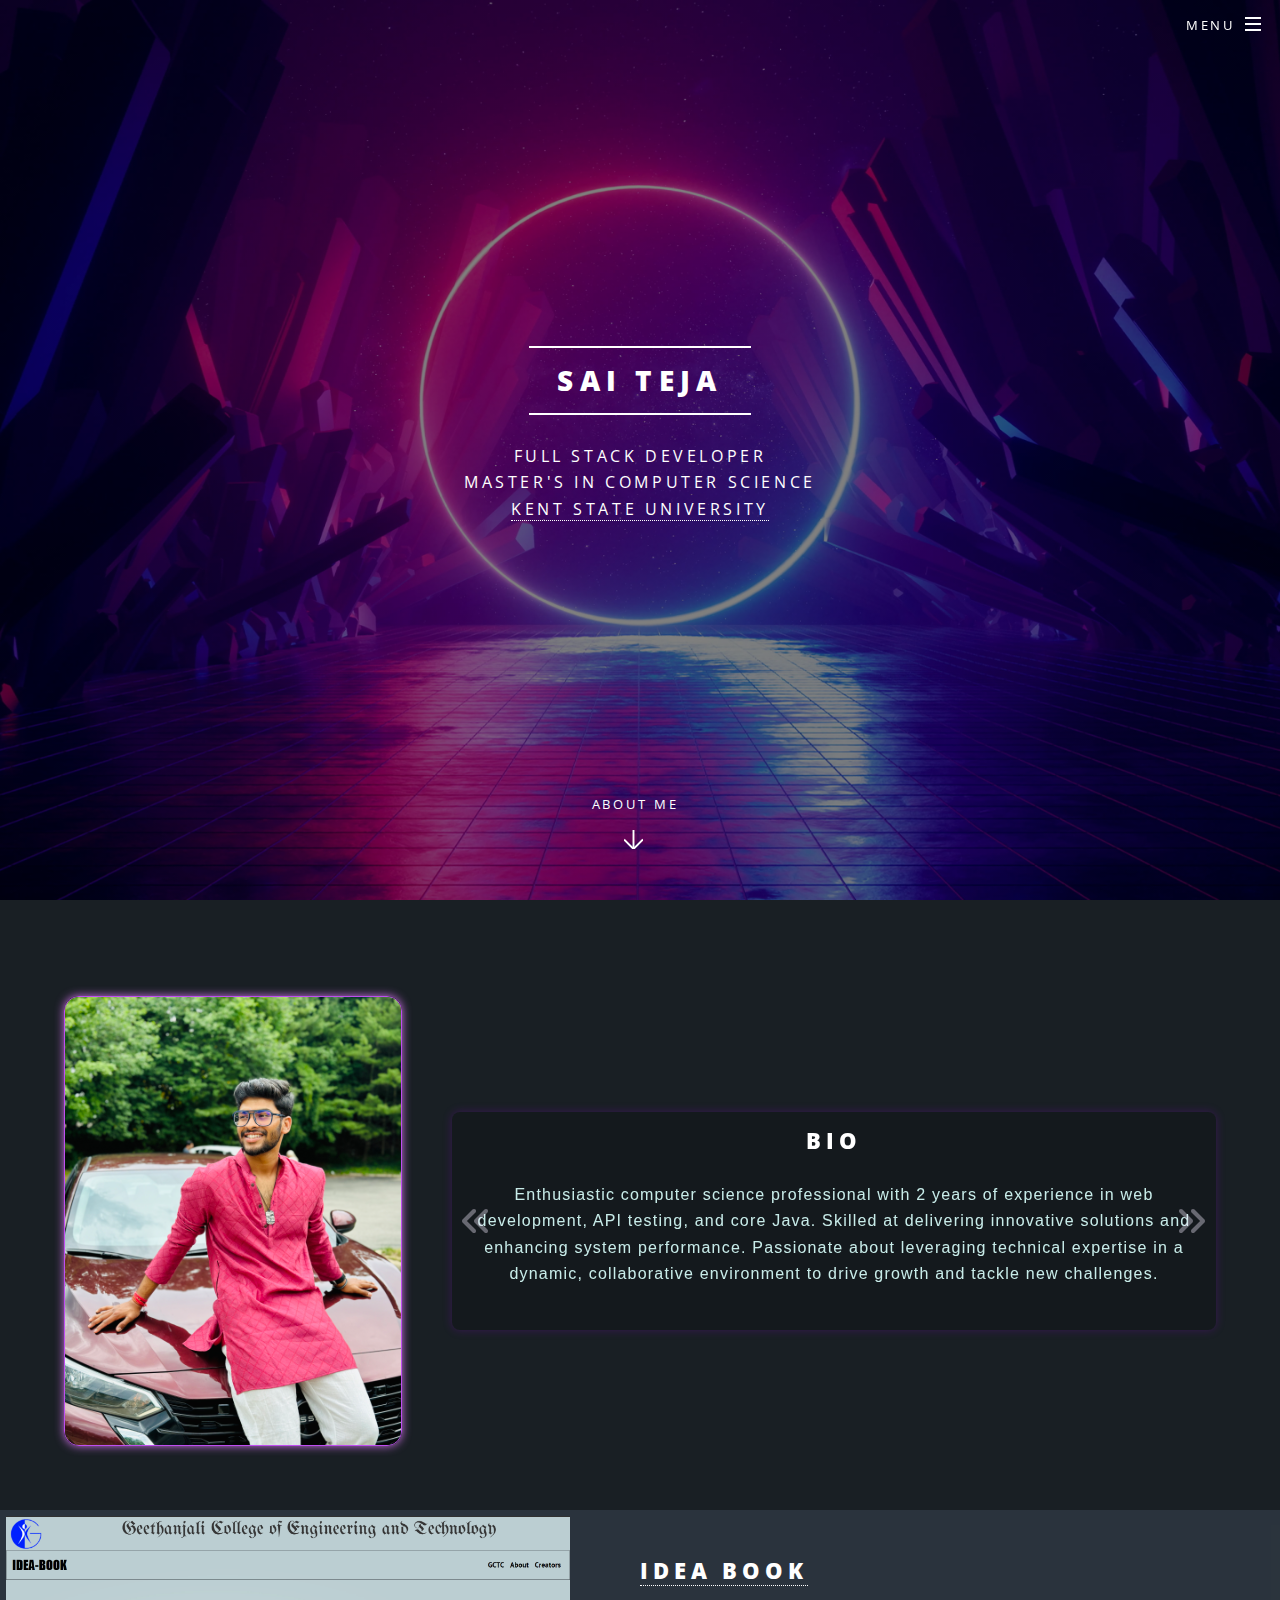
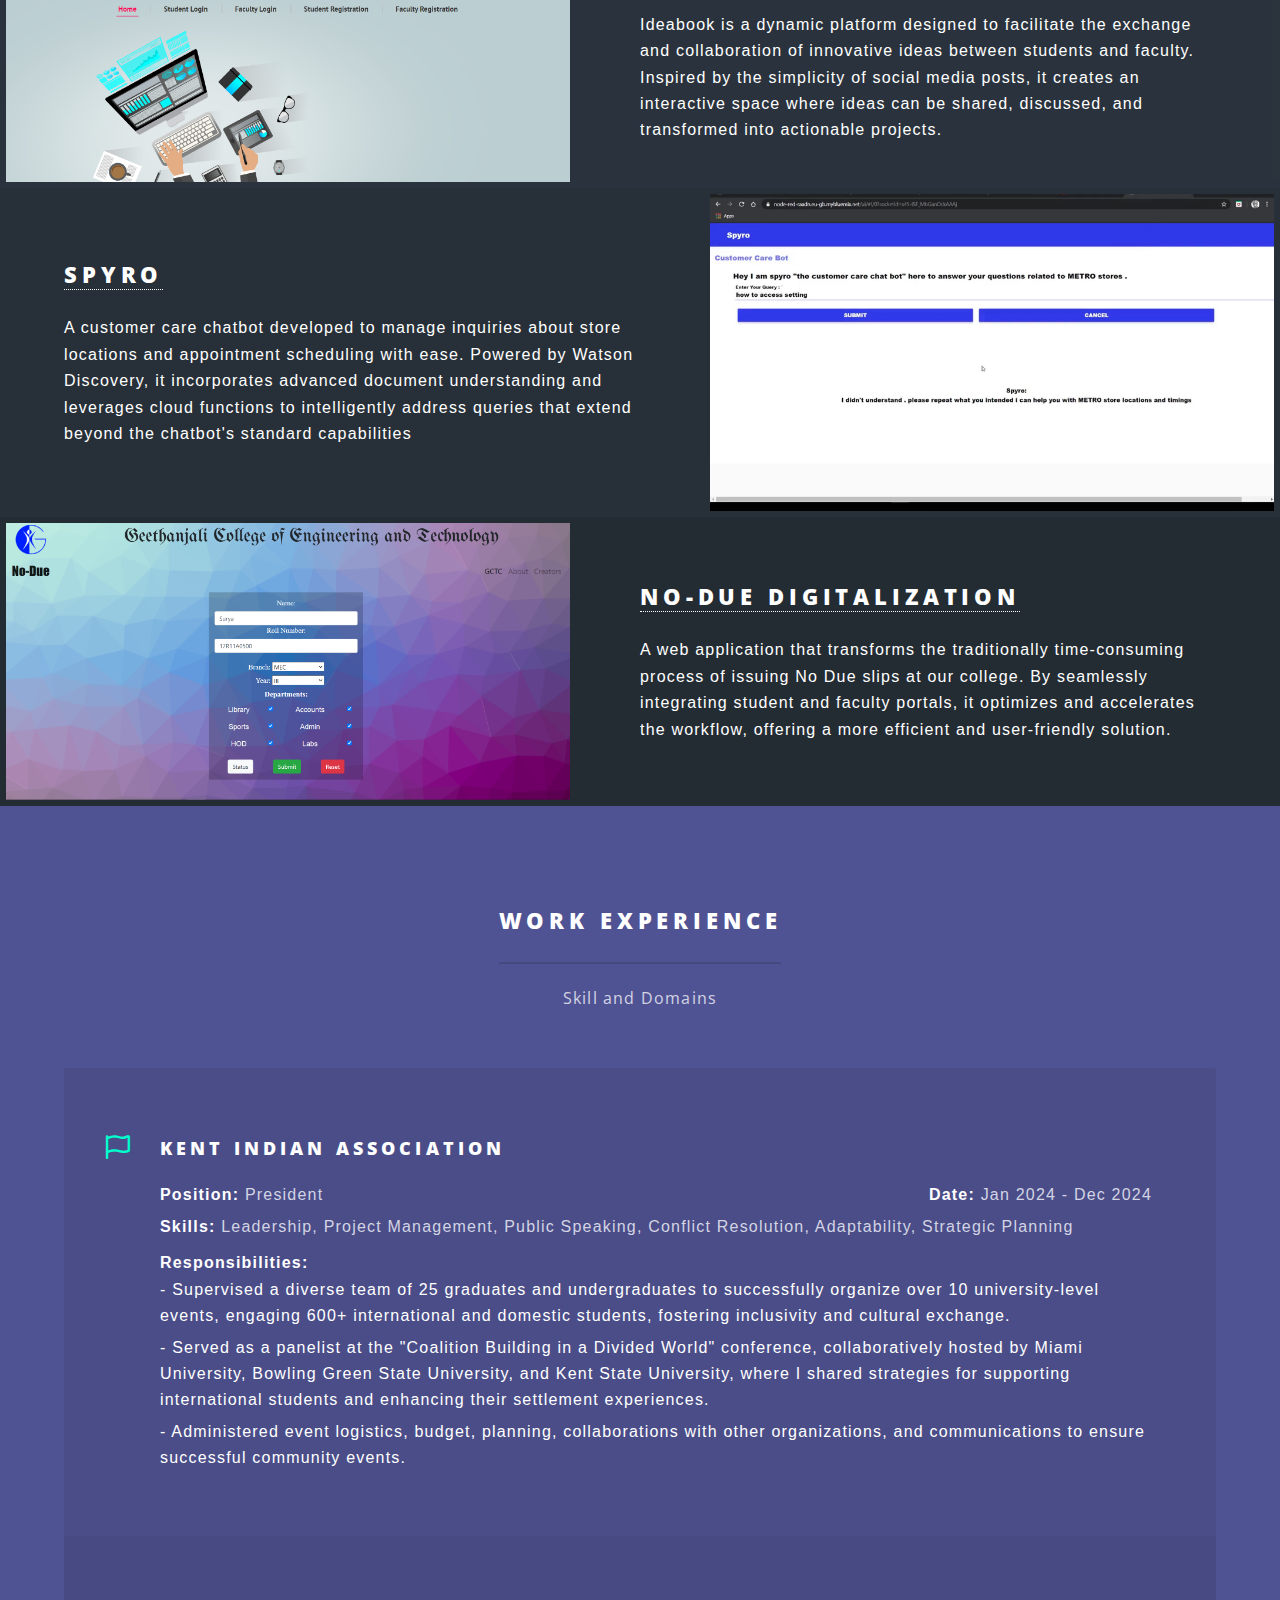
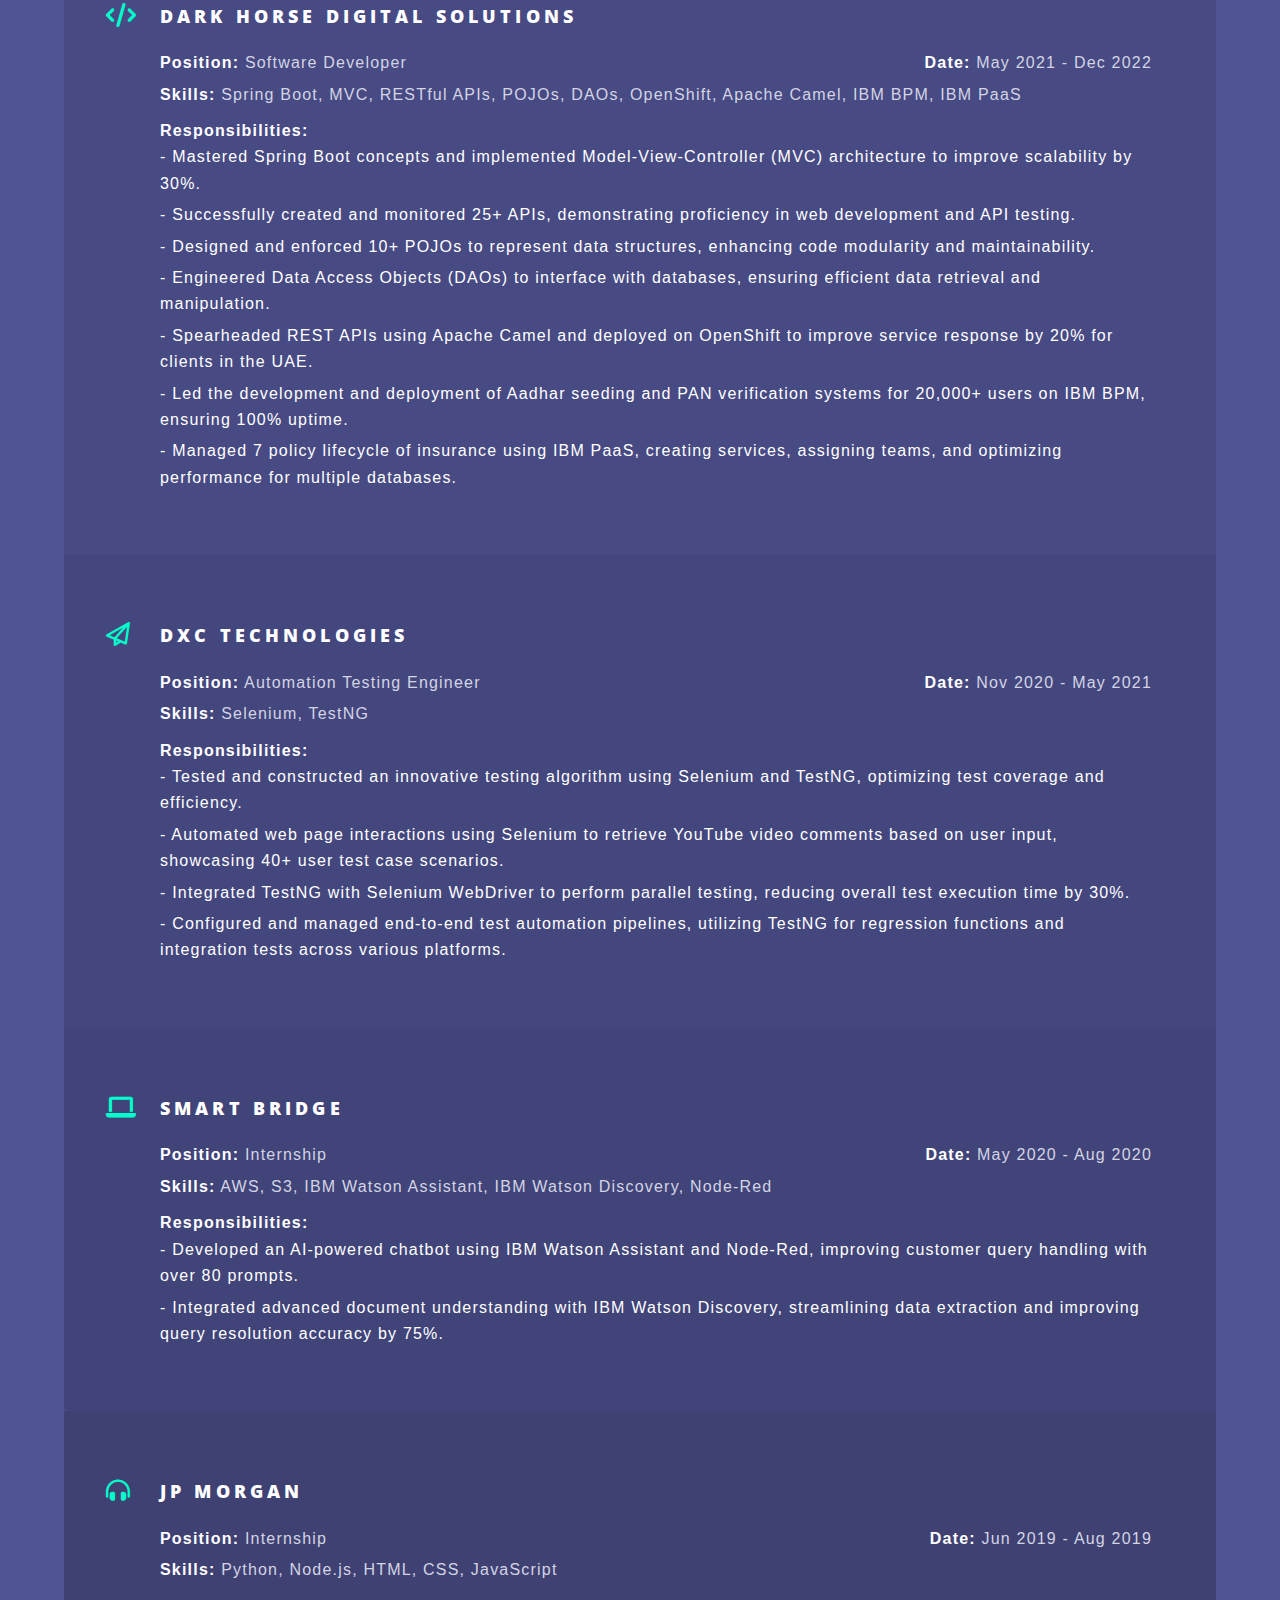
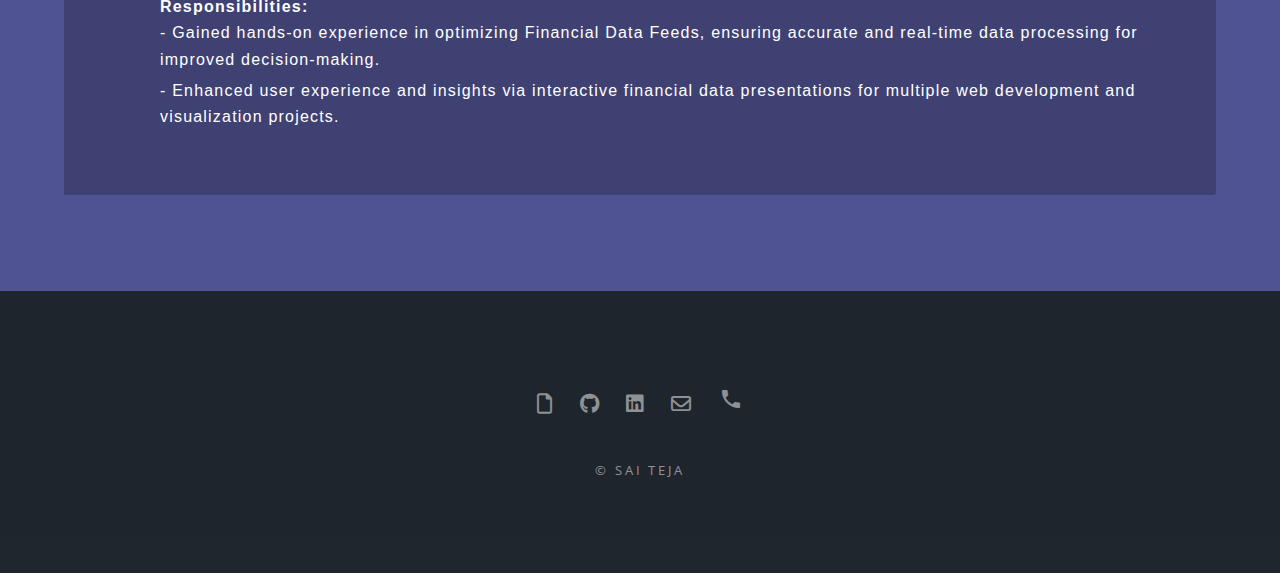
==== index.html @ d0c6f910 "Initial commit" ====
<!DOCTYPE HTML>
<html>

<head>
    <title>Teja's Portfolio</title>
    <meta charset="utf-8" />
    <meta name="viewport" content="width=device-width, initial-scale=1, user-scalable=no" />
    <link rel="icon" href="images/butterfly.png" type="image/png" />
    <link rel="stylesheet" href="assets/css/main.css" />
    <link rel="stylesheet" href="https://cdnjs.cloudflare.com/ajax/libs/font-awesome/6.0.0-beta3/css/all.min.css">
    <!-- <link rel="stylesheet" href="https://cdnjs.cloudflare.com/ajax/libs/font-awesome/5.15.4/css/all.min.css"> -->
    <!-- <link rel="stylesheet" href="https://cdnjs.cloudflare.com/ajax/libs/font-awesome/4.7.0/css/font-awesome.min.css"> -->
    <link href="https://fonts.googleapis.com/icon?family=Material+Icons" rel="stylesheet">


    <noscript>
        <link rel="stylesheet" href="assets/css/noscript.css" />
    </noscript>
</head>

<body class="landing is-preload">

    <!-- Page Wrapper -->
    <div id="page-wrapper">

        <!-- Header -->
        <header id="header" class="alt">
            <h1><a href="index.html">Sai Teja</a></h1>
            <nav id="nav">
                <ul>
                    <li class="special">
                        <a href="#menu" class="menuToggle"><span>Menu</span></a>
                        <div id="menu">
                            <ul>
                                <li><a href="index.html">Home</a></li>
                                <li><a href='#one'>About Me</a></li>
                                <li><a href='#two'>Projects</a></li>
                                <li><a href='#three'>Work Experience</a></li>
                                <li><a href="#footer">Contact</a></li>
                            </ul>
                        </div>
                    </li>
                </ul>
            </nav>
        </header>

        <!-- Banner -->
        <section id="banner">
            <div class="inner ">
                <h2>Sai Teja</h2>
                <p>Full Stack Developer<br /> Master's in Computer Science<br />
                    <a href="https://www.kent.edu/?utm_source=google&utm_medium=cpc&utm_campaign=fm_ao_kent_state_branded&gad_source=1&gclid=Cj0KCQjwz7C2BhDkARIsAA_SZKZMeMjC-6xiRbfBIywnPyvcLcqsGYoFMNMGLP6HFAMGtVQcR5QAIYQaAoVVEALw_wcB&gclsrc=aw.ds">Kent
                        State University</a>
                </p>
            </div>
            <a href="#one" class="more scrolly">About Me</a>
        </section>

        <!-- One -->
        <section id="one" class="wrapper style1 special" style="background-color:rgba(0, 0, 0, 0.442)">
            <div class=" major container inner ">
                <div class=" container img ">
                    <img src="images/org.jpg " alt="Traditional Pic " />
                </div>
                <div class="container text">
                    <div class="tab-container">
                        <div class="tabs">
                            <div class="tab active-tab" id="tab1">
                                <h2>Bio</h2>
                                <p style="font-family: 'Gill Sans', 'Gill Sans MT', Calibri, 'Trebuchet MS', sans-serif;">Enthusiastic computer science professional with 2 years of experience in web development, API testing, and core Java. Skilled at delivering innovative solutions and enhancing system performance. Passionate about leveraging
                                    technical expertise in a dynamic, collaborative environment to drive growth and tackle new challenges.</p>
                            </div>
                            <div class="tab " id="tab2">
                                <h2>Skills</h2>
                                <dl>
                                    <dt><i class="fas fa-code"></i>  Technologies and Languages</dt>
                                    <dd>C, C++, C#, Java, PHP, Python, Node.js</dd>
                                    <dt><i class="fas fa-globe"></i>  Web Technologies</dt>
                                    <dd>Spring Boot, HTML, Full Stack</dd>
                                    <dt><i class="fas fa-database"></i> Databases</dt>
                                    <dd>MySQL, RDBMS (Database Management System)</dd>
                                    <dt><i class="fas fa-tools"></i>  Tools/Frameworks</dt>
                                    <dd>Camel, Openshift, IBM-BPM (Business Process Management), Operating Systems</dd>
                                    <dt><i class="fas fa-robot"></i>  Automation Testing</dt>
                                    <dd>Selenium, TestNG</dd>
                                </dl>
                            </div>
                        </div>
                        <div class="tab" id="tab3">
                            <h2>Education</h2>
                            <dl>
                                <dt>Masters in Computer Science - 3.7/4</dt>
                                <dd>
                                    Kent State University<br> Graduation: December 2024
                                </dd>
                                <dt>Bachelors in Computer Science - 8.1/10</dt>
                                <dd>
                                    Geethanjali College of Engineering and Technology<br> Graduation: June 2021
                                </dd>
                            </dl>
                        </div>
                        <div class="arrow-container">
                            <i class="fas fa-angle-double-left arrow-icon left-arrow"></i>
                            <i class="fas fa-angle-double-right arrow-icon right-arrow"></i>
                        </div>
                    </div>
                </div>
            </div>
    </div>
    </section>

    <!-- Two -->
    <section id="two" class="wrapper alt style2 ">
        <section class="spotlight ">
            <div class="image frame image-container"><img src="images/Ideabook_home.png " class="image" alt=" " /></div>
            <div class="content ">
                <h2>
                    <a href="https://github.com/saiteja0704/Ideabook">Idea Book</a>
                </h2>
                <p style="font-family: 'Gill Sans', 'Gill Sans MT', Calibri, 'Trebuchet MS', sans-serif;">Ideabook is a dynamic platform designed to facilitate the exchange and collaboration of innovative ideas between students and faculty. Inspired by the simplicity of social media posts, it creates an interactive space where ideas can be
                    shared, discussed, and transformed into actionable projects.</p>
            </div>
        </section>
        <section class="spotlight ">
            <div class="image frame image-container"><img src="images/spyro.jpg " alt=" " class="image" /></div>
            <div class="content ">
                <h2>
                    <a href="https://github.com/saiteja0704/Spyro">Spyro</a>
                </h2>
                <p style="font-family: 'Gill Sans', 'Gill Sans MT', Calibri, 'Trebuchet MS', sans-serif;">A customer care chatbot developed to manage inquiries about store locations and appointment scheduling with ease. Powered by Watson Discovery, it incorporates advanced document understanding and leverages cloud functions to intelligently
                    address queries that extend beyond the chatbot's standard capabilities</p>
            </div>
        </section>
        <section class="spotlight ">
            <div class="image frame image-container"><img src="images/mini.png " alt=" " class="image" /></div>
            <div class="content ">
                <h2>
                    <a href="https://github.com/saiteja0704/No-due-Digitalization">No-Due Digitalization</a>
                </h2>
                <p style="font-family: 'Gill Sans', 'Gill Sans MT', Calibri, 'Trebuchet MS', sans-serif;">A web application that transforms the traditionally time-consuming process of issuing No Due slips at our college. By seamlessly integrating student and faculty portals, it optimizes and accelerates the workflow, offering a more efficient
                    and user-friendly solution.</p>
            </div>
        </section>
    </section>

    <!-- Three -->
    <section id="three" class="wrapper style3 special ">
        <div class="inner ">
            <header class="major ">
                <h2>Work Experience</h2>
                <p>Skill and Domains</p>
            </header>
            <ul class="features ">
                <style>
                    dt {
                        font-family: 'Segoe UI', Tahoma, Geneva, Verdana, sans-serif;
                        font-weight: bold;
                        margin-top: 10px;
                    }
                    
                    #i,
                    dd {
                        font-family: 'Gill Sans', 'Gill Sans MT', Calibri, 'Trebuchet MS', sans-serif;
                        margin-bottom: 5px;
                    }
                </style>

                <li class="icon fa-flag">
                    <h3>Kent Indian Association</h3>
                    <div style="display: flex; justify-content: space-between; align-items: center;">
                        <p id="i"><strong>Position:</strong> President</p>
                        <p id="i"><strong>Date:</strong> Jan 2024 - Dec 2024</p>
                    </div>
                    <p id="i"><strong>Skills:</strong> Leadership, Project Management, Public Speaking, Conflict Resolution, Adaptability, Strategic Planning</p>
                    <dl>
                        <dt>Responsibilities:</dt>
                        <dd>- Supervised a diverse team of 25 graduates and undergraduates to successfully organize over 10 university-level events, engaging 600+ international and domestic students, fostering inclusivity and cultural exchange.</dd>
                        <dd>- Served as a panelist at the "Coalition Building in a Divided World" conference, collaboratively hosted by Miami University, Bowling Green State University, and Kent State University, where I shared strategies for supporting international
                            students and enhancing their settlement experiences.</dd>
                        <dd>- Administered event logistics, budget, planning, collaborations with other organizations, and communications to ensure successful community events.</dd>
                    </dl>
                </li>

                <li class="icon solid fa-code">
                    <h3>Dark Horse Digital Solutions</h3>
                    <div style="display: flex; justify-content: space-between; align-items: center;">
                        <p id="i"><strong>Position:</strong> Software Developer</p>
                        <p id="i"><strong>Date:</strong> May 2021 - Dec 2022</p>
                    </div>
                    <p id="i"><strong>Skills:</strong> Spring Boot, MVC, RESTful APIs, POJOs, DAOs, OpenShift, Apache Camel, IBM BPM, IBM PaaS</p>
                    <dl>
                        <dt>Responsibilities:</dt>
                        <dd>- Mastered Spring Boot concepts and implemented Model-View-Controller (MVC) architecture to improve scalability by 30%.</dd>
                        <dd>- Successfully created and monitored 25+ APIs, demonstrating proficiency in web development and API testing.</dd>
                        <dd>- Designed and enforced 10+ POJOs to represent data structures, enhancing code modularity and maintainability.</dd>
                        <dd>- Engineered Data Access Objects (DAOs) to interface with databases, ensuring efficient data retrieval and manipulation.</dd>
                        <dd>- Spearheaded REST APIs using Apache Camel and deployed on OpenShift to improve service response by 20% for clients in the UAE.</dd>
                        <dd>- Led the development and deployment of Aadhar seeding and PAN verification systems for 20,000+ users on IBM BPM, ensuring 100% uptime.</dd>
                        <dd>- Managed 7 policy lifecycle of insurance using IBM PaaS, creating services, assigning teams, and optimizing performance for multiple databases.</dd>
                    </dl>
                </li>

                <li class="icon fa-paper-plane">
                    <h3>DXC Technologies</h3>
                    <div style="display: flex; justify-content: space-between; align-items: center;">
                        <p id="i"><strong>Position:</strong> Automation Testing Engineer</p>
                        <p id="i"><strong>Date:</strong> Nov 2020 - May 2021</p>
                    </div>
                    <p id="i"><strong>Skills:</strong> Selenium, TestNG</p>
                    <dl>
                        <dt>Responsibilities:</dt>
                        <dd>- Tested and constructed an innovative testing algorithm using Selenium and TestNG, optimizing test coverage and efficiency.</dd>
                        <dd>- Automated web page interactions using Selenium to retrieve YouTube video comments based on user input, showcasing 40+ user test case scenarios.</dd>
                        <dd>- Integrated TestNG with Selenium WebDriver to perform parallel testing, reducing overall test execution time by 30%.</dd>
                        <dd>- Configured and managed end-to-end test automation pipelines, utilizing TestNG for regression functions and integration tests across various platforms.</dd>
                    </dl>
                </li>

                <li class="icon solid fa-laptop">
                    <h3>Smart Bridge</h3>
                    <div style="display: flex; justify-content: space-between; align-items: center;">
                        <p id="i"><strong>Position:</strong> Internship</p>
                        <p id="i"><strong>Date:</strong> May 2020 - Aug 2020</p>
                    </div>
                    <p id="i"><strong>Skills:</strong> AWS, S3, IBM Watson Assistant, IBM Watson Discovery, Node-Red</p>
                    <dl>
                        <dt>Responsibilities:</dt>
                        <dd>- Developed an AI-powered chatbot using IBM Watson Assistant and Node-Red, improving customer query handling with over 80 prompts.</dd>
                        <dd>- Integrated advanced document understanding with IBM Watson Discovery, streamlining data extraction and improving query resolution accuracy by 75%.</dd>
                    </dl>
                </li>

                <li class="icon solid fa-headphones-alt">
                    <h3>JP Morgan</h3>
                    <div style="display: flex; justify-content: space-between; align-items: center;">
                        <p id="i"><strong>Position:</strong> Internship</p>
                        <p id="i"><strong>Date:</strong> Jun 2019 - Aug 2019</p>
                    </div>
                    <p id="i"><strong>Skills:</strong> Python, Node.js, HTML, CSS, JavaScript</p>
                    <dl>
                        <dt>Responsibilities:</dt>
                        <dd>- Gained hands-on experience in optimizing Financial Data Feeds, ensuring accurate and real-time data processing for improved decision-making.</dd>
                        <dd>- Enhanced user experience and insights via interactive financial data presentations for multiple web development and visualization projects.</dd>
                    </dl>
                </li>

            </ul>
        </div>
    </section>

    <!-- Footer -->
    <footer id="footer">
        <ul class="icons">
            <li>
                <a href="Resume/Resume.pdf" class="fas fa-file icon tooltip" data-info="Download Resume" id="hel"></a>
            </li>
            <li>
                <a href="https://github.com/saiteja0704 " class="icon brands fa-github tooltip " data-info="saiteja0704" id="hel"> </a>
            </li>
            <li>
                <a href="https://www.linkedin.com/in/saiteja0407/ " class="icon brands fa-linkedin tooltip" data-info="saiteja0407" id="hel"></a>
            </li>
            <li>
                <a href="mailto:saiteja0704@gmail.com " class="icon fa-envelope tooltip" data-info="saiteja0704@gmail.com" id="hel"></a>
            </li>
            <li>
                <!-- <a href="tel:+12342385184" class="tooltip" data-info="+12342385184" id="hel" style="display: inline-block; width: 24px; height: 24px; background-image: url('images/phone.png'); background-size: cover;"></a> -->
                <a href="tel:+12342385184" class="material-icons icon tooltip" data-info="+12342385184">phone</a>
            </li>
        </ul>
        <ul class="copyright ">
            <li>&copy; Sai Teja</li>
        </ul>
    </footer>
    <!-- Scripts -->
    <script src="assets/js/jquery.min.js "></script>
    <script src="assets/js/jquery.scrollex.min.js "></script>
    <script src="assets/js/jquery.scrolly.min.js "></script>
    <script src="assets/js/browser.min.js "></script>
    <script src="assets/js/breakpoints.min.js "></script>
    <script src="assets/js/util.js "></script>
    <script src="assets/js/main.js "></script>
    <script src="assets/js/tabswitch.js "></script>
</body>

</html>
---- assets/css/main.css ----
@import url(fontawesome-all.min.css);
@import url("https://fonts.googleapis.com/css?family=Open+Sans:400,400italic,600,600italic,800,800italic");
html,
body,
div,
span,
applet,
object,
iframe,
h1,
h2,
h3,
h4,
h5,
h6,
p,
blockquote,
pre,
a,
abbr,
acronym,
address,
big,
cite,
code,
del,
dfn,
em,
img,
ins,
kbd,
q,
s,
samp,
small,
strike,
strong,
sub,
sup,
tt,
var,
b,
u,
i,
center,
dl,
dt,
dd,
ol,
ul,
li,
fieldset,
form,
label,
legend,
table,
caption,
tbody,
tfoot,
thead,
tr,
th,
td,
article,
aside,
canvas,
details,
embed,
figure,
figcaption,
footer,
header,
hgroup,
menu,
nav,
output,
ruby,
section,
summary,
time,
mark,
audio,
video {
    margin: 0;
    padding: 0;
    border: 0;
    font-size: 100%;
    font: inherit;
    vertical-align: baseline;
}

article,
aside,
details,
figcaption,
figure,
footer,
header,
hgroup,
menu,
nav,
section {
    display: block;
}

body {
    line-height: 1;
}

ol,
ul {
    list-style: none;
}

blockquote,
q {
    quotes: none;
}

blockquote:before,
blockquote:after,
q:before,
q:after {
    content: '';
    content: none;
}

table {
    border-collapse: collapse;
    border-spacing: 0;
}

body {
    -webkit-text-size-adjust: none;
}

mark {
    background-color: transparent;
    color: inherit;
}

input::-moz-focus-inner {
    border: 0;
    padding: 0;
}

input,
select,
textarea {
    -moz-appearance: none;
    -webkit-appearance: none;
    -ms-appearance: none;
    appearance: none;
}


/* Basic */

@-ms-viewport {
    width: device-width;
}

html {
    box-sizing: border-box;
}

*,
*:before,
*:after {
    box-sizing: inherit;
}

body {
    background: #2e3842;
}

body.is-preload *,
body.is-preload *:before,
body.is-preload *:after {
    -moz-animation: none !important;
    -webkit-animation: none !important;
    -ms-animation: none !important;
    animation: none !important;
    -moz-transition: none !important;
    -webkit-transition: none !important;
    -ms-transition: none !important;
    transition: none !important;
}

body,
input,
select,
textarea {
    color: #fff;
    font-family: "Open Sans", Helvetica, sans-serif;
    font-size: 15pt;
    font-weight: 400;
    letter-spacing: 0.075em;
    line-height: 1.65em;
}

@media screen and (max-width: 1680px) {
    body,
    input,
    select,
    textarea {
        font-size: 13pt;
    }
}

@media screen and (max-width: 1280px) {
    body,
    input,
    select,
    textarea {
        font-size: 12pt;
    }
}

@media screen and (max-width: 736px) {
    body,
    input,
    select,
    textarea {
        font-size: 11pt;
        letter-spacing: 0.0375em;
    }
}

a {
    -moz-transition: color 0.2s ease, border-bottom-color 0.2s ease;
    -webkit-transition: color 0.2s ease, border-bottom-color 0.2s ease;
    -ms-transition: color 0.2s ease, border-bottom-color 0.2s ease;
    transition: color 0.2s ease, border-bottom-color 0.2s ease;
    border-bottom: dotted 1px;
    color: inherit;
    text-decoration: none;
}

a:hover {
    border-bottom-color: transparent;
}

strong,
b {
    color: #fff;
    font-weight: 600;
}

em,
i {
    font-style: italic;
}

p {
    margin: 0 0 2em 0;
}

h1,
h2,
h3,
h4,
h5,
h6 {
    color: #fff;
    font-weight: 800;
    letter-spacing: 0.225em;
    line-height: 1em;
    margin: 0 0 1em 0;
    text-transform: uppercase;
}

h1 a,
h2 a,
h3 a,
h4 a,
h5 a,
h6 a {
    color: inherit;
    text-decoration: none;
}

h2 {
    font-size: 1.35em;
    line-height: 1.75em;
}

@media screen and (max-width: 736px) {
    h2 {
        font-size: 1.1em;
        line-height: 1.65em;
    }
}

h3 {
    font-size: 1.15em;
    line-height: 1.75em;
}

@media screen and (max-width: 736px) {
    /* education media */
    .tab-links {
        font-size: 16px;
        margin-right: 20px;
    }
    .tab-heading {
        font-size: 13px;
        margin-right: 10px;
    }
    h3 {
        font-size: 1em;
        line-height: 1.65em;
    }
}

h4 {
    font-size: 1em;
    line-height: 1.5em;
}

h5 {
    font-size: 0.8em;
    line-height: 1.5em;
}

h6 {
    font-size: 0.7em;
    line-height: 1.5em;
}

sub {
    font-size: 0.8em;
    position: relative;
    top: 0.5em;
}

sup {
    font-size: 0.8em;
    position: relative;
    top: -0.5em;
}

hr {
    border: 0;
    border-bottom: solid 2px #fff;
    margin: 3em 0;
}

hr.major {
    margin: 4.5em 0;
}

blockquote {
    border-left: solid 4px #fff;
    font-style: italic;
    margin: 0 0 2em 0;
    padding: 0.5em 0 0.5em 2em;
}

code {
    background: rgba(144, 144, 144, 0.25);
    border-radius: 3px;
    font-family: "Courier New", monospace;
    font-size: 0.9em;
    letter-spacing: 0;
    margin: 0 0.25em;
    padding: 0.25em 0.65em;
}

pre {
    -webkit-overflow-scrolling: touch;
    font-family: "Courier New", monospace;
    font-size: 0.9em;
    margin: 0 0 2em 0;
}

pre code {
    display: block;
    line-height: 1.75em;
    padding: 1em 1.5em;
    overflow-x: auto;
}

.align-left {
    text-align: left;
}

.align-center {
    text-align: center;
}

.align-right {
    text-align: right;
}


/* Row */

.row {
    display: flex;
    flex-wrap: wrap;
    box-sizing: border-box;
    align-items: stretch;
}

.row>* {
    box-sizing: border-box;
}

.row.gtr-uniform>*> :last-child {
    margin-bottom: 0;
}

.row.aln-left {
    justify-content: flex-start;
}

.row.aln-center {
    justify-content: center;
}

.row.aln-right {
    justify-content: flex-end;
}

.row.aln-top {
    align-items: flex-start;
}

.row.aln-middle {
    align-items: center;
}

.row.aln-bottom {
    align-items: flex-end;
}

.row>.imp {
    order: -1;
}

.row>.col-1 {
    width: 8.33333%;
}

.row>.off-1 {
    margin-left: 8.33333%;
}

.row>.col-2 {
    width: 16.66667%;
}

.row>.off-2 {
    margin-left: 16.66667%;
}

.row>.col-3 {
    width: 25%;
}

.row>.off-3 {
    margin-left: 25%;
}

.row>.col-4 {
    width: 33.33333%;
}

.row>.off-4 {
    margin-left: 33.33333%;
}

.row>.col-5 {
    width: 41.66667%;
}

.row>.off-5 {
    margin-left: 41.66667%;
}

.row>.col-6 {
    width: 50%;
}

.row>.off-6 {
    margin-left: 50%;
}

.row>.col-7 {
    width: 58.33333%;
}

.row>.off-7 {
    margin-left: 58.33333%;
}

.row>.col-8 {
    width: 66.66667%;
}

.row>.off-8 {
    margin-left: 66.66667%;
}

.row>.col-9 {
    width: 75%;
}

.row>.off-9 {
    margin-left: 75%;
}

.row>.col-10 {
    width: 83.33333%;
}

.row>.off-10 {
    margin-left: 83.33333%;
}

.row>.col-11 {
    width: 91.66667%;
}

.row>.off-11 {
    margin-left: 91.66667%;
}

.row>.col-12 {
    width: 100%;
}

.row>.off-12 {
    margin-left: 100%;
}

.row.gtr-0 {
    margin-top: 0;
    margin-left: 0em;
}

.row.gtr-0>* {
    padding: 0 0 0 0em;
}

.row.gtr-0.gtr-uniform {
    margin-top: 0em;
}

.row.gtr-0.gtr-uniform>* {
    padding-top: 0em;
}

.row.gtr-25 {
    margin-top: 0;
    margin-left: -0.375em;
}

.row.gtr-25>* {
    padding: 0 0 0 0.375em;
}

.row.gtr-25.gtr-uniform {
    margin-top: -0.375em;
}

.row.gtr-25.gtr-uniform>* {
    padding-top: 0.375em;
}

.row.gtr-50 {
    margin-top: 0;
    margin-left: -0.75em;
}

.row.gtr-50>* {
    padding: 0 0 0 0.75em;
}

.row.gtr-50.gtr-uniform {
    margin-top: -0.75em;
}

.row.gtr-50.gtr-uniform>* {
    padding-top: 0.75em;
}

.row {
    margin-top: 0;
    margin-left: -1.5em;
}

.row>* {
    padding: 0 0 0 1.5em;
}

.row.gtr-uniform {
    margin-top: -1.5em;
}

.row.gtr-uniform>* {
    padding-top: 1.5em;
}

.row.gtr-150 {
    margin-top: 0;
    margin-left: -2.25em;
}

.row.gtr-150>* {
    padding: 0 0 0 2.25em;
}

.row.gtr-150.gtr-uniform {
    margin-top: -2.25em;
}

.row.gtr-150.gtr-uniform>* {
    padding-top: 2.25em;
}

.row.gtr-200 {
    margin-top: 0;
    margin-left: -3em;
}

.row.gtr-200>* {
    padding: 0 0 0 3em;
}

.row.gtr-200.gtr-uniform {
    margin-top: -3em;
}

.row.gtr-200.gtr-uniform>* {
    padding-top: 3em;
}

@media screen and (max-width: 1680px) {
    .row {
        display: flex;
        flex-wrap: wrap;
        box-sizing: border-box;
        align-items: stretch;
    }
    .row>* {
        box-sizing: border-box;
    }
    .row.gtr-uniform>*> :last-child {
        margin-bottom: 0;
    }
    .row.aln-left {
        justify-content: flex-start;
    }
    .row.aln-center {
        justify-content: center;
    }
    .row.aln-right {
        justify-content: flex-end;
    }
    .row.aln-top {
        align-items: flex-start;
    }
    .row.aln-middle {
        align-items: center;
    }
    .row.aln-bottom {
        align-items: flex-end;
    }
    .row>.imp-xlarge {
        order: -1;
    }
    .row>.col-1-xlarge {
        width: 8.33333%;
    }
    .row>.off-1-xlarge {
        margin-left: 8.33333%;
    }
    .row>.col-2-xlarge {
        width: 16.66667%;
    }
    .row>.off-2-xlarge {
        margin-left: 16.66667%;
    }
    .row>.col-3-xlarge {
        width: 25%;
    }
    .row>.off-3-xlarge {
        margin-left: 25%;
    }
    .row>.col-4-xlarge {
        width: 33.33333%;
    }
    .row>.off-4-xlarge {
        margin-left: 33.33333%;
    }
    .row>.col-5-xlarge {
        width: 41.66667%;
    }
    .row>.off-5-xlarge {
        margin-left: 41.66667%;
    }
    .row>.col-6-xlarge {
        width: 50%;
    }
    .row>.off-6-xlarge {
        margin-left: 50%;
    }
    .row>.col-7-xlarge {
        width: 58.33333%;
    }
    .row>.off-7-xlarge {
        margin-left: 58.33333%;
    }
    .row>.col-8-xlarge {
        width: 66.66667%;
    }
    .row>.off-8-xlarge {
        margin-left: 66.66667%;
    }
    .row>.col-9-xlarge {
        width: 75%;
    }
    .row>.off-9-xlarge {
        margin-left: 75%;
    }
    .row>.col-10-xlarge {
        width: 83.33333%;
    }
    .row>.off-10-xlarge {
        margin-left: 83.33333%;
    }
    .row>.col-11-xlarge {
        width: 91.66667%;
    }
    .row>.off-11-xlarge {
        margin-left: 91.66667%;
    }
    .row>.col-12-xlarge {
        width: 100%;
    }
    .row>.off-12-xlarge {
        margin-left: 100%;
    }
    .row.gtr-0 {
        margin-top: 0;
        margin-left: 0em;
    }
    .row.gtr-0>* {
        padding: 0 0 0 0em;
    }
    .row.gtr-0.gtr-uniform {
        margin-top: 0em;
    }
    .row.gtr-0.gtr-uniform>* {
        padding-top: 0em;
    }
    .row.gtr-25 {
        margin-top: 0;
        margin-left: -0.375em;
    }
    .row.gtr-25>* {
        padding: 0 0 0 0.375em;
    }
    .row.gtr-25.gtr-uniform {
        margin-top: -0.375em;
    }
    .row.gtr-25.gtr-uniform>* {
        padding-top: 0.375em;
    }
    .row.gtr-50 {
        margin-top: 0;
        margin-left: -0.75em;
    }
    .row.gtr-50>* {
        padding: 0 0 0 0.75em;
    }
    .row.gtr-50.gtr-uniform {
        margin-top: -0.75em;
    }
    .row.gtr-50.gtr-uniform>* {
        padding-top: 0.75em;
    }
    .row {
        margin-top: 0;
        margin-left: -1.5em;
    }
    .row>* {
        padding: 0 0 0 1.5em;
    }
    .row.gtr-uniform {
        margin-top: -1.5em;
    }
    .row.gtr-uniform>* {
        padding-top: 1.5em;
    }
    .row.gtr-150 {
        margin-top: 0;
        margin-left: -2.25em;
    }
    .row.gtr-150>* {
        padding: 0 0 0 2.25em;
    }
    .row.gtr-150.gtr-uniform {
        margin-top: -2.25em;
    }
    .row.gtr-150.gtr-uniform>* {
        padding-top: 2.25em;
    }
    .row.gtr-200 {
        margin-top: 0;
        margin-left: -3em;
    }
    .row.gtr-200>* {
        padding: 0 0 0 3em;
    }
    .row.gtr-200.gtr-uniform {
        margin-top: -3em;
    }
    .row.gtr-200.gtr-uniform>* {
        padding-top: 3em;
    }
}

@media screen and (max-width: 1280px) {
    .row {
        display: flex;
        flex-wrap: wrap;
        box-sizing: border-box;
        align-items: stretch;
    }
    .row>* {
        box-sizing: border-box;
    }
    .row.gtr-uniform>*> :last-child {
        margin-bottom: 0;
    }
    .row.aln-left {
        justify-content: flex-start;
    }
    .row.aln-center {
        justify-content: center;
    }
    .row.aln-right {
        justify-content: flex-end;
    }
    .row.aln-top {
        align-items: flex-start;
    }
    .row.aln-middle {
        align-items: center;
    }
    .row.aln-bottom {
        align-items: flex-end;
    }
    .row>.imp-large {
        order: -1;
    }
    .row>.col-1-large {
        width: 8.33333%;
    }
    .row>.off-1-large {
        margin-left: 8.33333%;
    }
    .row>.col-2-large {
        width: 16.66667%;
    }
    .row>.off-2-large {
        margin-left: 16.66667%;
    }
    .row>.col-3-large {
        width: 25%;
    }
    .row>.off-3-large {
        margin-left: 25%;
    }
    .row>.col-4-large {
        width: 33.33333%;
    }
    .row>.off-4-large {
        margin-left: 33.33333%;
    }
    .row>.col-5-large {
        width: 41.66667%;
    }
    .row>.off-5-large {
        margin-left: 41.66667%;
    }
    .row>.col-6-large {
        width: 50%;
    }
    .row>.off-6-large {
        margin-left: 50%;
    }
    .row>.col-7-large {
        width: 58.33333%;
    }
    .row>.off-7-large {
        margin-left: 58.33333%;
    }
    .row>.col-8-large {
        width: 66.66667%;
    }
    .row>.off-8-large {
        margin-left: 66.66667%;
    }
    .row>.col-9-large {
        width: 75%;
    }
    .row>.off-9-large {
        margin-left: 75%;
    }
    .row>.col-10-large {
        width: 83.33333%;
    }
    .row>.off-10-large {
        margin-left: 83.33333%;
    }
    .row>.col-11-large {
        width: 91.66667%;
    }
    .row>.off-11-large {
        margin-left: 91.66667%;
    }
    .row>.col-12-large {
        width: 100%;
    }
    .row>.off-12-large {
        margin-left: 100%;
    }
    .row.gtr-0 {
        margin-top: 0;
        margin-left: 0em;
    }
    .row.gtr-0>* {
        padding: 0 0 0 0em;
    }
    .row.gtr-0.gtr-uniform {
        margin-top: 0em;
    }
    .row.gtr-0.gtr-uniform>* {
        padding-top: 0em;
    }
    .row.gtr-25 {
        margin-top: 0;
        margin-left: -0.375em;
    }
    .row.gtr-25>* {
        padding: 0 0 0 0.375em;
    }
    .row.gtr-25.gtr-uniform {
        margin-top: -0.375em;
    }
    .row.gtr-25.gtr-uniform>* {
        padding-top: 0.375em;
    }
    .row.gtr-50 {
        margin-top: 0;
        margin-left: -0.75em;
    }
    .row.gtr-50>* {
        padding: 0 0 0 0.75em;
    }
    .row.gtr-50.gtr-uniform {
        margin-top: -0.75em;
    }
    .row.gtr-50.gtr-uniform>* {
        padding-top: 0.75em;
    }
    .row {
        margin-top: 0;
        margin-left: -1.5em;
    }
    .row>* {
        padding: 0 0 0 1.5em;
    }
    .row.gtr-uniform {
        margin-top: -1.5em;
    }
    .row.gtr-uniform>* {
        padding-top: 1.5em;
    }
    .row.gtr-150 {
        margin-top: 0;
        margin-left: -2.25em;
    }
    .row.gtr-150>* {
        padding: 0 0 0 2.25em;
    }
    .row.gtr-150.gtr-uniform {
        margin-top: -2.25em;
    }
    .row.gtr-150.gtr-uniform>* {
        padding-top: 2.25em;
    }
    .row.gtr-200 {
        margin-top: 0;
        margin-left: -3em;
    }
    .row.gtr-200>* {
        padding: 0 0 0 3em;
    }
    .row.gtr-200.gtr-uniform {
        margin-top: -3em;
    }
    .row.gtr-200.gtr-uniform>* {
        padding-top: 3em;
    }
}

@media screen and (max-width: 980px) {
    .row {
        display: flex;
        flex-wrap: wrap;
        box-sizing: border-box;
        align-items: stretch;
    }
    .row>* {
        box-sizing: border-box;
    }
    .row.gtr-uniform>*> :last-child {
        margin-bottom: 0;
    }
    .row.aln-left {
        justify-content: flex-start;
    }
    .row.aln-center {
        justify-content: center;
    }
    .row.aln-right {
        justify-content: flex-end;
    }
    .row.aln-top {
        align-items: flex-start;
    }
    .row.aln-middle {
        align-items: center;
    }
    .row.aln-bottom {
        align-items: flex-end;
    }
    .row>.imp-medium {
        order: -1;
    }
    .row>.col-1-medium {
        width: 8.33333%;
    }
    .row>.off-1-medium {
        margin-left: 8.33333%;
    }
    .row>.col-2-medium {
        width: 16.66667%;
    }
    .row>.off-2-medium {
        margin-left: 16.66667%;
    }
    .row>.col-3-medium {
        width: 25%;
    }
    .row>.off-3-medium {
        margin-left: 25%;
    }
    .row>.col-4-medium {
        width: 33.33333%;
    }
    .row>.off-4-medium {
        margin-left: 33.33333%;
    }
    .row>.col-5-medium {
        width: 41.66667%;
    }
    .row>.off-5-medium {
        margin-left: 41.66667%;
    }
    .row>.col-6-medium {
        width: 50%;
    }
    .row>.off-6-medium {
        margin-left: 50%;
    }
    .row>.col-7-medium {
        width: 58.33333%;
    }
    .row>.off-7-medium {
        margin-left: 58.33333%;
    }
    .row>.col-8-medium {
        width: 66.66667%;
    }
    .row>.off-8-medium {
        margin-left: 66.66667%;
    }
    .row>.col-9-medium {
        width: 75%;
    }
    .row>.off-9-medium {
        margin-left: 75%;
    }
    .row>.col-10-medium {
        width: 83.33333%;
    }
    .row>.off-10-medium {
        margin-left: 83.33333%;
    }
    .row>.col-11-medium {
        width: 91.66667%;
    }
    .row>.off-11-medium {
        margin-left: 91.66667%;
    }
    .row>.col-12-medium {
        width: 100%;
    }
    .row>.off-12-medium {
        margin-left: 100%;
    }
    .row.gtr-0 {
        margin-top: 0;
        margin-left: 0em;
    }
    .row.gtr-0>* {
        padding: 0 0 0 0em;
    }
    .row.gtr-0.gtr-uniform {
        margin-top: 0em;
    }
    .row.gtr-0.gtr-uniform>* {
        padding-top: 0em;
    }
    .row.gtr-25 {
        margin-top: 0;
        margin-left: -0.375em;
    }
    .row.gtr-25>* {
        padding: 0 0 0 0.375em;
    }
    .row.gtr-25.gtr-uniform {
        margin-top: -0.375em;
    }
    .row.gtr-25.gtr-uniform>* {
        padding-top: 0.375em;
    }
    .row.gtr-50 {
        margin-top: 0;
        margin-left: -0.75em;
    }
    .row.gtr-50>* {
        padding: 0 0 0 0.75em;
    }
    .row.gtr-50.gtr-uniform {
        margin-top: -0.75em;
    }
    .row.gtr-50.gtr-uniform>* {
        padding-top: 0.75em;
    }
    .row {
        margin-top: 0;
        margin-left: -1.5em;
    }
    .row>* {
        padding: 0 0 0 1.5em;
    }
    .row.gtr-uniform {
        margin-top: -1.5em;
    }
    .row.gtr-uniform>* {
        padding-top: 1.5em;
    }
    .row.gtr-150 {
        margin-top: 0;
        margin-left: -2.25em;
    }
    .row.gtr-150>* {
        padding: 0 0 0 2.25em;
    }
    .row.gtr-150.gtr-uniform {
        margin-top: -2.25em;
    }
    .row.gtr-150.gtr-uniform>* {
        padding-top: 2.25em;
    }
    .row.gtr-200 {
        margin-top: 0;
        margin-left: -3em;
    }
    .row.gtr-200>* {
        padding: 0 0 0 3em;
    }
    .row.gtr-200.gtr-uniform {
        margin-top: -3em;
    }
    .row.gtr-200.gtr-uniform>* {
        padding-top: 3em;
    }
}

@media screen and (max-width: 736px) {
    .row {
        display: flex;
        flex-wrap: wrap;
        box-sizing: border-box;
        align-items: stretch;
    }
    .row>* {
        box-sizing: border-box;
    }
    .row.gtr-uniform>*> :last-child {
        margin-bottom: 0;
    }
    .row.aln-left {
        justify-content: flex-start;
    }
    .row.aln-center {
        justify-content: center;
    }
    .row.aln-right {
        justify-content: flex-end;
    }
    .row.aln-top {
        align-items: flex-start;
    }
    .row.aln-middle {
        align-items: center;
    }
    .row.aln-bottom {
        align-items: flex-end;
    }
    .row>.imp-small {
        order: -1;
    }
    .row>.col-1-small {
        width: 8.33333%;
    }
    .row>.off-1-small {
        margin-left: 8.33333%;
    }
    .row>.col-2-small {
        width: 16.66667%;
    }
    .row>.off-2-small {
        margin-left: 16.66667%;
    }
    .row>.col-3-small {
        width: 25%;
    }
    .row>.off-3-small {
        margin-left: 25%;
    }
    .row>.col-4-small {
        width: 33.33333%;
    }
    .row>.off-4-small {
        margin-left: 33.33333%;
    }
    .row>.col-5-small {
        width: 41.66667%;
    }
    .row>.off-5-small {
        margin-left: 41.66667%;
    }
    .row>.col-6-small {
        width: 50%;
    }
    .row>.off-6-small {
        margin-left: 50%;
    }
    .row>.col-7-small {
        width: 58.33333%;
    }
    .row>.off-7-small {
        margin-left: 58.33333%;
    }
    .row>.col-8-small {
        width: 66.66667%;
    }
    .row>.off-8-small {
        margin-left: 66.66667%;
    }
    .row>.col-9-small {
        width: 75%;
    }
    .row>.off-9-small {
        margin-left: 75%;
    }
    .row>.col-10-small {
        width: 83.33333%;
    }
    .row>.off-10-small {
        margin-left: 83.33333%;
    }
    .row>.col-11-small {
        width: 91.66667%;
    }
    .row>.off-11-small {
        margin-left: 91.66667%;
    }
    .row>.col-12-small {
        width: 100%;
    }
    .row>.off-12-small {
        margin-left: 100%;
    }
    .row.gtr-0 {
        margin-top: 0;
        margin-left: 0em;
    }
    .row.gtr-0>* {
        padding: 0 0 0 0em;
    }
    .row.gtr-0.gtr-uniform {
        margin-top: 0em;
    }
    .row.gtr-0.gtr-uniform>* {
        padding-top: 0em;
    }
    .row.gtr-25 {
        margin-top: 0;
        margin-left: -0.375em;
    }
    .row.gtr-25>* {
        padding: 0 0 0 0.375em;
    }
    .row.gtr-25.gtr-uniform {
        margin-top: -0.375em;
    }
    .row.gtr-25.gtr-uniform>* {
        padding-top: 0.375em;
    }
    .row.gtr-50 {
        margin-top: 0;
        margin-left: -0.75em;
    }
    .row.gtr-50>* {
        padding: 0 0 0 0.75em;
    }
    .row.gtr-50.gtr-uniform {
        margin-top: -0.75em;
    }
    .row.gtr-50.gtr-uniform>* {
        padding-top: 0.75em;
    }
    .row {
        margin-top: 0;
        margin-left: -1.5em;
    }
    .row>* {
        padding: 0 0 0 1.5em;
    }
    .row.gtr-uniform {
        margin-top: -1.5em;
    }
    .row.gtr-uniform>* {
        padding-top: 1.5em;
    }
    .row.gtr-150 {
        margin-top: 0;
        margin-left: -2.25em;
    }
    .row.gtr-150>* {
        padding: 0 0 0 2.25em;
    }
    .row.gtr-150.gtr-uniform {
        margin-top: -2.25em;
    }
    .row.gtr-150.gtr-uniform>* {
        padding-top: 2.25em;
    }
    .row.gtr-200 {
        margin-top: 0;
        margin-left: -3em;
    }
    .row.gtr-200>* {
        padding: 0 0 0 3em;
    }
    .row.gtr-200.gtr-uniform {
        margin-top: -3em;
    }
    .row.gtr-200.gtr-uniform>* {
        padding-top: 3em;
    }
}

@media screen and (max-width: 480px) {
    .row {
        display: flex;
        flex-wrap: wrap;
        box-sizing: border-box;
        align-items: stretch;
    }
    .row>* {
        box-sizing: border-box;
    }
    .row.gtr-uniform>*> :last-child {
        margin-bottom: 0;
    }
    .row.aln-left {
        justify-content: flex-start;
    }
    .row.aln-center {
        justify-content: center;
    }
    .row.aln-right {
        justify-content: flex-end;
    }
    .row.aln-top {
        align-items: flex-start;
    }
    .row.aln-middle {
        align-items: center;
    }
    .row.aln-bottom {
        align-items: flex-end;
    }
    .row>.imp-xsmall {
        order: -1;
    }
    .row>.col-1-xsmall {
        width: 8.33333%;
    }
    .row>.off-1-xsmall {
        margin-left: 8.33333%;
    }
    .row>.col-2-xsmall {
        width: 16.66667%;
    }
    .row>.off-2-xsmall {
        margin-left: 16.66667%;
    }
    .row>.col-3-xsmall {
        width: 25%;
    }
    .row>.off-3-xsmall {
        margin-left: 25%;
    }
    .row>.col-4-xsmall {
        width: 33.33333%;
    }
    .row>.off-4-xsmall {
        margin-left: 33.33333%;
    }
    .row>.col-5-xsmall {
        width: 41.66667%;
    }
    .row>.off-5-xsmall {
        margin-left: 41.66667%;
    }
    .row>.col-6-xsmall {
        width: 50%;
    }
    .row>.off-6-xsmall {
        margin-left: 50%;
    }
    .row>.col-7-xsmall {
        width: 58.33333%;
    }
    .row>.off-7-xsmall {
        margin-left: 58.33333%;
    }
    .row>.col-8-xsmall {
        width: 66.66667%;
    }
    .row>.off-8-xsmall {
        margin-left: 66.66667%;
    }
    .row>.col-9-xsmall {
        width: 75%;
    }
    .row>.off-9-xsmall {
        margin-left: 75%;
    }
    .row>.col-10-xsmall {
        width: 83.33333%;
    }
    .row>.off-10-xsmall {
        margin-left: 83.33333%;
    }
    .row>.col-11-xsmall {
        width: 91.66667%;
    }
    .row>.off-11-xsmall {
        margin-left: 91.66667%;
    }
    .row>.col-12-xsmall {
        width: 100%;
    }
    .row>.off-12-xsmall {
        margin-left: 100%;
    }
    .row.gtr-0 {
        margin-top: 0;
        margin-left: 0em;
    }
    .row.gtr-0>* {
        padding: 0 0 0 0em;
    }
    .row.gtr-0.gtr-uniform {
        margin-top: 0em;
    }
    .row.gtr-0.gtr-uniform>* {
        padding-top: 0em;
    }
    .row.gtr-25 {
        margin-top: 0;
        margin-left: -0.375em;
    }
    .row.gtr-25>* {
        padding: 0 0 0 0.375em;
    }
    .row.gtr-25.gtr-uniform {
        margin-top: -0.375em;
    }
    .row.gtr-25.gtr-uniform>* {
        padding-top: 0.375em;
    }
    .row.gtr-50 {
        margin-top: 0;
        margin-left: -0.75em;
    }
    .row.gtr-50>* {
        padding: 0 0 0 0.75em;
    }
    .row.gtr-50.gtr-uniform {
        margin-top: -0.75em;
    }
    .row.gtr-50.gtr-uniform>* {
        padding-top: 0.75em;
    }
    .row {
        margin-top: 0;
        margin-left: -1.5em;
    }
    .row>* {
        padding: 0 0 0 1.5em;
    }
    .row.gtr-uniform {
        margin-top: -1.5em;
    }
    .row.gtr-uniform>* {
        padding-top: 1.5em;
    }
    .row.gtr-150 {
        margin-top: 0;
        margin-left: -2.25em;
    }
    .row.gtr-150>* {
        padding: 0 0 0 2.25em;
    }
    .row.gtr-150.gtr-uniform {
        margin-top: -2.25em;
    }
    .row.gtr-150.gtr-uniform>* {
        padding-top: 2.25em;
    }
    .row.gtr-200 {
        margin-top: 0;
        margin-left: -3em;
    }
    .row.gtr-200>* {
        padding: 0 0 0 3em;
    }
    .row.gtr-200.gtr-uniform {
        margin-top: -3em;
    }
    .row.gtr-200.gtr-uniform>* {
        padding-top: 3em;
    }
}


/* Section/Article */

section.special,
article.special {
    text-align: center;
}

header p {
    color: rgba(255, 255, 255, 0.5);
    position: relative;
    top: -0.25em;
}

header h3+p {
    font-size: 1.1em;
}

header h4+p,
header h5+p,
header h6+p {
    font-size: 0.9em;
}

header.major {
    margin: 0 0 3.5em 0;
}

header.major h2,
header.major h3,
header.major h4,
header.major h5,
header.major h6 {
    border-bottom: solid 2px #fff;
    display: inline-block;
    padding-bottom: 1em;
    position: relative;
}

header.major h2:after,
header.major h3:after,
header.major h4:after,
header.major h5:after,
header.major h6:after {
    content: '';
    display: block;
    height: 1px;
}

header.major p {
    color: #fff;
    top: 0;
}

@media screen and (max-width: 736px) {
    header.major {
        margin: 0 0 2em 0;
    }
}

@media screen and (max-width: 980px) {
    header br {
        display: none;
    }
}


/* Form */

form {
    margin: 0 0 2em 0;
}

label {
    color: #fff;
    display: block;
    font-size: 0.9em;
    font-weight: 600;
    margin: 0 0 1em 0;
}

input[type="text"],
input[type="password"],
input[type="email"],
select,
textarea {
    -moz-appearance: none;
    -webkit-appearance: none;
    -ms-appearance: none;
    appearance: none;
    background-color: rgba(144, 144, 144, 0.25);
    border-radius: 3px;
    border: none;
    color: inherit;
    display: block;
    outline: 0;
    padding: 0 1em;
    text-decoration: none;
    width: 100%;
}

input[type="text"]:invalid,
input[type="password"]:invalid,
input[type="email"]:invalid,
select:invalid,
textarea:invalid {
    box-shadow: none;
}

input[type="text"]:focus,
input[type="password"]:focus,
input[type="email"]:focus,
select:focus,
textarea:focus {
    box-shadow: 0 0 0 2px #21b2a6;
}

select {
    background-size: 1.25em;
    background-repeat: no-repeat;
    background-position: calc(100% - 1em) center;
    height: 2.75em;
    padding-right: 2.75em;
    text-overflow: ellipsis;
}

select:focus::-ms-value {
    background-color: transparent;
}

select::-ms-expand {
    display: none;
}

input[type="text"],
input[type="password"],
input[type="email"],
select {
    height: 2.75em;
}

textarea {
    padding: 0.75em 1em;
}

input[type="checkbox"],
input[type="radio"] {
    -moz-appearance: none;
    -webkit-appearance: none;
    -ms-appearance: none;
    appearance: none;
    display: block;
    float: left;
    margin-right: -2em;
    opacity: 0;
    width: 1em;
    z-index: -1;
}

input[type="checkbox"]+label,
input[type="radio"]+label {
    text-decoration: none;
    color: #fff;
    cursor: pointer;
    display: inline-block;
    font-size: 1em;
    font-weight: 400;
    padding-left: 2.4em;
    padding-right: 0.75em;
    position: relative;
}

input[type="checkbox"]+label:before,
input[type="radio"]+label:before {
    -moz-osx-font-smoothing: grayscale;
    -webkit-font-smoothing: antialiased;
    display: inline-block;
    font-style: normal;
    font-variant: normal;
    text-rendering: auto;
    line-height: 1;
    text-transform: none !important;
    font-family: 'Font Awesome 5 Free';
    font-weight: 900;
}

input[type="checkbox"]+label:before,
input[type="radio"]+label:before {
    background: rgba(144, 144, 144, 0.25);
    border-radius: 3px;
    content: '';
    display: inline-block;
    font-size: 0.8em;
    height: 2.0625em;
    left: 0;
    line-height: 2.0625em;
    position: absolute;
    text-align: center;
    top: 0;
    width: 2.0625em;
}

input[type="checkbox"]:checked+label:before,
input[type="radio"]:checked+label:before {
    background: #2e3842;
    color: #fff;
    content: '\f00c';
}

input[type="checkbox"]:focus+label:before,
input[type="radio"]:focus+label:before {
    box-shadow: 0 0 0 2px #21b2a6;
}

input[type="checkbox"]+label:before {
    border-radius: 3px;
}

input[type="radio"]+label:before {
    border-radius: 100%;
}

::-webkit-input-placeholder {
    color: rgba(255, 255, 255, 0.5) !important;
    opacity: 1.0;
}

:-moz-placeholder {
    color: rgba(255, 255, 255, 0.5) !important;
    opacity: 1.0;
}

::-moz-placeholder {
    color: rgba(255, 255, 255, 0.5) !important;
    opacity: 1.0;
}

:-ms-input-placeholder {
    color: rgba(255, 255, 255, 0.5) !important;
    opacity: 1.0;
}


/* Box */

.box {
    border-radius: 3px;
    border: solid 2px #fff;
    margin-bottom: 2em;
    padding: 1.5em;
}

.box> :last-child,
.box> :last-child> :last-child,
.box> :last-child> :last-child> :last-child {
    margin-bottom: 0;
}

.box.alt {
    border: 0;
    border-radius: 0;
    padding: 0;
}


/* Icon */

.icon {
    text-decoration: none;
    border-bottom: none;
    position: relative;
}

.icon:before {
    -moz-osx-font-smoothing: grayscale;
    -webkit-font-smoothing: antialiased;
    display: inline-block;
    font-style: normal;
    font-variant: normal;
    text-rendering: auto;
    line-height: 1;
    text-transform: none !important;
    font-family: 'Font Awesome 5 Free';
    font-weight: 400;
}

.icon>.label {
    display: none;
}

.icon:before {
    line-height: inherit;
}

.icon.solid:before {
    font-weight: 900;
}

.icon.brands:before {
    font-family: 'Font Awesome 5 Brands';
}

.icon.major {
    -moz-transform: rotate(-45deg);
    -webkit-transform: rotate(-45deg);
    -ms-transform: rotate(-45deg);
    transform: rotate(-45deg);
    border-radius: 3px;
    border: solid 2px #fff;
    display: inline-block;
    font-size: 1.35em;
    height: calc(3em + 2px);
    line-height: 3em;
    text-align: center;
    width: calc(3em + 2px);
}

.icon.major:before {
    -moz-transform: rotate(45deg);
    -webkit-transform: rotate(45deg);
    -ms-transform: rotate(45deg);
    transform: rotate(45deg);
    display: inline-block;
    font-size: 1.5em;
}

@media screen and (max-width: 736px) {
    .icon.major {
        font-size: 1em;
    }
}

.icon.style1 {
    color: #00ffcc;
}

.icon.style2 {
    color: #00f0ff;
}

.icon.style3 {
    color: #76ddff;
}


/* Image */

.image {
    border-radius: 3px;
    border: 0;
    display: inline-block;
    position: relative;
}

.image img {
    border-radius: 3px;
    display: block;
}

.image.left {
    float: left;
    margin: 0 2em 2em 0;
    top: 0.25em;
}

.image.right {
    float: right;
    margin: 0 0 2em 2em;
    top: 0.25em;
}

.image.left,
.image.right {
    max-width: 40%;
}

.image.left img,
.image.right img {
    width: 100%;
}

.image.fit {
    display: block;
    margin: 0 0 2em 0;
    width: 100%;
}

.image.fit img {
    width: 100%;
}


/* List */

ol {
    list-style: decimal;
    margin: 0 0 2em 0;
    padding-left: 1.25em;
}

ol li {
    padding-left: 0.25em;
}

ul {
    list-style: disc;
    margin: 0 0 2em 0;
    padding-left: 1em;
}

ul li {
    padding-left: 0.5em;
}

ul.alt {
    list-style: none;
    padding-left: 0;
}

ul.alt li {
    border-top: solid 1px #fff;
    padding: 0.5em 0;
}

ul.alt li:first-child {
    border-top: 0;
    padding-top: 0;
}

dl {
    margin: 0 0 2em 0;
}


/* Actions */

ul.actions {
    display: -moz-flex;
    display: -webkit-flex;
    display: -ms-flex;
    display: flex;
    cursor: default;
    list-style: none;
    margin-left: -1em;
    padding-left: 0;
}

ul.actions li {
    padding: 0 0 0 1em;
    vertical-align: middle;
}

ul.actions.special {
    -moz-justify-content: center;
    -webkit-justify-content: center;
    -ms-justify-content: center;
    justify-content: center;
    width: 100%;
    margin-left: 0;
}

ul.actions.special li:first-child {
    padding-left: 0;
}

ul.actions.stacked {
    -moz-flex-direction: column;
    -webkit-flex-direction: column;
    -ms-flex-direction: column;
    flex-direction: column;
    margin-left: 0;
}

ul.actions.stacked li {
    padding: 1em 0 0 0;
}

ul.actions.stacked li:first-child {
    padding-top: 0;
}

ul.actions.fit {
    width: calc(100% + 1em);
}

ul.actions.fit li {
    -moz-flex-grow: 1;
    -webkit-flex-grow: 1;
    -ms-flex-grow: 1;
    flex-grow: 1;
    -moz-flex-shrink: 1;
    -webkit-flex-shrink: 1;
    -ms-flex-shrink: 1;
    flex-shrink: 1;
    width: 100%;
}

ul.actions.fit li>* {
    width: 100%;
}

ul.actions.fit.stacked {
    width: 100%;
}

@media screen and (max-width: 480px) {
    ul.actions:not(.fixed) {
        -moz-flex-direction: column;
        -webkit-flex-direction: column;
        -ms-flex-direction: column;
        flex-direction: column;
        margin-left: 0;
        width: 100% !important;
    }
    ul.actions:not(.fixed) li {
        -moz-flex-grow: 1;
        -webkit-flex-grow: 1;
        -ms-flex-grow: 1;
        flex-grow: 1;
        -moz-flex-shrink: 1;
        -webkit-flex-shrink: 1;
        -ms-flex-shrink: 1;
        flex-shrink: 1;
        padding: 1em 0 0 0;
        text-align: center;
        width: 100%;
    }
    ul.actions:not(.fixed) li>* {
        width: 100%;
    }
    ul.actions:not(.fixed) li:first-child {
        padding-top: 0;
    }
    ul.actions:not(.fixed) li input[type="submit"],
    ul.actions:not(.fixed) li input[type="reset"],
    ul.actions:not(.fixed) li input[type="button"],
    ul.actions:not(.fixed) li button,
    ul.actions:not(.fixed) li .button {
        width: 100%;
    }
    ul.actions:not(.fixed) li input[type="submit"].icon:before,
    ul.actions:not(.fixed) li input[type="reset"].icon:before,
    ul.actions:not(.fixed) li input[type="button"].icon:before,
    ul.actions:not(.fixed) li button.icon:before,
    ul.actions:not(.fixed) li .button.icon:before {
        margin-left: -0.5em;
    }
}


/* Icons */

ul.icons {
    cursor: default;
    list-style: none;
    padding-left: 0;
}

ul.icons li {
    display: inline-block;
    padding: 0 1em 0 0;
}

ul.icons li:last-child {
    padding-right: 0 !important;
}

ul.icons.major {
    padding: 1em 0;
}

ul.icons.major li {
    padding-right: 3.5em;
}

@media screen and (max-width: 736px) {
    ul.icons.major li {
        padding: 0 1em !important;
    }
}


/* Table */

.table-wrapper {
    -webkit-overflow-scrolling: touch;
    overflow-x: auto;
}

table {
    margin: 0 0 2em 0;
    width: 100%;
}

table tbody tr {
    border: solid 1px #fff;
    border-left: 0;
    border-right: 0;
}

table tbody tr:nth-child(2n+1) {
    background-color: rgba(144, 144, 144, 0.25);
}

table td {
    padding: 0.75em 0.75em;
}

table th {
    color: #fff;
    font-size: 0.9em;
    font-weight: 600;
    padding: 0 0.75em 0.75em 0.75em;
    text-align: left;
}

table thead {
    border-bottom: solid 2px #fff;
}

table tfoot {
    border-top: solid 2px #fff;
}

table.alt {
    border-collapse: separate;
}

table.alt tbody tr td {
    border: solid 1px #fff;
    border-left-width: 0;
    border-top-width: 0;
}

table.alt tbody tr td:first-child {
    border-left-width: 1px;
}

table.alt tbody tr:first-child td {
    border-top-width: 1px;
}

table.alt thead {
    border-bottom: 0;
}

table.alt tfoot {
    border-top: 0;
}


/* Button */

input[type="submit"],
input[type="reset"],
input[type="button"],
button,
.button {
    -moz-appearance: none;
    -webkit-appearance: none;
    -ms-appearance: none;
    appearance: none;
    -moz-transition: background-color 0.2s ease-in-out, color 0.2s ease-in-out;
    -webkit-transition: background-color 0.2s ease-in-out, color 0.2s ease-in-out;
    -ms-transition: background-color 0.2s ease-in-out, color 0.2s ease-in-out;
    transition: background-color 0.2s ease-in-out, color 0.2s ease-in-out;
    background-color: transparent;
    border-radius: 3px;
    border: 0;
    box-shadow: inset 0 0 0 2px #fff;
    color: #fff;
    cursor: pointer;
    display: inline-block;
    font-size: 0.8em;
    font-weight: 600;
    height: 3.125em;
    letter-spacing: 0.225em;
    line-height: 3.125em;
    max-width: 30em;
    padding: 0 2.75em;
    text-align: center;
    text-decoration: none;
    text-transform: uppercase;
    white-space: nowrap;
    overflow: hidden;
    text-overflow: ellipsis;
}

input[type="submit"]:hover,
input[type="reset"]:hover,
input[type="button"]:hover,
button:hover,
.button:hover {
    background-color: rgba(144, 144, 144, 0.25);
}

input[type="submit"]:active,
input[type="reset"]:active,
input[type="button"]:active,
button:active,
.button:active {
    background-color: rgba(144, 144, 144, 0.5);
}

input[type="submit"].icon:before,
input[type="reset"].icon:before,
input[type="button"].icon:before,
button.icon:before,
.button.icon:before {
    margin-right: 0.5em;
}

input[type="submit"].fit,
input[type="reset"].fit,
input[type="button"].fit,
button.fit,
.button.fit {
    width: 100%;
}

input[type="submit"].small,
input[type="reset"].small,
input[type="button"].small,
button.small,
.button.small {
    font-size: 0.8em;
}

input[type="submit"].large,
input[type="reset"].large,
input[type="button"].large,
button.large,
.button.large {
    font-size: 1.35em;
}

input[type="submit"].primary,
input[type="reset"].primary,
input[type="button"].primary,
button.primary,
.button.primary {
    background-color: #ed4933;
    box-shadow: none !important;
    color: #ffffff !important;
}

input[type="submit"].primary:hover,
input[type="reset"].primary:hover,
input[type="button"].primary:hover,
button.primary:hover,
.button.primary:hover {
    background-color: #ef5e4a !important;
}

input[type="submit"].primary:active,
input[type="reset"].primary:active,
input[type="button"].primary:active,
button.primary:active,
.button.primary:active {
    background-color: #eb341c !important;
}

input[type="submit"].disabled,
input[type="submit"]:disabled,
input[type="reset"].disabled,
input[type="reset"]:disabled,
input[type="button"].disabled,
input[type="button"]:disabled,
button.disabled,
button:disabled,
.button.disabled,
.button:disabled {
    pointer-events: none;
    opacity: 0.25;
}

@media screen and (max-width: 736px) {
    input[type="submit"],
    input[type="reset"],
    input[type="button"],
    button,
    .button {
        height: 3.75em;
        line-height: 3.75em;
    }
}


/* Features */

.features {
    display: -moz-flex;
    display: -webkit-flex;
    display: -ms-flex;
    display: flex;
    -moz-flex-wrap: wrap;
    -webkit-flex-wrap: wrap;
    -ms-flex-wrap: wrap;
    flex-wrap: wrap;
    -moz-justify-content: center;
    -webkit-justify-content: center;
    -ms-justify-content: center;
    justify-content: center;
    list-style: none;
    padding: 0;
    /* toggle below for list change */
    width: auto;
    flex-direction: column;
}

.features li {
    padding: 4em 4em 2em 6em;
    display: block;
    position: relative;
    text-align: left;
    /* originall width=50% */
    width: auto;
    /* for animations */
    /* transition: transform 0.3s ease-out; */
    transition: transform 0.6s ease-in-out, box-shadow 0.4s ease-in-out;
    /* transform-style: preserve-3d; */
    /* end */
}


/* features animation */

.features li:hover {
    /* 3d */
    transform: scale(1.05);
    /* Slight zoom effect */
    box-shadow: 0 10px 30px rgba(0, 0, 0, 0.3);
    /* Frosted glass shadow */
}


/* End */

.features li:nth-child(1) {
    background-color: rgba(0, 0, 0, 0.035);
}

.features li:nth-child(2) {
    background-color: rgba(0, 0, 0, 0.07);
}

.features li:nth-child(3) {
    background-color: rgba(0, 0, 0, 0.105);
}

.features li:nth-child(4) {
    background-color: rgba(0, 0, 0, 0.14);
}

.features li:nth-child(5) {
    background-color: rgba(0, 0, 0, 0.175);
}

.features li:nth-child(6) {
    background-color: rgba(0, 0, 0, 0.21);
}

.features li:nth-child(7) {
    background-color: rgba(0, 0, 0, 0.245);
}

.features li:nth-child(8) {
    background-color: rgba(0, 0, 0, 0.28);
}

.features li:nth-child(9) {
    background-color: rgba(0, 0, 0, 0.315);
}

.features li:nth-child(10) {
    background-color: rgba(0, 0, 0, 0.35);
}

.features li:before {
    display: block;
    color: #00ffcc;
    position: absolute;
    left: 1.75em;
    top: 2.75em;
    font-size: 1.5em;
}

.features li:nth-child(1) {
    border-top-left-radius: 3px;
}

.features li:nth-child(2) {
    border-top-right-radius: 3px;
}

.features li:nth-last-child(1) {
    border-bottom-right-radius: 3px;
}

.features li:nth-last-child(2) {
    border-bottom-left-radius: 3px;
}

@media screen and (max-width: 980px) {
    .features li {
        padding: 3em 2em 1em 2em;
        text-align: center;
    }
    .features li:before {
        left: 0;
        margin: 0 0 1em 0;
        position: relative;
        top: 0;
    }
}

@media screen and (max-width: 736px) {
    .features li {
        padding: 3em 0 1em 0;
        background-color: transparent !important;
        border-top: solid 2px #fff;
        width: 100%;
    }
    .features li:first-child {
        border-top: 0;
    }
}


/* Spotlight */

.spotlight {
    -moz-align-items: center;
    -webkit-align-items: center;
    -ms-align-items: center;
    align-items: center;
    display: -moz-flex;
    display: -webkit-flex;
    display: -ms-flex;
    display: flex;
}

.spotlight .image {
    -moz-order: 1;
    -webkit-order: 1;
    -ms-order: 1;
    order: 1;
    border-radius: 0;
    width: 40%;
}

.spotlight .image img {
    border-radius: 0;
    width: 100%;
}

.spotlight .content {
    padding: 2em 4em 0.1em 4em;
    -moz-order: 2;
    -webkit-order: 2;
    -ms-order: 2;
    order: 2;
    max-width: 48em;
    width: 60%;
}

.spotlight:nth-child(2n) {
    -moz-flex-direction: row-reverse;
    -webkit-flex-direction: row-reverse;
    -ms-flex-direction: row-reverse;
    flex-direction: row-reverse;
}

.spotlight:nth-child(1) {
    background-color: rgba(0, 0, 0, 0.075);
}

.spotlight:nth-child(2) {
    background-color: rgba(0, 0, 0, 0.15);
}

.spotlight:nth-child(3) {
    background-color: rgba(0, 0, 0, 0.225);
}

.spotlight:nth-child(4) {
    background-color: rgba(0, 0, 0, 0.3);
}

.spotlight:nth-child(5) {
    background-color: rgba(0, 0, 0, 0.375);
}

.spotlight:nth-child(6) {
    background-color: rgba(0, 0, 0, 0.45);
}

.spotlight:nth-child(7) {
    background-color: rgba(0, 0, 0, 0.525);
}

.spotlight:nth-child(8) {
    background-color: rgba(0, 0, 0, 0.6);
}

.spotlight:nth-child(9) {
    background-color: rgba(0, 0, 0, 0.675);
}

.spotlight:nth-child(10) {
    background-color: rgba(0, 0, 0, 0.75);
}

@media screen and (max-width: 1280px) {
    .spotlight .image {
        width: 45%;
    }
    .spotlight .content {
        width: 55%;
    }
}

@media screen and (max-width: 980px) {
    .spotlight {
        display: block;
    }
    .spotlight br {
        display: none;
    }
    .spotlight .image {
        width: 100%;
    }
    .spotlight .content {
        padding: 4em 3em 2em 3em;
        max-width: none;
        text-align: center;
        width: 100%;
    }
}

@media screen and (max-width: 736px) {
    .spotlight .content {
        padding: 3em 2em 1em 2em;
    }
}


/* Wrapper */

.wrapper {
    padding: 6em 0 4em 0;
}

.wrapper>.inner {
    width: 60em;
    margin: 0 auto;
}

@media screen and (max-width: 1280px) {
    .wrapper>.inner {
        width: 90%;
    }
}

@media screen and (max-width: 980px) {
    .wrapper>.inner {
        width: 100%;
    }
}

.wrapper.alt {
    padding: 0;
}


/* One style */

.wrapper.style1 {
    /* background-color: #00eeff7a; */
    /* background-image: -moz-linear-gradient(top, rgba(0, 0, 0, 0.1), rgba(0, 0, 0, 0.1)), url("../../images/2.jpg");
    background-image: -webkit-linear-gradient(top, rgba(0, 0, 0, 0.1), rgba(0, 0, 0, 0.1)), url("../../images/2.jpg");
    background-image: -ms-linear-gradient(top, rgba(0, 0, 0, 0.1), rgba(0, 0, 0, 0.1)), url("../../images/2.jpg");
    background-image: linear-gradient(top, rgba(0, 0, 0, 0.1), rgba(0, 0, 0, 0.1)), url("../../images/2.jpg");
    background-attachment: inherit;
    background-position: center center;
    background-repeat: no-repeat;
    background-size: cover;
    padding-top: 0; */
    color: #c8ece9;
    /* color: #c8ece9; */
}

.wrapper.style1 strong,
.wrapper.style1 b {
    color: #ffffff;
}

.wrapper.style1 h2,
.wrapper.style1 h3,
.wrapper.style1 h4,
.wrapper.style1 h5,
.wrapper.style1 h6 {
    color: #ffffff;
}

.wrapper.style1 hr {
    border-color: rgba(0, 0, 0, 0.125);
}

.wrapper.style1 blockquote {
    border-color: rgba(0, 0, 0, 0.125);
}

.wrapper.style1 code {
    background: rgba(255, 255, 255, 0.075);
}

.wrapper.style1 header p {
    color: #a6e0db;
}

.wrapper.style1 header.major h2,
.wrapper.style1 header.major h3,
.wrapper.style1 header.major h4,
.wrapper.style1 header.major h5,
.wrapper.style1 header.major h6 {
    border-color: rgba(0, 0, 0, 0.125);
}

.wrapper.style1 header.major p {
    color: #c8ece9;
}

.wrapper.style1 label {
    color: #ffffff;
}

.wrapper.style1 input[type="text"],
.wrapper.style1 input[type="password"],
.wrapper.style1 input[type="email"],
.wrapper.style1 select,
.wrapper.style1 textarea {
    background-color: rgba(255, 255, 255, 0.075);
}

.wrapper.style1 select {
    background-image: url("data:image/svg+xml;charset=utf8,%3Csvg xmlns='http://www.w3.org/2000/svg' width='40' height='40' preserveAspectRatio='none' viewBox='0 0 40 40'%3E%3Cpath d='M9.4,12.3l10.4,10.4l10.4-10.4c0.2-0.2,0.5-0.4,0.9-0.4c0.3,0,0.6,0.1,0.9,0.4l3.3,3.3c0.2,0.2,0.4,0.5,0.4,0.9 c0,0.4-0.1,0.6-0.4,0.9L20.7,31.9c-0.2,0.2-0.5,0.4-0.9,0.4c-0.3,0-0.6-0.1-0.9-0.4L4.3,17.3c-0.2-0.2-0.4-0.5-0.4-0.9 c0-0.4,0.1-0.6,0.4-0.9l3.3-3.3c0.2-0.2,0.5-0.4,0.9-0.4S9.1,12.1,9.4,12.3z' fill='rgba(0, 0, 0, 0.125)' /%3E%3C/svg%3E");
}

.wrapper.style1 select option {
    color: #ffffff;
    background: #21b2a6;
}

.wrapper.style1 input[type="checkbox"]+label,
.wrapper.style1 input[type="radio"]+label {
    color: #c8ece9;
}

.wrapper.style1 input[type="checkbox"]+label:before,
.wrapper.style1 input[type="radio"]+label:before {
    background: rgba(255, 255, 255, 0.075);
}

.wrapper.style1 input[type="checkbox"]:checked+label:before,
.wrapper.style1 input[type="radio"]:checked+label:before {
    background: #ffffff;
    color: #21b2a6;
}

.wrapper.style1 ::-webkit-input-placeholder {
    color: #a6e0db !important;
}

.wrapper.style1 :-moz-placeholder {
    color: #a6e0db !important;
}

.wrapper.style1 ::-moz-placeholder {
    color: #a6e0db !important;
}

.wrapper.style1 :-ms-input-placeholder {
    color: #a6e0db !important;
}

.wrapper.style1 .formerize-placeholder {
    color: #a6e0db !important;
}

.wrapper.style1 .icon.major {
    border-color: rgba(0, 0, 0, 0.125);
}

.wrapper.style1 ul.alt li {
    border-color: rgba(0, 0, 0, 0.125);
}

.wrapper.style1 table tbody tr {
    border-color: rgba(0, 0, 0, 0.125);
}

.wrapper.style1 table tbody tr:nth-child(2n+1) {
    background-color: rgba(255, 255, 255, 0.075);
}

.wrapper.style1 table th {
    color: #ffffff;
}

.wrapper.style1 table thead {
    border-color: rgba(0, 0, 0, 0.125);
}

.wrapper.style1 table tfoot {
    border-color: rgba(0, 0, 0, 0.125);
}

.wrapper.style1 table.alt tbody tr td {
    border-color: rgba(0, 0, 0, 0.125);
}

.wrapper.style1 input[type="submit"],
.wrapper.style1 input[type="reset"],
.wrapper.style1 input[type="button"],
.wrapper.style1 button,
.wrapper.style1 .button {
    box-shadow: inset 0 0 0 2px rgba(0, 0, 0, 0.125);
    color: #ffffff;
}

.wrapper.style1 input[type="submit"]:hover,
.wrapper.style1 input[type="reset"]:hover,
.wrapper.style1 input[type="button"]:hover,
.wrapper.style1 button:hover,
.wrapper.style1 .button:hover {
    background-color: rgba(255, 255, 255, 0.075);
}

.wrapper.style1 input[type="submit"]:active,
.wrapper.style1 input[type="reset"]:active,
.wrapper.style1 input[type="button"]:active,
.wrapper.style1 button:active,
.wrapper.style1 .button:active {
    background-color: rgba(255, 255, 255, 0.2);
}

@media screen and (max-width: 736px) {
    .wrapper.style1 .features li {
        border-top-color: rgba(0, 0, 0, 0.125);
    }
}

.wrapper.style2 {
    background-color: #2e3842;
}

.wrapper.style3 {
    background-color: #505393;
    color: #d3d4e4;
}

.wrapper.style3 strong,
.wrapper.style3 b {
    color: #ffffff;
}

.wrapper.style3 h2,
.wrapper.style3 h3,
.wrapper.style3 h4,
.wrapper.style3 h5,
.wrapper.style3 h6 {
    color: #ffffff;
}

.wrapper.style3 hr {
    border-color: rgba(0, 0, 0, 0.125);
}

.wrapper.style3 blockquote {
    border-color: rgba(0, 0, 0, 0.125);
}

.wrapper.style3 code {
    background: rgba(255, 255, 255, 0.075);
}

.wrapper.style3 header p {
    color: #b9bad4;
}

.wrapper.style3 header.major h2,
.wrapper.style3 header.major h3,
.wrapper.style3 header.major h4,
.wrapper.style3 header.major h5,
.wrapper.style3 header.major h6 {
    border-color: rgba(0, 0, 0, 0.125);
}

.wrapper.style3 header.major p {
    color: #d3d4e4;
}

.wrapper.style3 label {
    color: #ffffff;
}

.wrapper.style3 input[type="text"],
.wrapper.style3 input[type="password"],
.wrapper.style3 input[type="email"],
.wrapper.style3 select,
.wrapper.style3 textarea {
    background-color: rgba(255, 255, 255, 0.075);
}

.wrapper.style3 select {
    background-image: url("data:image/svg+xml;charset=utf8,%3Csvg xmlns='http://www.w3.org/2000/svg' width='40' height='40' preserveAspectRatio='none' viewBox='0 0 40 40'%3E%3Cpath d='M9.4,12.3l10.4,10.4l10.4-10.4c0.2-0.2,0.5-0.4,0.9-0.4c0.3,0,0.6,0.1,0.9,0.4l3.3,3.3c0.2,0.2,0.4,0.5,0.4,0.9 c0,0.4-0.1,0.6-0.4,0.9L20.7,31.9c-0.2,0.2-0.5,0.4-0.9,0.4c-0.3,0-0.6-0.1-0.9-0.4L4.3,17.3c-0.2-0.2-0.4-0.5-0.4-0.9 c0-0.4,0.1-0.6,0.4-0.9l3.3-3.3c0.2-0.2,0.5-0.4,0.9-0.4S9.1,12.1,9.4,12.3z' fill='rgba(0, 0, 0, 0.125)' /%3E%3C/svg%3E");
}

.wrapper.style3 select option {
    color: #ffffff;
    background: #505393;
}

.wrapper.style3 input[type="checkbox"]+label,
.wrapper.style3 input[type="radio"]+label {
    color: #d3d4e4;
}

.wrapper.style3 input[type="checkbox"]+label:before,
.wrapper.style3 input[type="radio"]+label:before {
    background: rgba(255, 255, 255, 0.075);
}

.wrapper.style3 input[type="checkbox"]:checked+label:before,
.wrapper.style3 input[type="radio"]:checked+label:before {
    background: #ffffff;
    color: #505393;
}

.wrapper.style3 ::-webkit-input-placeholder {
    color: #b9bad4 !important;
}

.wrapper.style3 :-moz-placeholder {
    color: #b9bad4 !important;
}

.wrapper.style3 ::-moz-placeholder {
    color: #b9bad4 !important;
}

.wrapper.style3 :-ms-input-placeholder {
    color: #b9bad4 !important;
}

.wrapper.style3 .formerize-placeholder {
    color: #b9bad4 !important;
}

.wrapper.style3 .icon.major {
    border-color: rgba(0, 0, 0, 0.125);
}

.wrapper.style3 ul.alt li {
    border-color: rgba(0, 0, 0, 0.125);
}

.wrapper.style3 table tbody tr {
    border-color: rgba(0, 0, 0, 0.125);
}

.wrapper.style3 table tbody tr:nth-child(2n+1) {
    background-color: rgba(255, 255, 255, 0.075);
}

.wrapper.style3 table th {
    color: #ffffff;
}

.wrapper.style3 table thead {
    border-color: rgba(0, 0, 0, 0.125);
}

.wrapper.style3 table tfoot {
    border-color: rgba(0, 0, 0, 0.125);
}

.wrapper.style3 table.alt tbody tr td {
    border-color: rgba(0, 0, 0, 0.125);
}

.wrapper.style3 input[type="submit"],
.wrapper.style3 input[type="reset"],
.wrapper.style3 input[type="button"],
.wrapper.style3 button,
.wrapper.style3 .button {
    box-shadow: inset 0 0 0 2px rgba(0, 0, 0, 0.125);
    color: #ffffff;
}

.wrapper.style3 input[type="submit"]:hover,
.wrapper.style3 input[type="reset"]:hover,
.wrapper.style3 input[type="button"]:hover,
.wrapper.style3 button:hover,
.wrapper.style3 .button:hover {
    background-color: rgba(255, 255, 255, 0.075);
}

.wrapper.style3 input[type="submit"]:active,
.wrapper.style3 input[type="reset"]:active,
.wrapper.style3 input[type="button"]:active,
.wrapper.style3 button:active,
.wrapper.style3 .button:active {
    background-color: rgba(255, 255, 255, 0.2);
}

@media screen and (max-width: 736px) {
    .wrapper.style3 .features li {
        border-top-color: rgba(0, 0, 0, 0.125);
    }
}

.wrapper.style4 {
    background-color: transparent;
}

.wrapper.style5 {
    background-color: #ffffff;
    color: #4E4852;
}

.wrapper.style5 strong,
.wrapper.style5 b {
    color: #2E3842;
}

.wrapper.style5 h2,
.wrapper.style5 h3,
.wrapper.style5 h4,
.wrapper.style5 h5,
.wrapper.style5 h6 {
    color: #2E3842;
}

.wrapper.style5 hr {
    border-color: #dfdfdf;
}

.wrapper.style5 blockquote {
    border-color: #dfdfdf;
}

.wrapper.style5 code {
    background: rgba(0, 0, 0, 0.0375);
}

.wrapper.style5 header p {
    color: #8E8892;
}

.wrapper.style5 header.major h2,
.wrapper.style5 header.major h3,
.wrapper.style5 header.major h4,
.wrapper.style5 header.major h5,
.wrapper.style5 header.major h6 {
    border-color: #dfdfdf;
}

.wrapper.style5 header.major p {
    color: #4E4852;
}

.wrapper.style5 label {
    color: #2E3842;
}

.wrapper.style5 input[type="text"],
.wrapper.style5 input[type="password"],
.wrapper.style5 input[type="email"],
.wrapper.style5 select,
.wrapper.style5 textarea {
    background-color: rgba(0, 0, 0, 0.0375);
}

.wrapper.style5 select {
    background-image: url("data:image/svg+xml;charset=utf8,%3Csvg xmlns='http://www.w3.org/2000/svg' width='40' height='40' preserveAspectRatio='none' viewBox='0 0 40 40'%3E%3Cpath d='M9.4,12.3l10.4,10.4l10.4-10.4c0.2-0.2,0.5-0.4,0.9-0.4c0.3,0,0.6,0.1,0.9,0.4l3.3,3.3c0.2,0.2,0.4,0.5,0.4,0.9 c0,0.4-0.1,0.6-0.4,0.9L20.7,31.9c-0.2,0.2-0.5,0.4-0.9,0.4c-0.3,0-0.6-0.1-0.9-0.4L4.3,17.3c-0.2-0.2-0.4-0.5-0.4-0.9 c0-0.4,0.1-0.6,0.4-0.9l3.3-3.3c0.2-0.2,0.5-0.4,0.9-0.4S9.1,12.1,9.4,12.3z' fill='%23dfdfdf' /%3E%3C/svg%3E");
}

.wrapper.style5 select option {
    color: #2E3842;
    background: #ffffff;
}

.wrapper.style5 input[type="checkbox"]+label,
.wrapper.style5 input[type="radio"]+label {
    color: #4E4852;
}

.wrapper.style5 input[type="checkbox"]+label:before,
.wrapper.style5 input[type="radio"]+label:before {
    background: rgba(0, 0, 0, 0.0375);
}

.wrapper.style5 input[type="checkbox"]:checked+label:before,
.wrapper.style5 input[type="radio"]:checked+label:before {
    background: #2E3842;
    color: #ffffff;
}

.wrapper.style5 ::-webkit-input-placeholder {
    color: #8E8892 !important;
}

.wrapper.style5 :-moz-placeholder {
    color: #8E8892 !important;
}

.wrapper.style5 ::-moz-placeholder {
    color: #8E8892 !important;
}

.wrapper.style5 :-ms-input-placeholder {
    color: #8E8892 !important;
}

.wrapper.style5 .formerize-placeholder {
    color: #8E8892 !important;
}

.wrapper.style5 .icon.major {
    border-color: #dfdfdf;
}

.wrapper.style5 ul.alt li {
    border-color: #dfdfdf;
}

.wrapper.style5 table tbody tr {
    border-color: #dfdfdf;
}

.wrapper.style5 table tbody tr:nth-child(2n+1) {
    background-color: rgba(0, 0, 0, 0.0375);
}

.wrapper.style5 table th {
    color: #2E3842;
}

.wrapper.style5 table thead {
    border-color: #dfdfdf;
}

.wrapper.style5 table tfoot {
    border-color: #dfdfdf;
}

.wrapper.style5 table.alt tbody tr td {
    border-color: #dfdfdf;
}

.wrapper.style5 input[type="submit"],
.wrapper.style5 input[type="reset"],
.wrapper.style5 input[type="button"],
.wrapper.style5 button,
.wrapper.style5 .button {
    box-shadow: inset 0 0 0 2px #dfdfdf;
    color: #2E3842;
}

.wrapper.style5 input[type="submit"]:hover,
.wrapper.style5 input[type="reset"]:hover,
.wrapper.style5 input[type="button"]:hover,
.wrapper.style5 button:hover,
.wrapper.style5 .button:hover {
    background-color: rgba(0, 0, 0, 0.0375);
}

.wrapper.style5 input[type="submit"]:active,
.wrapper.style5 input[type="reset"]:active,
.wrapper.style5 input[type="button"]:active,
.wrapper.style5 button:active,
.wrapper.style5 .button:active {
    background-color: rgba(0, 0, 0, 0.1);
}

@media screen and (max-width: 736px) {
    .wrapper.style5 .features li {
        border-top-color: #dfdfdf;
    }
}

@media screen and (max-width: 980px) {
    .wrapper {
        padding: 4em 3em 2em 3em;
    }
}

@media screen and (max-width: 736px) {
    .wrapper {
        padding: 3em 2em 1em 2em;
    }
}


/* Page Wrapper + Menu */

#page-wrapper {
    -moz-transition: opacity 0.5s ease;
    -webkit-transition: opacity 0.5s ease;
    -ms-transition: opacity 0.5s ease;
    transition: opacity 0.5s ease;
    opacity: 1;
    padding-top: 3em;
}

#page-wrapper:before {
    background: rgba(0, 0, 0, 0);
    content: '';
    display: block;
    display: none;
    height: 100%;
    left: 0;
    position: fixed;
    top: 0;
    width: 100%;
    z-index: 10001;
}

#menu {
    -moz-transform: translateX(20em);
    -webkit-transform: translateX(20em);
    -ms-transform: translateX(20em);
    transform: translateX(20em);
    -moz-transition: -moz-transform 0.5s ease;
    -webkit-transition: -webkit-transform 0.5s ease;
    -ms-transition: -ms-transform 0.5s ease;
    transition: transform 0.5s ease;
    -webkit-overflow-scrolling: touch;
    /* background: #21b2a6; */
    background-color: #0a015c;
    color: #ffffff;
    height: 100%;
    max-width: 80%;
    overflow-y: auto;
    padding: 3em 2em;
    position: fixed;
    right: 0;
    top: 0;
    width: 20em;
    z-index: 10002;
}

#menu ul {
    list-style: none;
    padding: 0;
}

#menu ul>li {
    border-top: solid 1px rgba(0, 0, 0, 0.125);
    margin: 0.5em 0 0 0;
    padding: 0.5em 0 0 0;
}

#menu ul>li:first-child {
    border-top: 0 !important;
    margin-top: 0 !important;
    padding-top: 0 !important;
}

#menu ul>li>a {
    border: 0;
    color: inherit;
    display: block;
    font-size: 0.8em;
    letter-spacing: 0.225em;
    outline: 0;
    text-decoration: none;
    text-transform: uppercase;
}

@media screen and (max-width: 736px) {
    #menu ul>li>a {
        line-height: 3em;
    }
}

#menu .close {
    background-image: url("images/close.svg");
    background-position: 4.85em 1em;
    background-repeat: no-repeat;
    border: 0;
    cursor: pointer;
    display: block;
    height: 3em;
    position: absolute;
    right: 0;
    top: 0;
    vertical-align: middle;
    width: 7em;
}

@media screen and (max-width: 736px) {
    #menu {
        padding: 3em 1.5em;
    }
}

body.is-menu-visible #page-wrapper {
    opacity: 0.35;
}

body.is-menu-visible #page-wrapper:before {
    display: block;
}

body.is-menu-visible #menu {
    -moz-transform: translateX(0);
    -webkit-transform: translateX(0);
    -ms-transform: translateX(0);
    transform: translateX(0);
}


/* Header */

#header {
    -moz-transition: background-color 0.2s ease;
    -webkit-transition: background-color 0.2s ease;
    -ms-transition: background-color 0.2s ease;
    transition: background-color 0.2s ease;
    background: #2e3842;
    height: 3em;
    left: 0;
    line-height: 3em;
    position: fixed;
    top: 0;
    width: 100%;
    z-index: 10000;
}

#header h1 {
    -moz-transition: opacity 0.2s ease;
    -webkit-transition: opacity 0.2s ease;
    -ms-transition: opacity 0.2s ease;
    transition: opacity 0.2s ease;
    height: inherit;
    left: 1.25em;
    line-height: inherit;
    position: absolute;
    top: 0;
}

#header h1 a {
    border: 0;
    display: block;
    height: inherit;
    line-height: inherit;
}

@media screen and (max-width: 736px) {
    #header h1 a {
        font-size: 0.8em;
    }
}

#header nav {
    height: inherit;
    line-height: inherit;
    position: absolute;
    right: 0;
    top: 0;
}

#header nav>ul {
    list-style: none;
    margin: 0;
    padding: 0;
    white-space: nowrap;
}

#header nav>ul>li {
    display: inline-block;
    padding: 0;
}

#header nav>ul>li>a {
    border: 0;
    color: #fff;
    display: block;
    font-size: 0.8em;
    letter-spacing: 0.225em;
    padding: 0 1.5em;
    text-transform: uppercase;
}

#header nav>ul>li>a.menuToggle {
    outline: 0;
    position: relative;
}

#header nav>ul>li>a.menuToggle:after {
    background-image: url("images/bars.svg");
    background-position: right center;
    background-repeat: no-repeat;
    content: '';
    display: inline-block;
    height: 3.75em;
    vertical-align: top;
    width: 2em;
}

@media screen and (max-width: 736px) {
    #header nav>ul>li>a.menuToggle {
        padding: 0 1.5em;
    }
    #header nav>ul>li>a.menuToggle span {
        display: none;
    }
}

@media screen and (max-width: 736px) {
    #header nav>ul>li>a {
        padding: 0 0 0 1.5em;
    }
}

#header nav>ul>li:first-child {
    margin-left: 0;
}

#header.alt {
    background: transparent;
}

#header.alt h1 {
    pointer-events: none;
    opacity: 0;
}


/* Banner */

#banner {
    display: -moz-flex;
    display: -webkit-flex;
    display: -ms-flex;
    display: flex;
    -moz-flex-direction: column;
    -webkit-flex-direction: column;
    -ms-flex-direction: column;
    flex-direction: column;
    -moz-justify-content: center;
    -webkit-justify-content: center;
    -ms-justify-content: center;
    justify-content: center;
    cursor: default;
    height: 100vh;
    min-height: 35em;
    overflow: hidden;
    position: relative;
    text-align: center;
}

#banner h2 {
    -moz-transform: scale(1);
    -webkit-transform: scale(1);
    -ms-transform: scale(1);
    transform: scale(1);
    -moz-transition: -moz-transform 0.5s ease, opacity 0.5s ease;
    -webkit-transition: -webkit-transform 0.5s ease, opacity 0.5s ease;
    -ms-transition: -ms-transform 0.5s ease, opacity 0.5s ease;
    transition: transform 0.5s ease, opacity 0.5s ease;
    display: inline-block;
    font-size: 1.75em;
    opacity: 1;
    padding: 0.35em 1em;
    position: relative;
    z-index: 1;
}

#banner h2:before,
#banner h2:after {
    -moz-transition: width 0.85s ease;
    -webkit-transition: width 0.85s ease;
    -ms-transition: width 0.85s ease;
    transition: width 0.85s ease;
    -moz-transition-delay: 0.25s;
    -webkit-transition-delay: 0.25s;
    -ms-transition-delay: 0.25s;
    transition-delay: 0.25s;
    background: #fff;
    content: '';
    display: block;
    height: 2px;
    position: absolute;
    width: 100%;
}

#banner h2:before {
    top: 0;
    left: 0;
}

#banner h2:after {
    bottom: 0;
    right: 0;
}

#banner p {
    letter-spacing: 0.225em;
    text-transform: uppercase;
}

#banner p a {
    color: inherit;
}

#banner .more {
    -moz-transition: -moz-transform 0.75s ease, opacity 0.75s ease;
    -webkit-transition: -webkit-transform 0.75s ease, opacity 0.75s ease;
    -ms-transition: -ms-transform 0.75s ease, opacity 0.75s ease;
    transition: transform 0.75s ease, opacity 0.75s ease;
    -moz-transition-delay: 3.5s;
    -webkit-transition-delay: 3.5s;
    -ms-transition-delay: 3.5s;
    transition-delay: 3.5s;
    -moz-transform: translateY(0);
    -webkit-transform: translateY(0);
    -ms-transform: translateY(0);
    transform: translateY(0);
    border: none;
    bottom: 0;
    color: inherit;
    font-size: 0.8em;
    height: 8.5em;
    left: 50%;
    letter-spacing: 0.225em;
    margin-left: -8.5em;
    opacity: 1;
    outline: 0;
    padding-left: 0.225em;
    position: absolute;
    text-align: center;
    text-transform: uppercase;
    width: 16em;
    z-index: 1;
}

#banner .more:after {
    background-image: url("images/arrow.svg");
    background-position: center;
    background-repeat: no-repeat;
    background-size: contain;
    bottom: 4em;
    content: '';
    display: block;
    height: 1.5em;
    left: 50%;
    margin: 0 0 0 -0.75em;
    position: absolute;
    width: 1.5em;
}

#banner:after {
    pointer-events: none;
    -moz-transition: opacity 3s ease-in-out;
    -webkit-transition: opacity 3s ease-in-out;
    -ms-transition: opacity 3s ease-in-out;
    transition: opacity 3s ease-in-out;
    -moz-transition-delay: 1.25s;
    -webkit-transition-delay: 1.25s;
    -ms-transition-delay: 1.25s;
    transition-delay: 1.25s;
    content: '';
    background: #2e3842;
    display: block;
    width: 100%;
    height: 100%;
    position: absolute;
    left: 0;
    top: 0;
    opacity: 0;
}

@media screen and (max-width: 736px) {
    #banner {
        padding: 7em 3em 5em 3em;
        height: auto;
        min-height: 0;
    }
    #banner h2 {
        font-size: 1.25em;
    }
    #banner br {
        display: none;
    }
    #banner .more {
        display: none;
    }
}

body.is-preload #banner h2 {
    -moz-transform: scale(0.95);
    -webkit-transform: scale(0.95);
    -ms-transform: scale(0.95);
    transform: scale(0.95);
    opacity: 0;
}

body.is-preload #banner h2:before,
body.is-preload #banner h2:after {
    width: 0;
}

body.is-preload #banner .more {
    -moz-transform: translateY(8.5em);
    -webkit-transform: translateY(8.5em);
    -ms-transform: translateY(8.5em);
    transform: translateY(8.5em);
    opacity: 0;
}

body.is-preload #banner:after {
    opacity: 1;
}


/* CTA */

#cta .inner {
    display: -moz-flex;
    display: -webkit-flex;
    display: -ms-flex;
    display: flex;
    max-width: 45em;
}

#cta .inner header {
    -moz-order: 1;
    -webkit-order: 1;
    -ms-order: 1;
    order: 1;
    padding-right: 3em;
    width: 70%;
}

#cta .inner header p {
    color: inherit;
}

#cta .inner .actions {
    -moz-order: 2;
    -webkit-order: 2;
    -ms-order: 2;
    order: 2;
    width: 30%;
}

@media screen and (max-width: 980px) {
    #cta .inner {
        display: block;
        text-align: center;
    }
    #cta .inner header {
        padding-right: 0;
        width: 100%;
    }
    #cta .inner .actions {
        margin-left: auto;
        margin-right: auto;
        max-width: 20em;
        width: 100%;
    }
}

@media screen and (max-width: 736px) {
    #cta .inner .actions {
        max-width: none;
    }
}


/* Main */

#main>header {
    padding: 12em 0 10em 0;
    background-image: -moz-linear-gradient(top, rgba(0, 0, 0, 0.5), rgba(0, 0, 0, 0.5)), url("../../images/banner.jpg");
    background-image: -webkit-linear-gradient(top, rgba(0, 0, 0, 0.5), rgba(0, 0, 0, 0.5)), url("../../images/banner.jpg");
    background-image: -ms-linear-gradient(top, rgba(0, 0, 0, 0.5), rgba(0, 0, 0, 0.5)), url("../../images/banner.jpg");
    background-image: linear-gradient(top, rgba(0, 0, 0, 0.5), rgba(0, 0, 0, 0.5)), url("../../images/banner.jpg");
    background-attachment: fixed;
    background-position: center center;
    background-repeat: no-repeat;
    background-size: cover;
    text-align: center;
}

#main>header h2 {
    font-size: 1.75em;
    margin: 0 0 0.5em 0;
}

#main>header p {
    color: inherit;
    letter-spacing: 0.225em;
    text-transform: uppercase;
    top: 0;
}

#main>header p a {
    color: inherit;
}

@media screen and (max-width: 1680px) {
    #main>header {
        padding: 10em 0 8em 0;
    }
}

@media screen and (max-width: 1280px) {
    #main>header {
        padding: 8em 3em 6em 3em;
    }
}

@media screen and (max-width: 980px) {
    #main>header {
        padding: 10em 3em 8em 3em;
    }
}

@media screen and (max-width: 736px) {
    #main>header {
        padding: 5em 3em 3em 3em;
    }
    #main>header h2 {
        font-size: 1.25em;
        margin: 0 0 1em 0;
    }
}

body.is-mobile #main>header {
    background-attachment: scroll;
}


/* Footer */

#footer {
    padding: 6em 0 4em 0;
    background-color: #1d242a;
    text-align: center;
}

#footer .icons {
    font-size: 1.25em;
}

#footer .icons a {
    color: rgba(255, 255, 255, 0.5);
}

#footer .icons a:hover {
    color: #fff;
}

#footer .copyright {
    color: rgba(255, 255, 255, 0.5);
    font-size: 0.8em;
    letter-spacing: 0.225em;
    list-style: none;
    padding: 0;
    text-transform: uppercase;
}

#footer .copyright li {
    border-left: solid 1px rgba(255, 255, 255, 0.5);
    display: inline-block;
    line-height: 1em;
    margin-left: 1em;
    padding-left: 1em;
}

#footer .copyright li:first-child {
    border-left: 0;
    margin-left: 0;
    padding-left: 0;
}

#footer .copyright li a {
    color: inherit;
}

#footer .copyright li a:hover {
    color: #fff;
}

@media screen and (max-width: 480px) {
    #footer .copyright li {
        border: 0;
        display: block;
        line-height: 1.65em;
        margin: 0;
        padding: 0.5em 0;
    }
}

@media screen and (max-width: 980px) {
    #footer {
        padding: 4em 3em 2em 3em;
    }
}

@media screen and (max-width: 736px) {
    #footer {
        padding: 3em 2em 1em 2em;
    }
}


/* Landing */

.container {
    display: flex;
    /* Use flexbox to align items */
    align-items: center;
    /* Align items vertically in the center */
    justify-content: space-around;
    /* Space out the items */
    gap: 50px;
    /* Space between the image and the text */
}

.container img {
    border-radius: 15px;
    /* Ensure no overflow if needed */
    max-height: 50vh;
    /* Make sure the image does not exceed viewport height */
    /* overflow: hidden; */
    /* Hide any overflow if necessary */
    /* justify-content: center; */
    /* Center content horizontally */
    /* align-items: center; */
    /* Center content vertically */
    border: 1px solid #bf4ef0;
    box-shadow: 0 0 10px rgb(206, 113, 230);
    /* background: linear-gradient(45deg, #f06, #f93); */
    /* border-radius: 50%; */
}

.container img:hover {
    box-shadow: 0 0 50px rgb(148, 113, 230);
    transition: box-shadow 0.6s ease-in-out;
}

.container text {
    /* flex: auto; */
    /* Allow the text to take up remaining space */
    font-size: 1em;
    /* Adjust the font size as needed */
}


/* For smaller screens (like tablets and phones) */

@media (max-width: 768px) {
    .container {
        flex-direction: column;
    }
    .container img,
    .container text {
        max-width: 100%;
    }
}


/* Frame */

.frame {
    /* border: 1px solid #a325ec36;
    padding: 5px;
    box-shadow: 0 4px 8px rgba(165, 8, 8, 0.1); */
    /* Neon */
    border: 1px solid transparent;
    padding: 5px;
    /* box-shadow: 0 0 15px rgba(212, 0, 255, 0.7); */
}


/* footer link */

#hel {
    font-family: 'Segoe UI', Tahoma, Geneva, Verdana, sans-serif
}


/* ICON hover */

.tooltip {
    /* position: relative; */
    cursor: pointer;
    /* font-size: 2rem; */
    /* color: #333; */
    transition: color 0.3s ease;
}

.tooltip::after {
    content: attr(data-info);
    position: absolute;
    bottom: -30px;
    left: 50%;
    transform: translateX(-50%);
    background-color: #000;
    color: #fff;
    padding: 5px 10px;
    font-size: 0.8rem;
    white-space: nowrap;
    border-radius: 100px;
    opacity: 0;
    pointer-events: none;
    transition: opacity 0.3s ease, bottom 0.3s ease;
}

.tooltip:hover::after {
    opacity: 1;
    bottom: -40px;
}


/* clickable image */

.image {
    width: 100%;
    height: auto;
    transition: transform 0.5s ease;
}

.image-container:hover .image {
    transform: translateX(100%);
    transform: rotate(15deg) scale(0.8);
    box-shadow: 0 0 20px rgba(105, 183, 255, 0.8);
}


/* animation for links */

a:hover {
    color: #bf00ff;
    text-shadow: 0 0 40px rgba(217, 0, 246, 0.912);
}


/* about me tab */

.tab-container {
    position: relative;
    /* Position the container relative to its normal position */
    overflow: hidden;
    /* Hide any content that overflows the container */
    box-shadow: 0 0 10px rgba(130, 9, 191, 0.3);
    /* Optional: Add a subtle shadow for a modern look */
    background-color: #0000002c;
    border-radius: 8px;
    /* Optional: Rounded corners for a more polished appearance */
    /* frosted glass */
    /* background: rgba(255, 255, 255, 0.2); */
    /* Semi-transparent background */
    backdrop-filter: blur(10px);
    /* Blur effect */
    -webkit-backdrop-filter: blur(100px);
    /* For Safari */
    /* border: 1px solid rgba(255, 255, 255, 0.2); */
    /* Slight border */
}

.tabs {
    display: flex;
    /* Arrange child elements (tabs) in a horizontal row */
    transition: transform 0.5s ease;
    /* Smoothly animate changes in the transform property */
}

.tab {
    min-width: 100%;
    /* Ensure each tab takes up at least 100% of the container's width */
    padding: 10px;
    /* Add 20px padding inside each tab */
    /* box-sizing: border-box; */
    /* Include padding and border in the element's total width and height */
    display: inline-flexbox;
    /* Use flexbox to layout children inside the tab */
    align-items: center;
    /* Vertically center items within the tab */
    justify-content: center;
    /* Horizontally center items within the tab */
    text-align: center;
    /* Center-align text within the tab */
}

.tab:not(.active-tab) {
    display: none;
    /* Hide tabs that do not have the 'active-tab' class */
}

.arrow-container {
    position: absolute;
    top: 50%;
    left: 10px;
    right: 10px;
    display: flex;
    justify-content: space-between;
    transform: translateY(-50%);
}

.arrow-icon {
    font-size: 2em;
    color: #f5edff60;
    cursor: pointer;
    transition: color 0.3s, transform 0.3s;
}

.arrow-icon:hover {
    color: #a42fce;
    transform: scale(1.1);
}

dl {
    color: white;
}

dt {
    font-weight: 500;
}

dt:hover {
    font-weight: bold;
    color: #e06efab8;
}

body.landing #page-wrapper {
    background-image: -moz-linear-gradient(top, rgba(0, 0, 0, 0.5), rgba(0, 0, 0, 0.5)), url("../../images/banner.jpg");
    background-image: -webkit-linear-gradient(top, rgba(0, 0, 0, 0.5), rgba(0, 0, 0, 0.5)), url("../../images/banner.jpg");
    background-image: -ms-linear-gradient(top, rgba(0, 0, 0, 0.5), rgba(0, 0, 0, 0.5)), url("../../images/banner.jpg");
    background-image: linear-gradient(top, rgba(0, 0, 0, 0.5), rgba(0, 0, 0, 0.5)), url("../../images/banner.jpg");
    background-attachment: fixed;
    background-position: center center;
    background-repeat: no-repeat;
    background-size: cover;
    padding-top: 0;
}

body.landing #footer {
    background-color: rgba(29, 36, 42, 0.9);
}

body.is-mobile.landing #page-wrapper {
    background: none;
}

body.is-mobile.landing #banner,
body.is-mobile.landing .wrapper.style4 {
    background-image: -moz-linear-gradient(top, rgba(0, 0, 0, 0.5), rgba(0, 0, 0, 0.5)), url("../../images/banner.jpg");
    background-image: -webkit-linear-gradient(top, rgba(0, 0, 0, 0.5), rgba(0, 0, 0, 0.5)), url("../../images/banner.jpg");
    background-image: -ms-linear-gradient(top, rgba(0, 0, 0, 0.5), rgba(0, 0, 0, 0.5)), url("../../images/banner.jpg");
    background-image: linear-gradient(top, rgba(0, 0, 0, 0.5), rgba(0, 0, 0, 0.5)), url("../../images/banner.jpg");
    background-position: center center;
    background-repeat: no-repeat;
    background-size: cover;
}

body.is-mobile.landing #footer {
    background-color: #1d242a;
}
---- assets/css/noscript.css ----
/* Banner */

body.is-preload #banner h2 {
    -moz-transform: none;
    -webkit-transform: none;
    -ms-transform: none;
    transform: none;
    opacity: 1;
}

body.is-preload #banner h2:before,
body.is-preload #banner h2:after {
    width: 100%;
}

body.is-preload #banner .more {
    -moz-transform: none;
    -webkit-transform: none;
    -ms-transform: none;
    transform: none;
    opacity: 1;
}

body.is-preload #banner:after {
    opacity: 0;
}
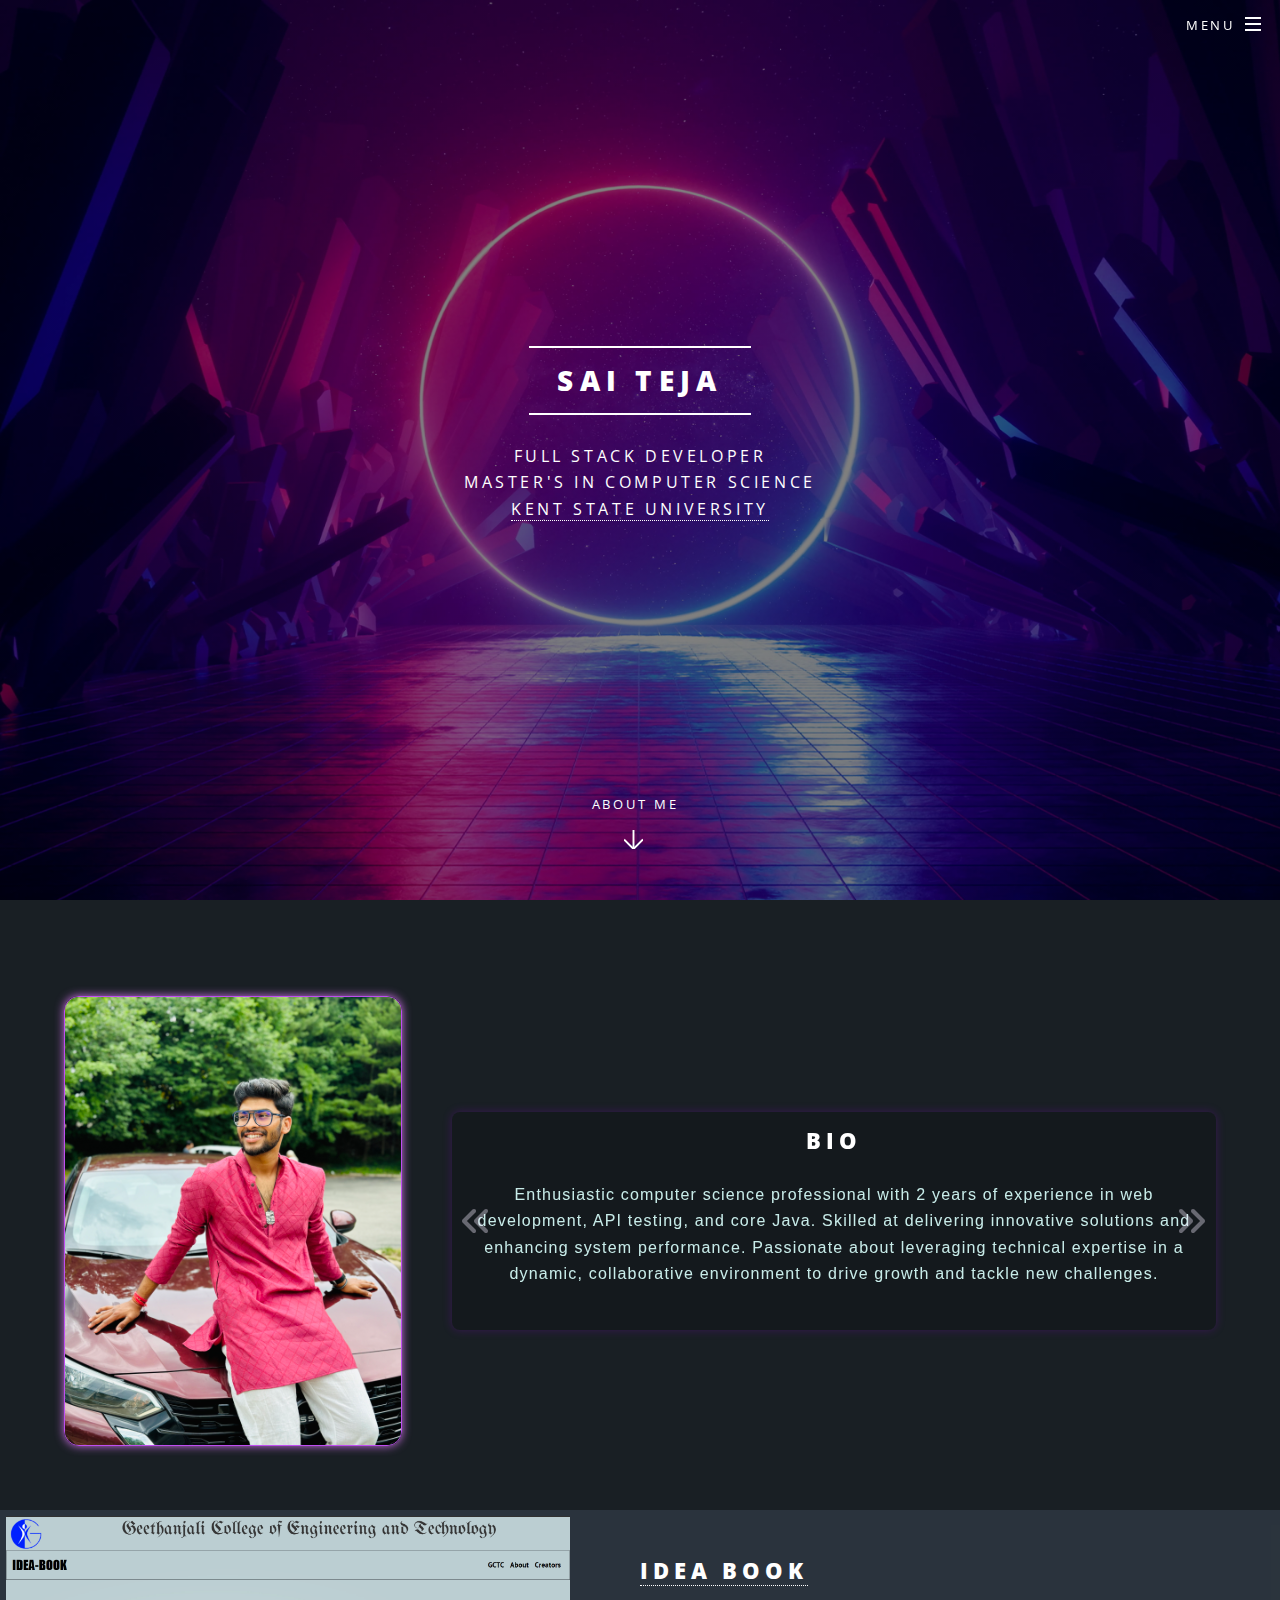
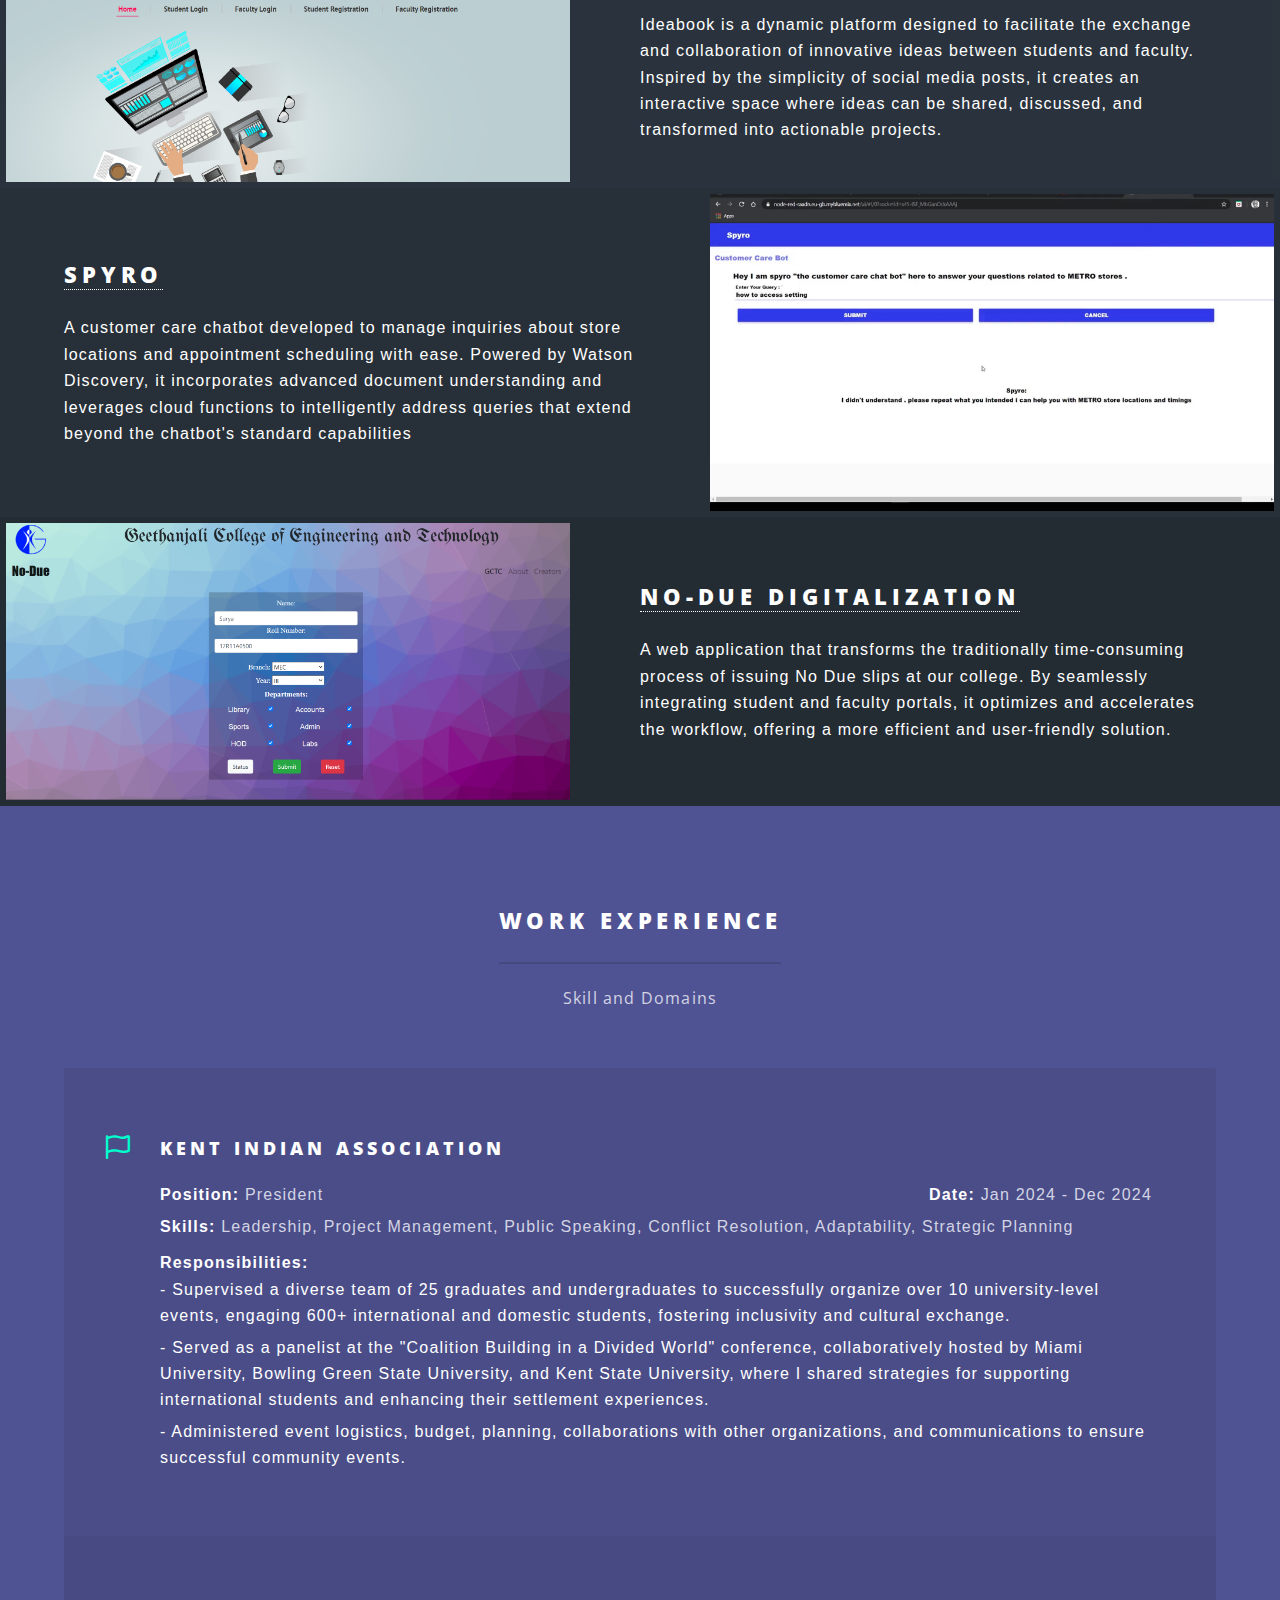
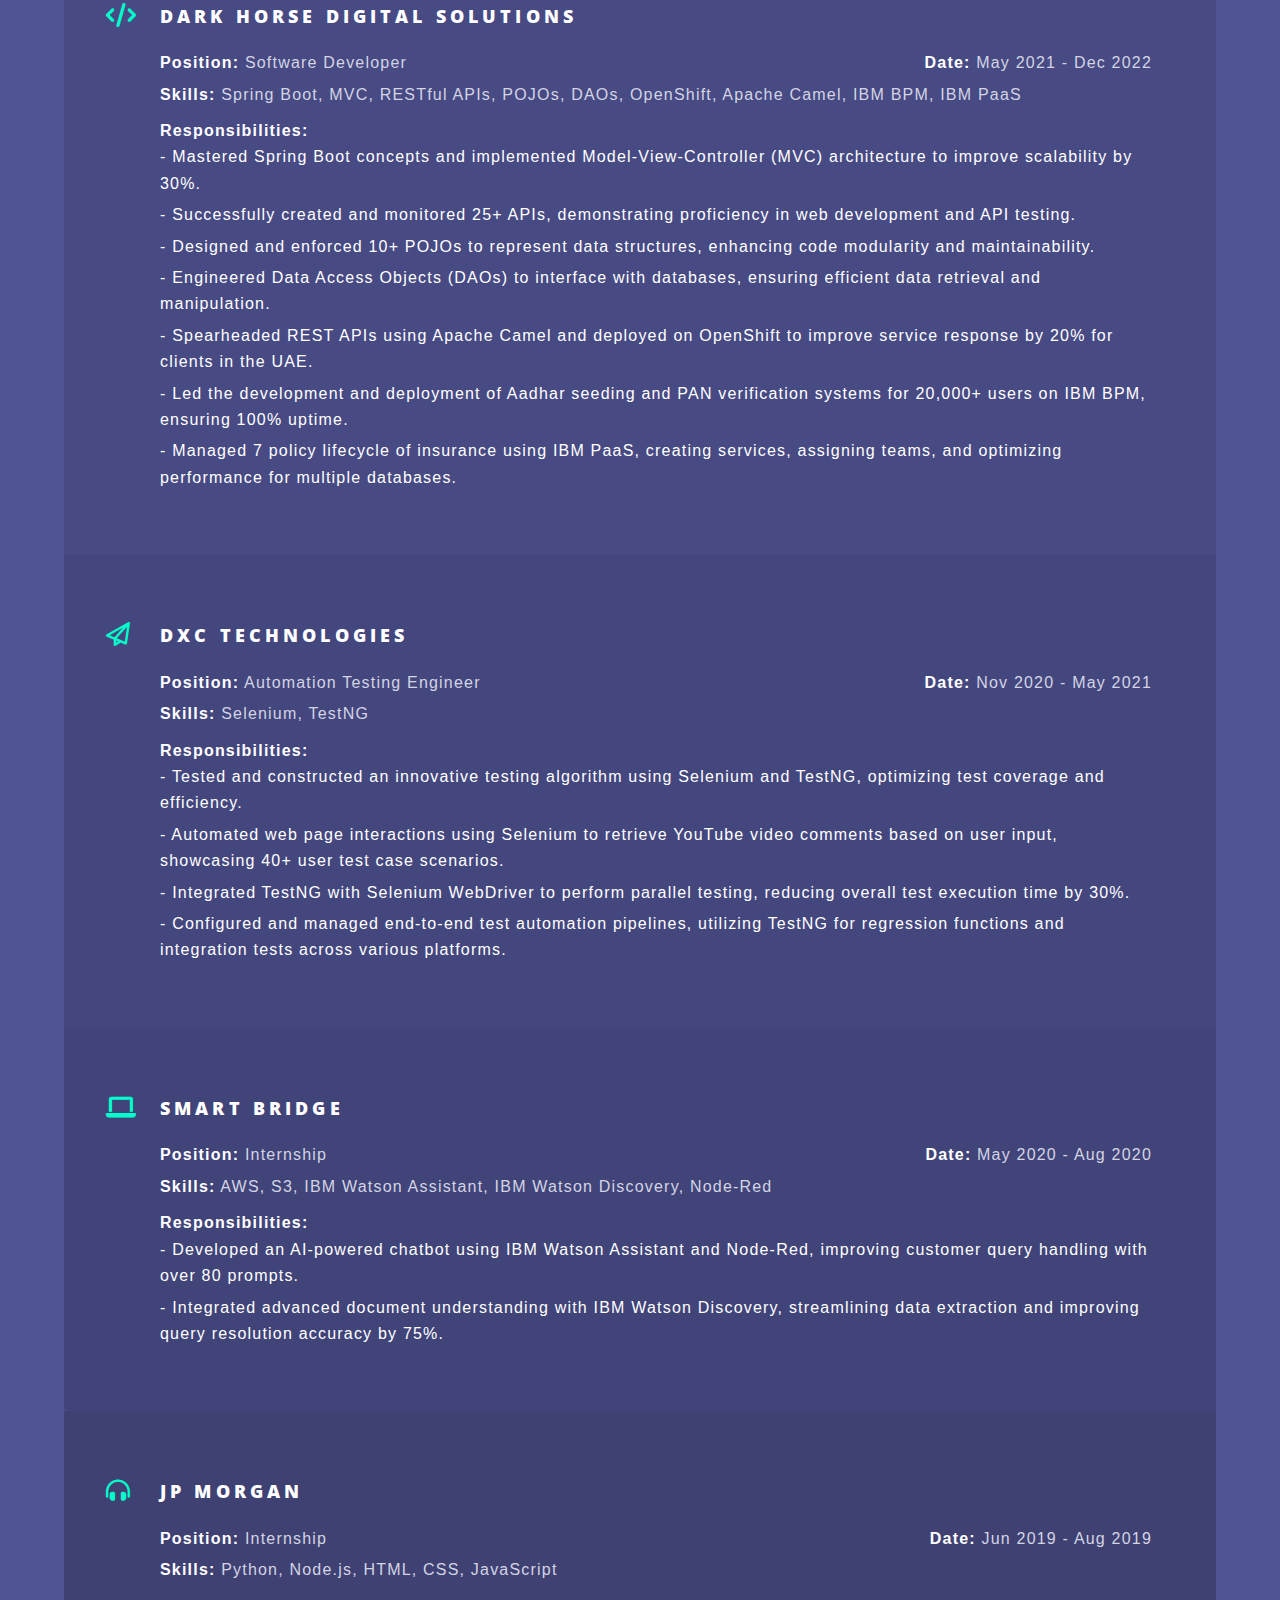
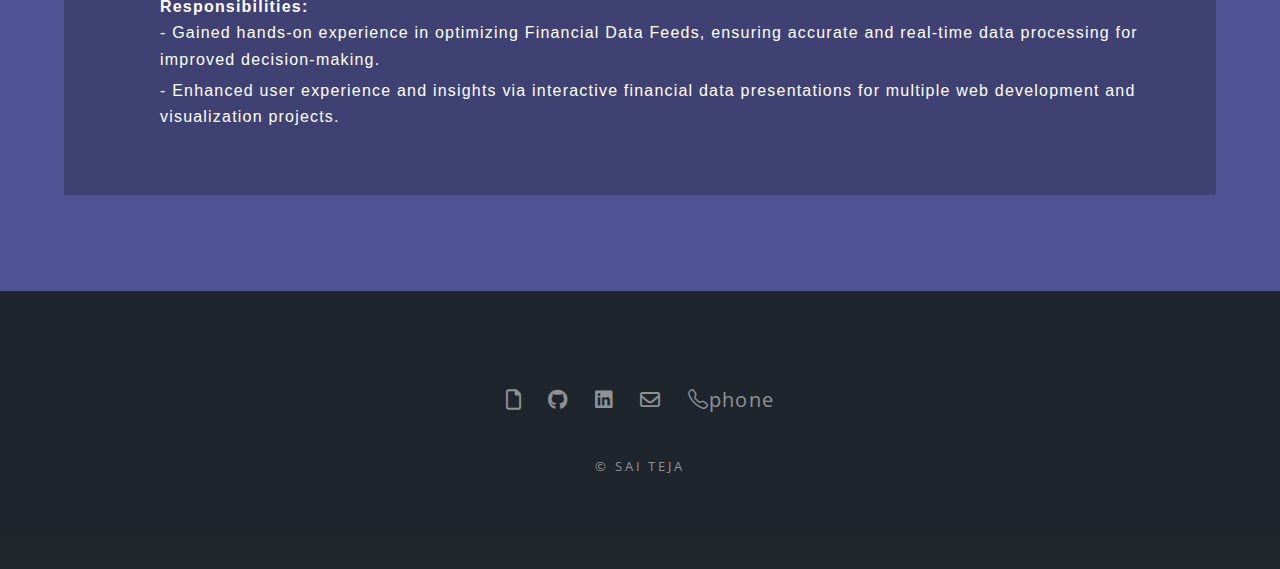
==== commit fdd3debe: "phone icon (new cdn and new icon)" ====
--- a/index.html
+++ b/index.html
@@ -11,6 +11,7 @@
     <!-- <link rel="stylesheet" href="https://cdnjs.cloudflare.com/ajax/libs/font-awesome/5.15.4/css/all.min.css"> -->
     <!-- <link rel="stylesheet" href="https://cdnjs.cloudflare.com/ajax/libs/font-awesome/4.7.0/css/font-awesome.min.css"> -->
     <link href="https://fonts.googleapis.com/icon?family=Material+Icons" rel="stylesheet">
+    <link rel="stylesheet" href="https://cdn.jsdelivr.net/npm/bootstrap-icons/font/bootstrap-icons.css">
 
 
     <noscript>
@@ -265,7 +266,7 @@
             </li>
             <li>
                 <!-- <a href="tel:+12342385184" class="tooltip" data-info="+12342385184" id="hel" style="display: inline-block; width: 24px; height: 24px; background-image: url('images/phone.png'); background-size: cover;"></a> -->
-                <a href="tel:+12342385184" class="material-icons icon tooltip" data-info="+12342385184">phone</a>
+                <a href="tel:+12342385184" class="bi bi-telephone icon tooltip" data-info="+12342385184">phone</a>
             </li>
         </ul>
         <ul class="copyright ">
@@ -283,4 +284,4 @@
     <script src="assets/js/tabswitch.js "></script>
 </body>
 
-</html>+</html>
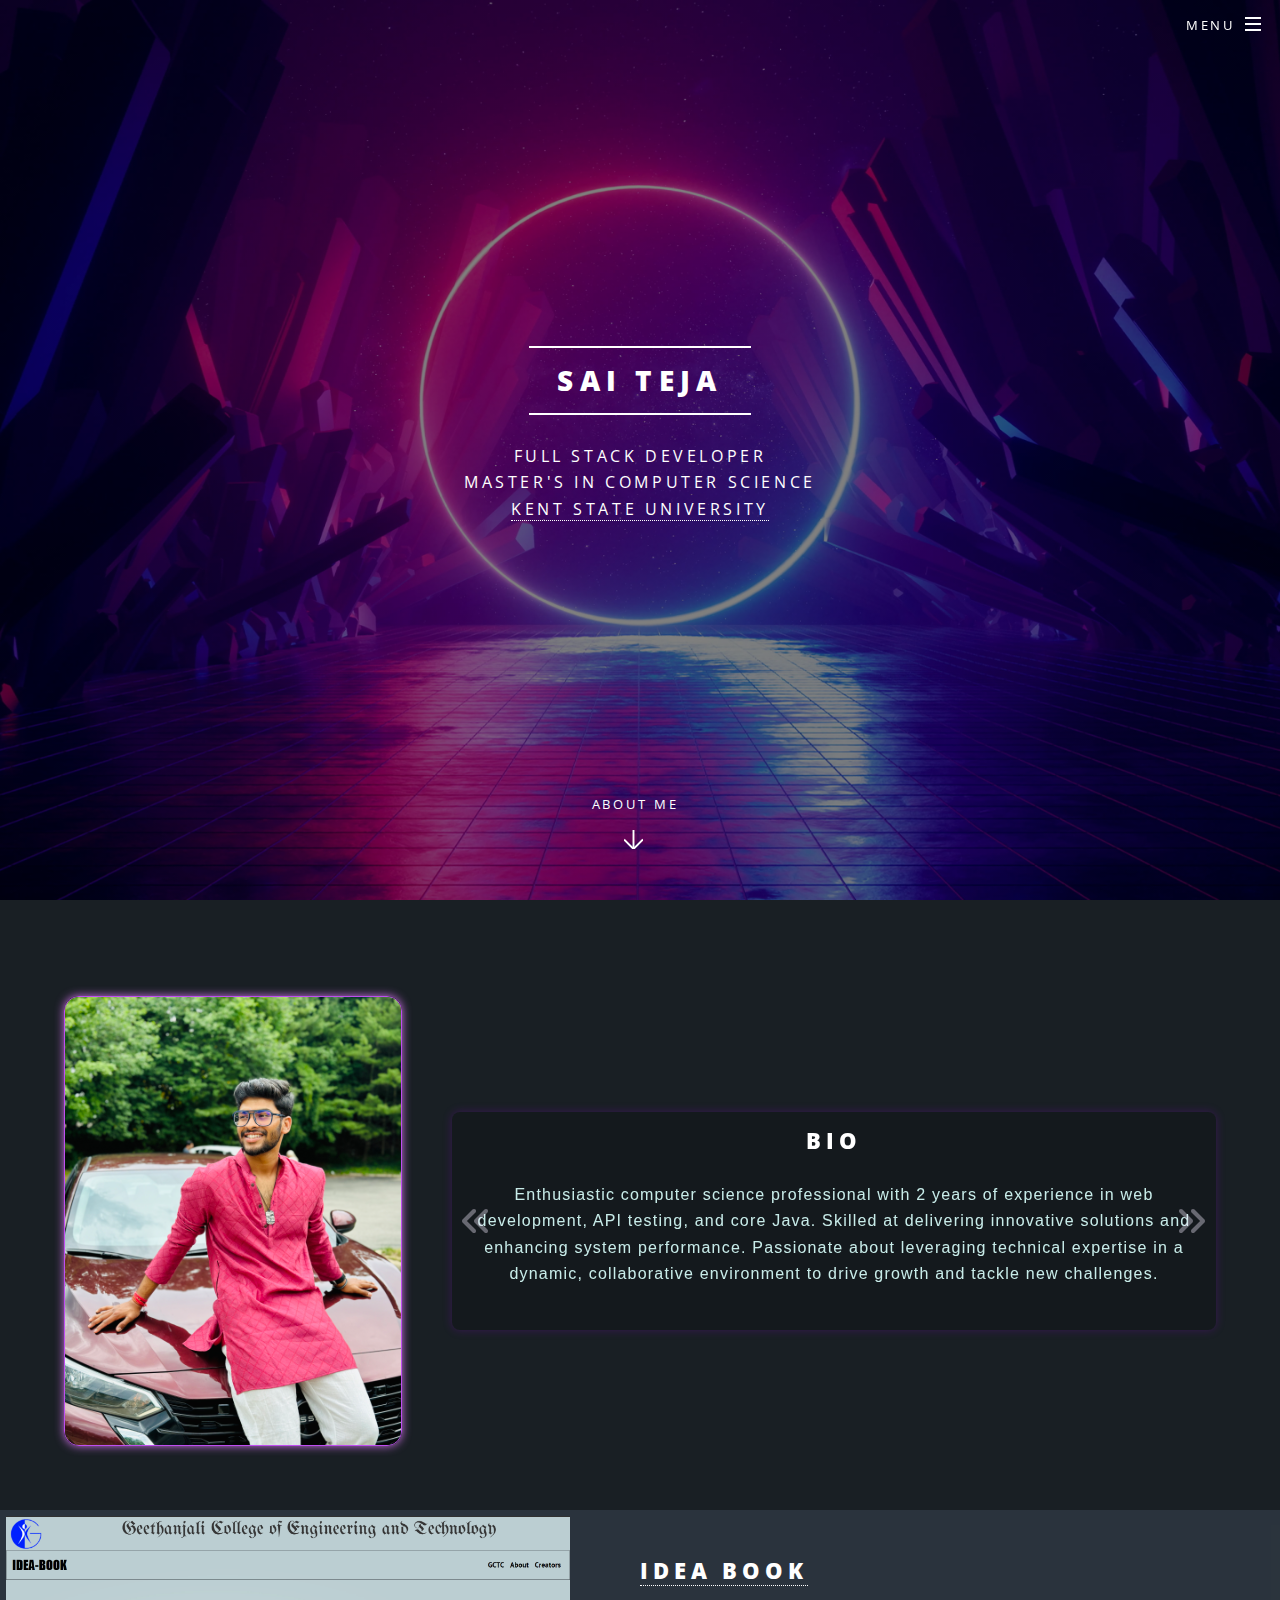
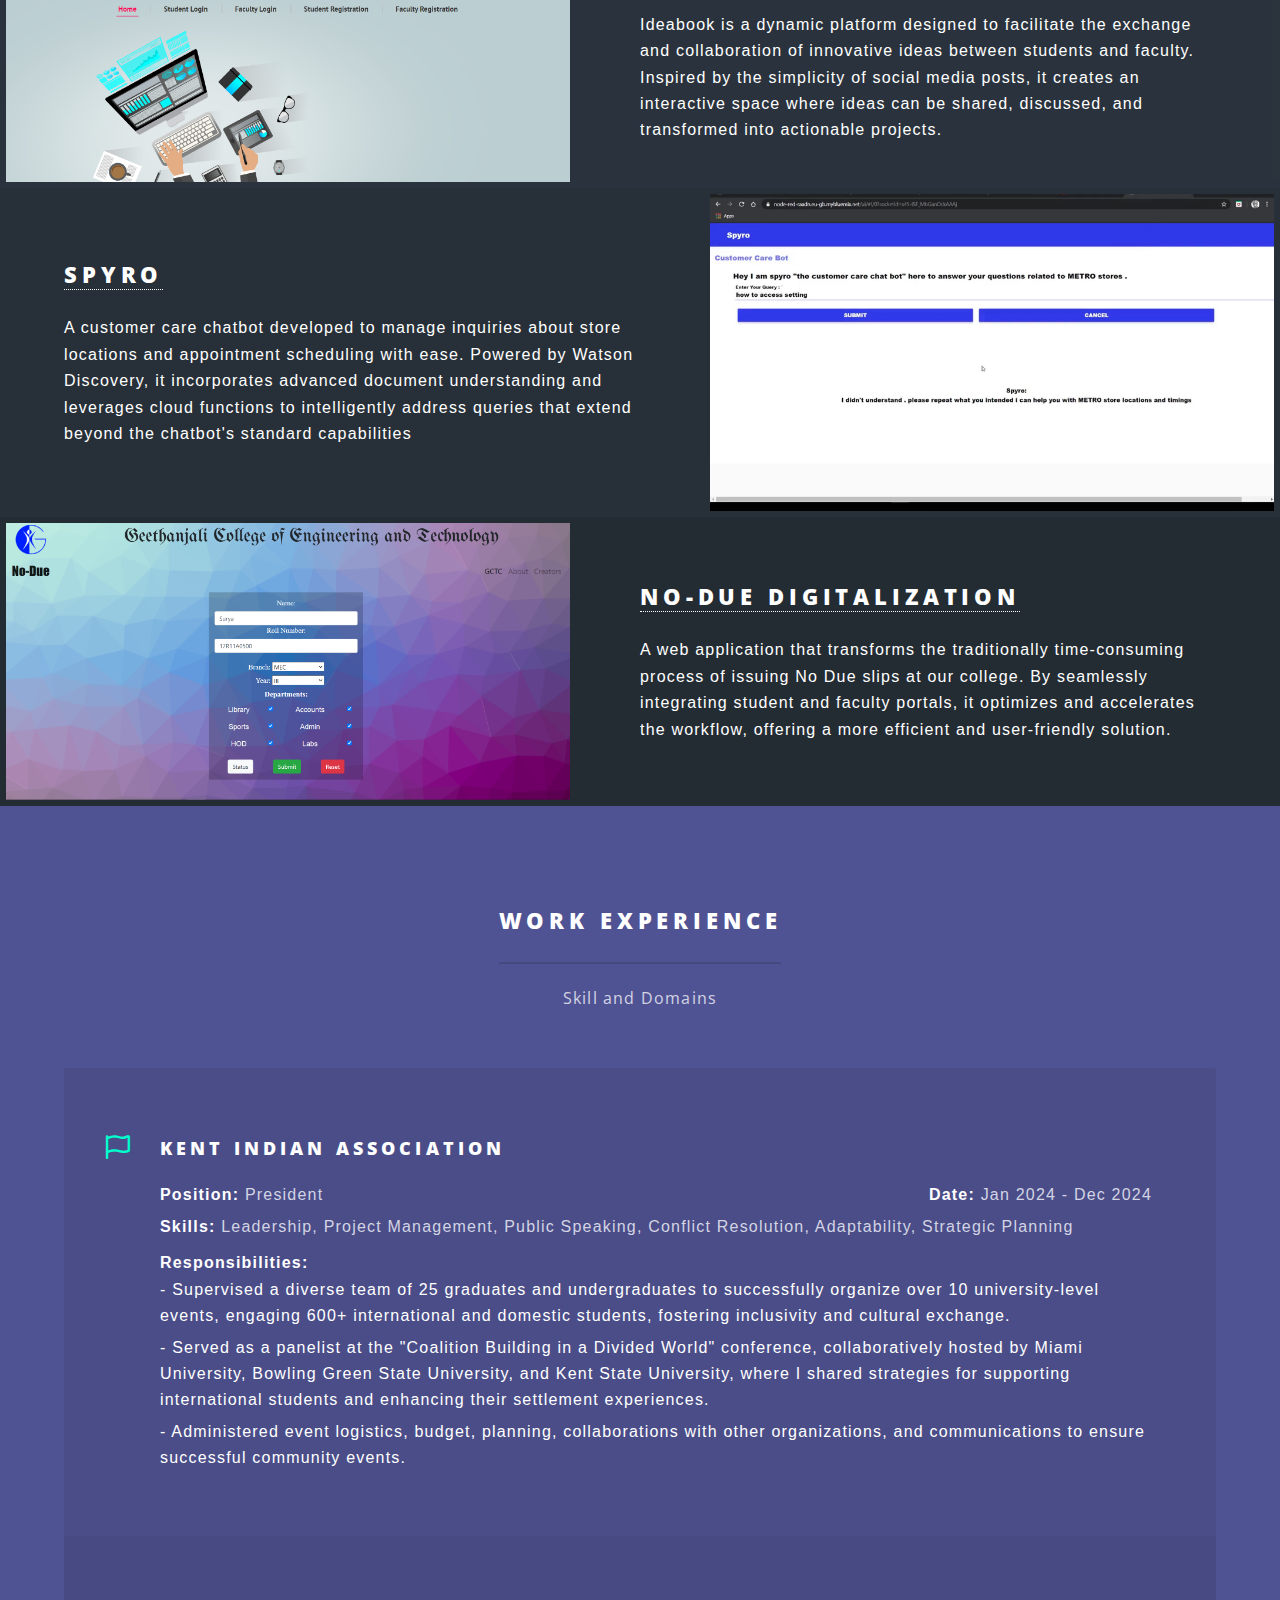
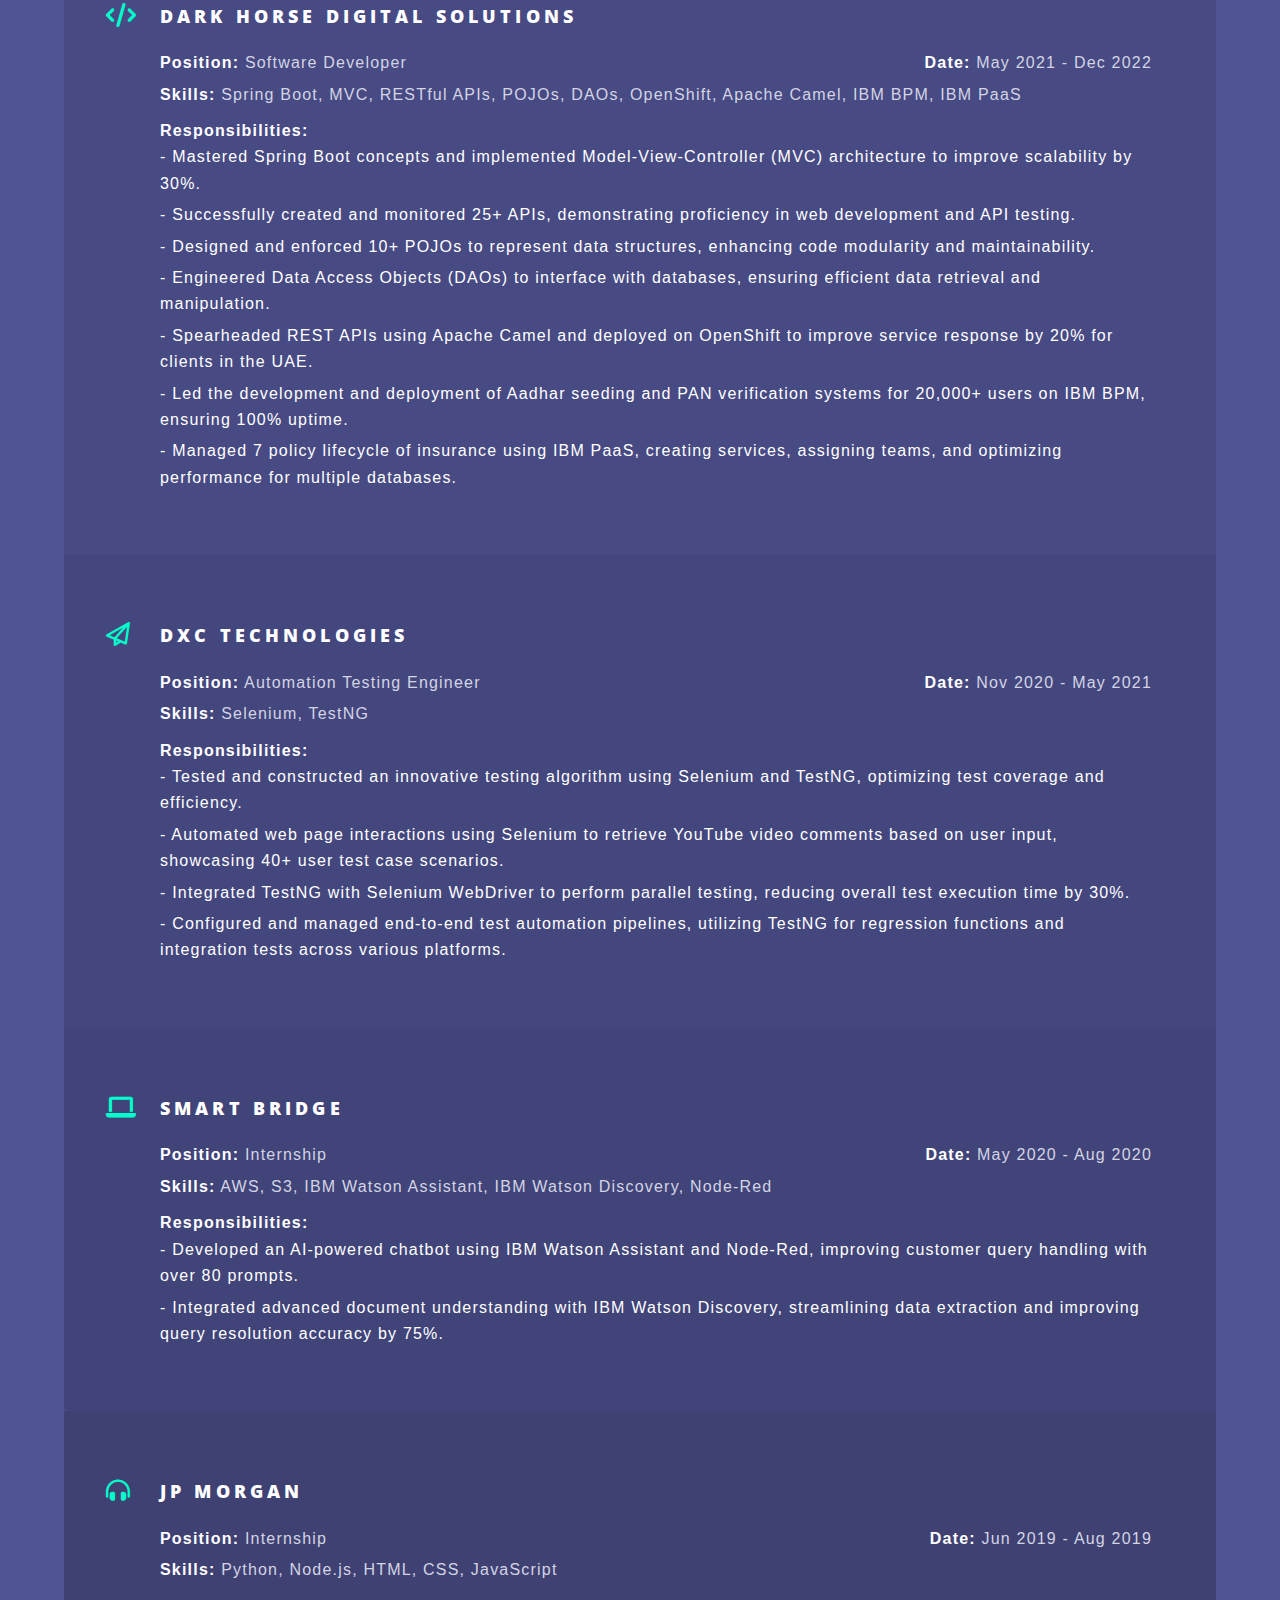
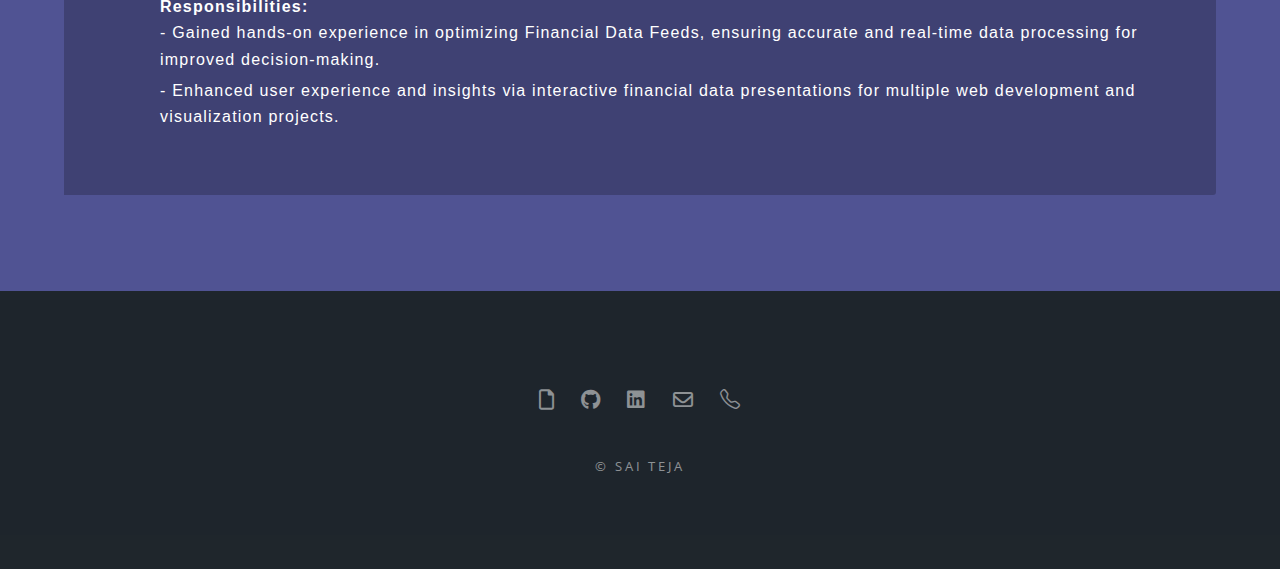
==== commit 217bc80e: "same update phone icon" ====
--- a/index.html
+++ b/index.html
@@ -266,7 +266,7 @@
             </li>
             <li>
                 <!-- <a href="tel:+12342385184" class="tooltip" data-info="+12342385184" id="hel" style="display: inline-block; width: 24px; height: 24px; background-image: url('images/phone.png'); background-size: cover;"></a> -->
-                <a href="tel:+12342385184" class="bi bi-telephone icon tooltip" data-info="+12342385184">phone</a>
+                <a href="tel:+12342385184" class="bi bi-telephone icon tooltip" data-info="+12342385184" id="hel"></a>
             </li>
         </ul>
         <ul class="copyright ">
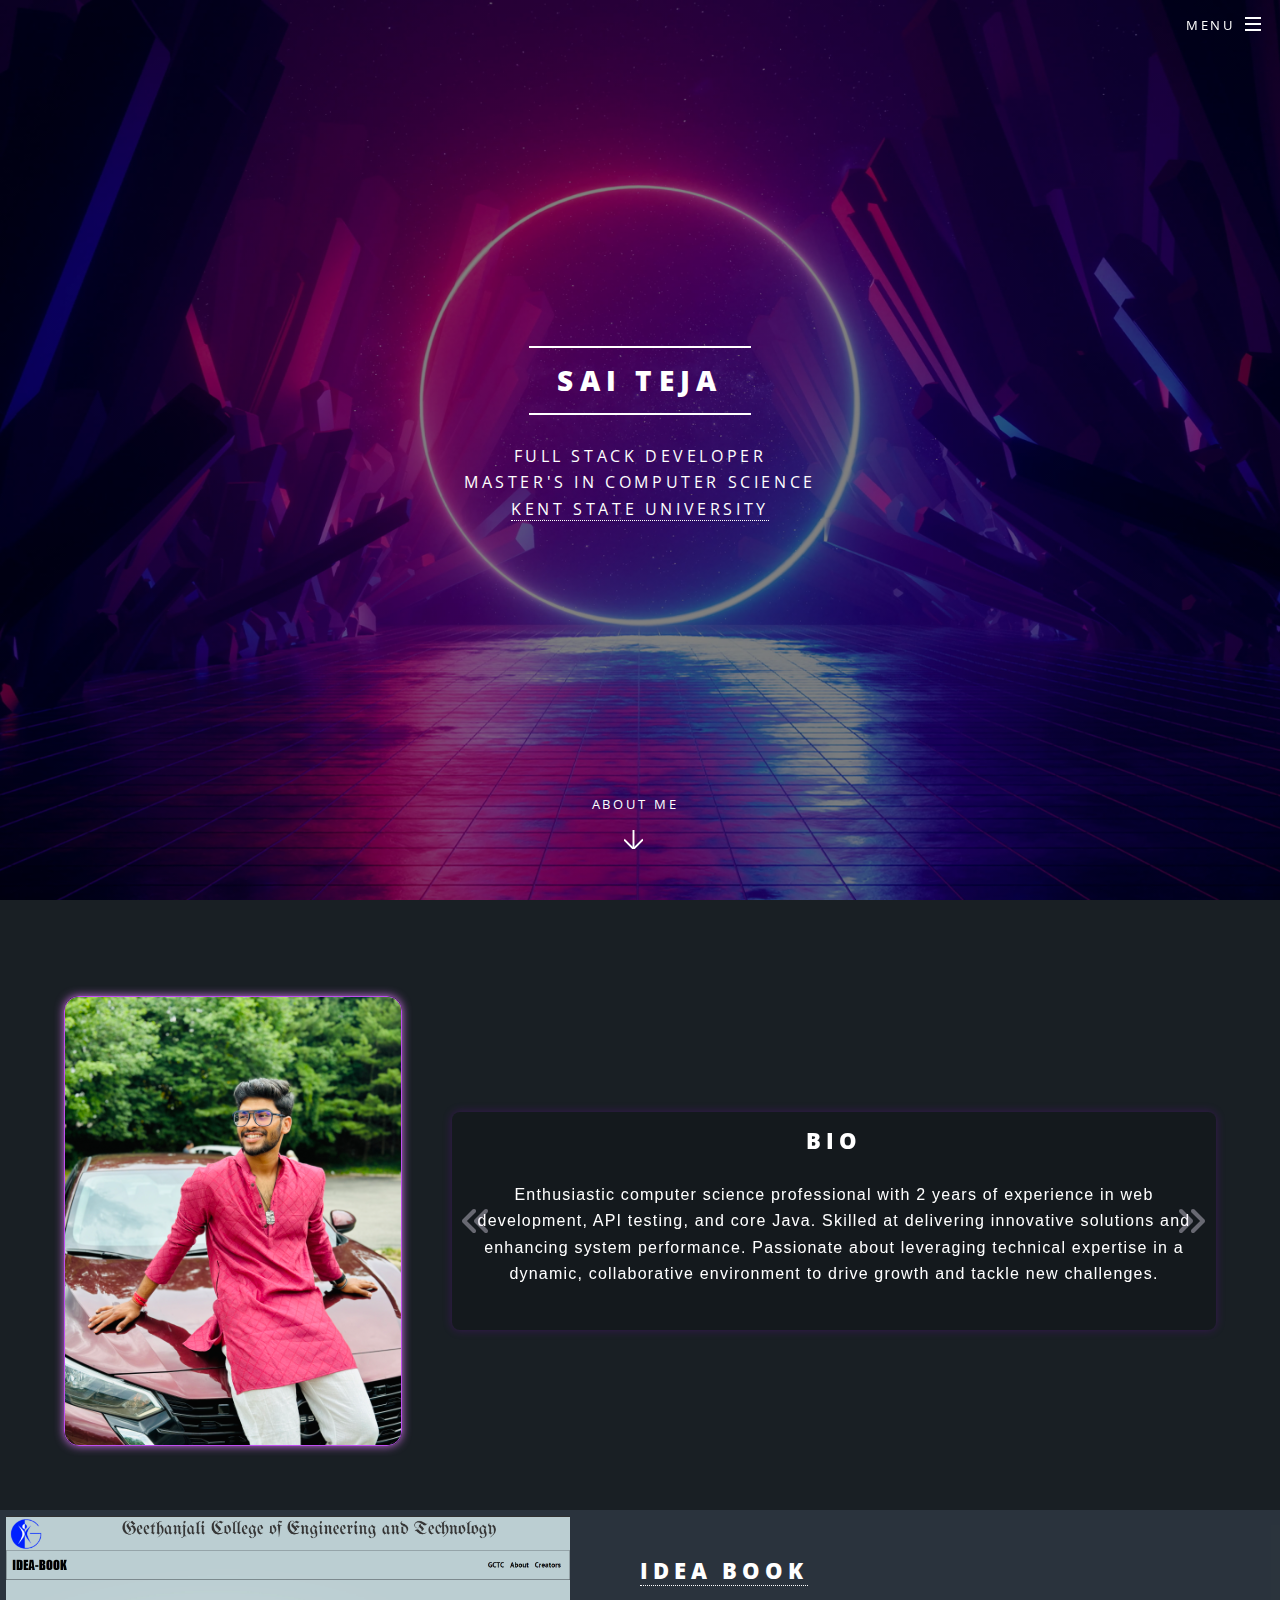
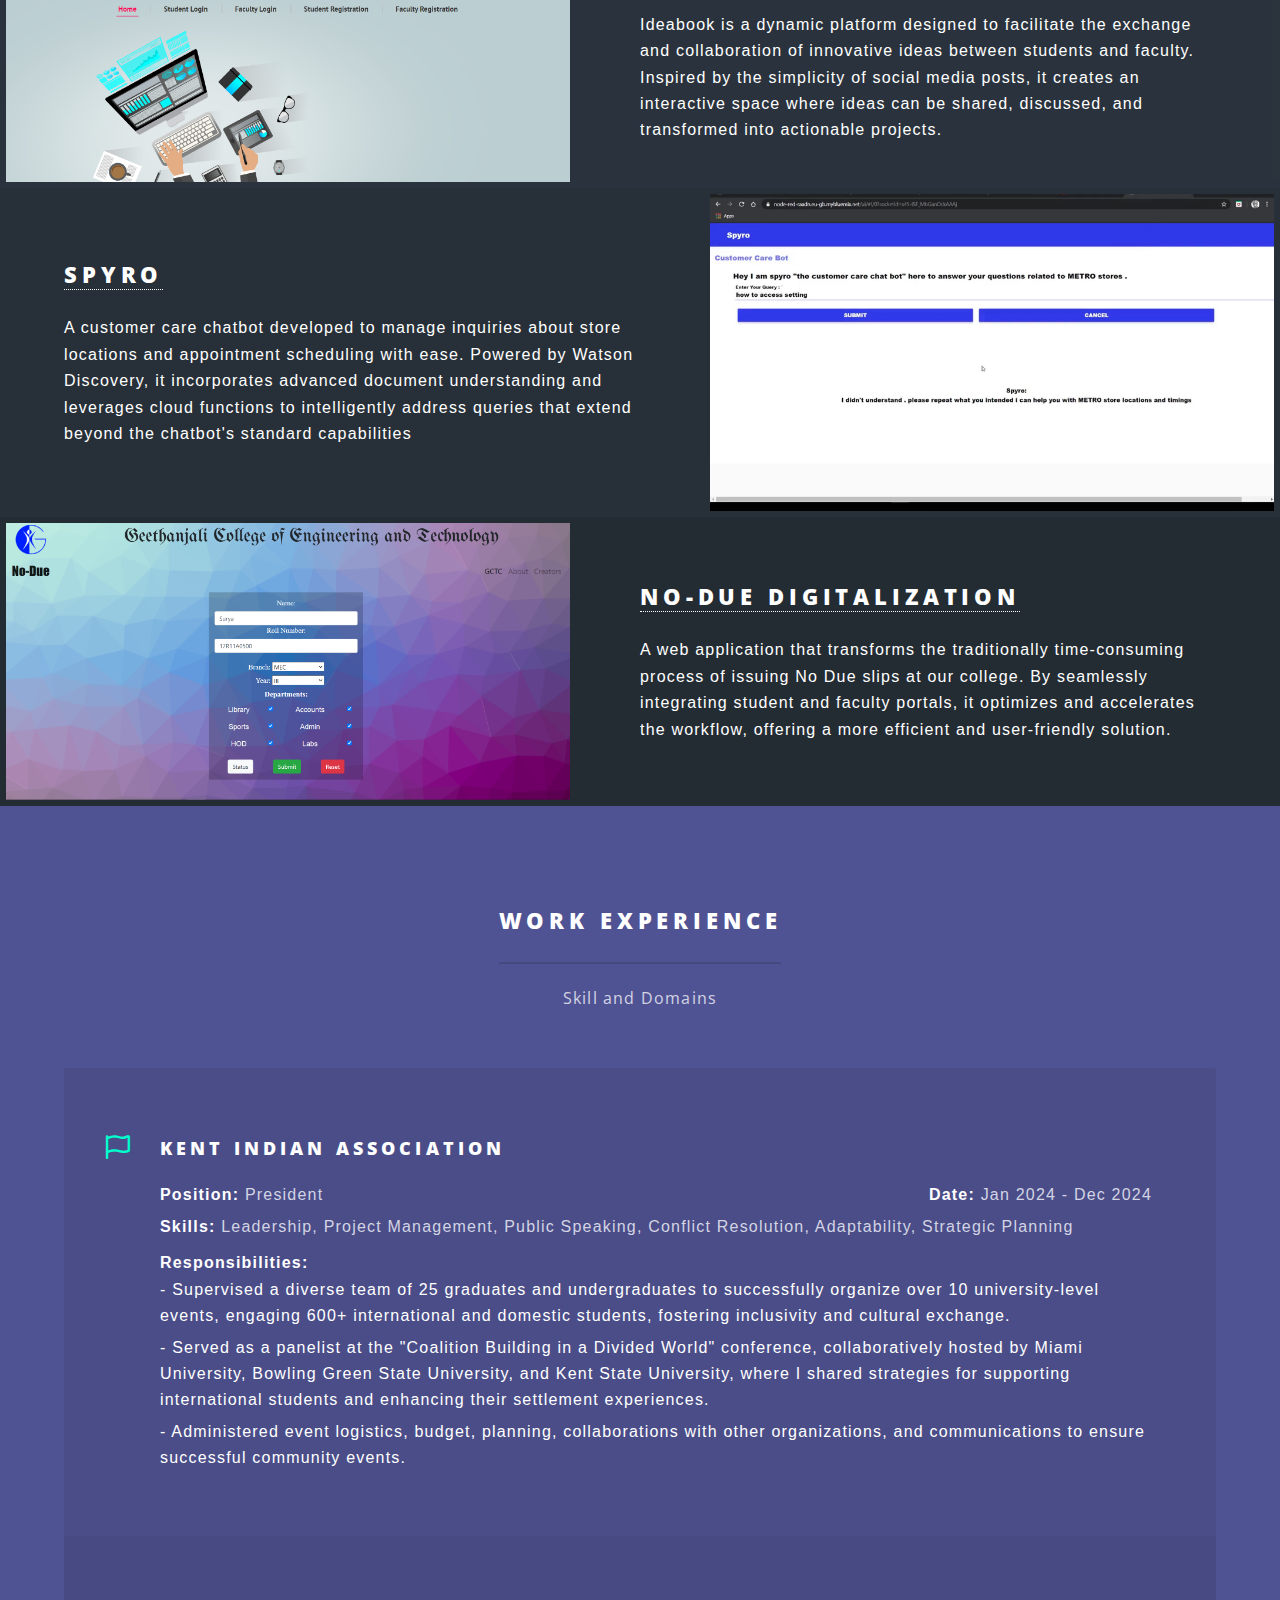
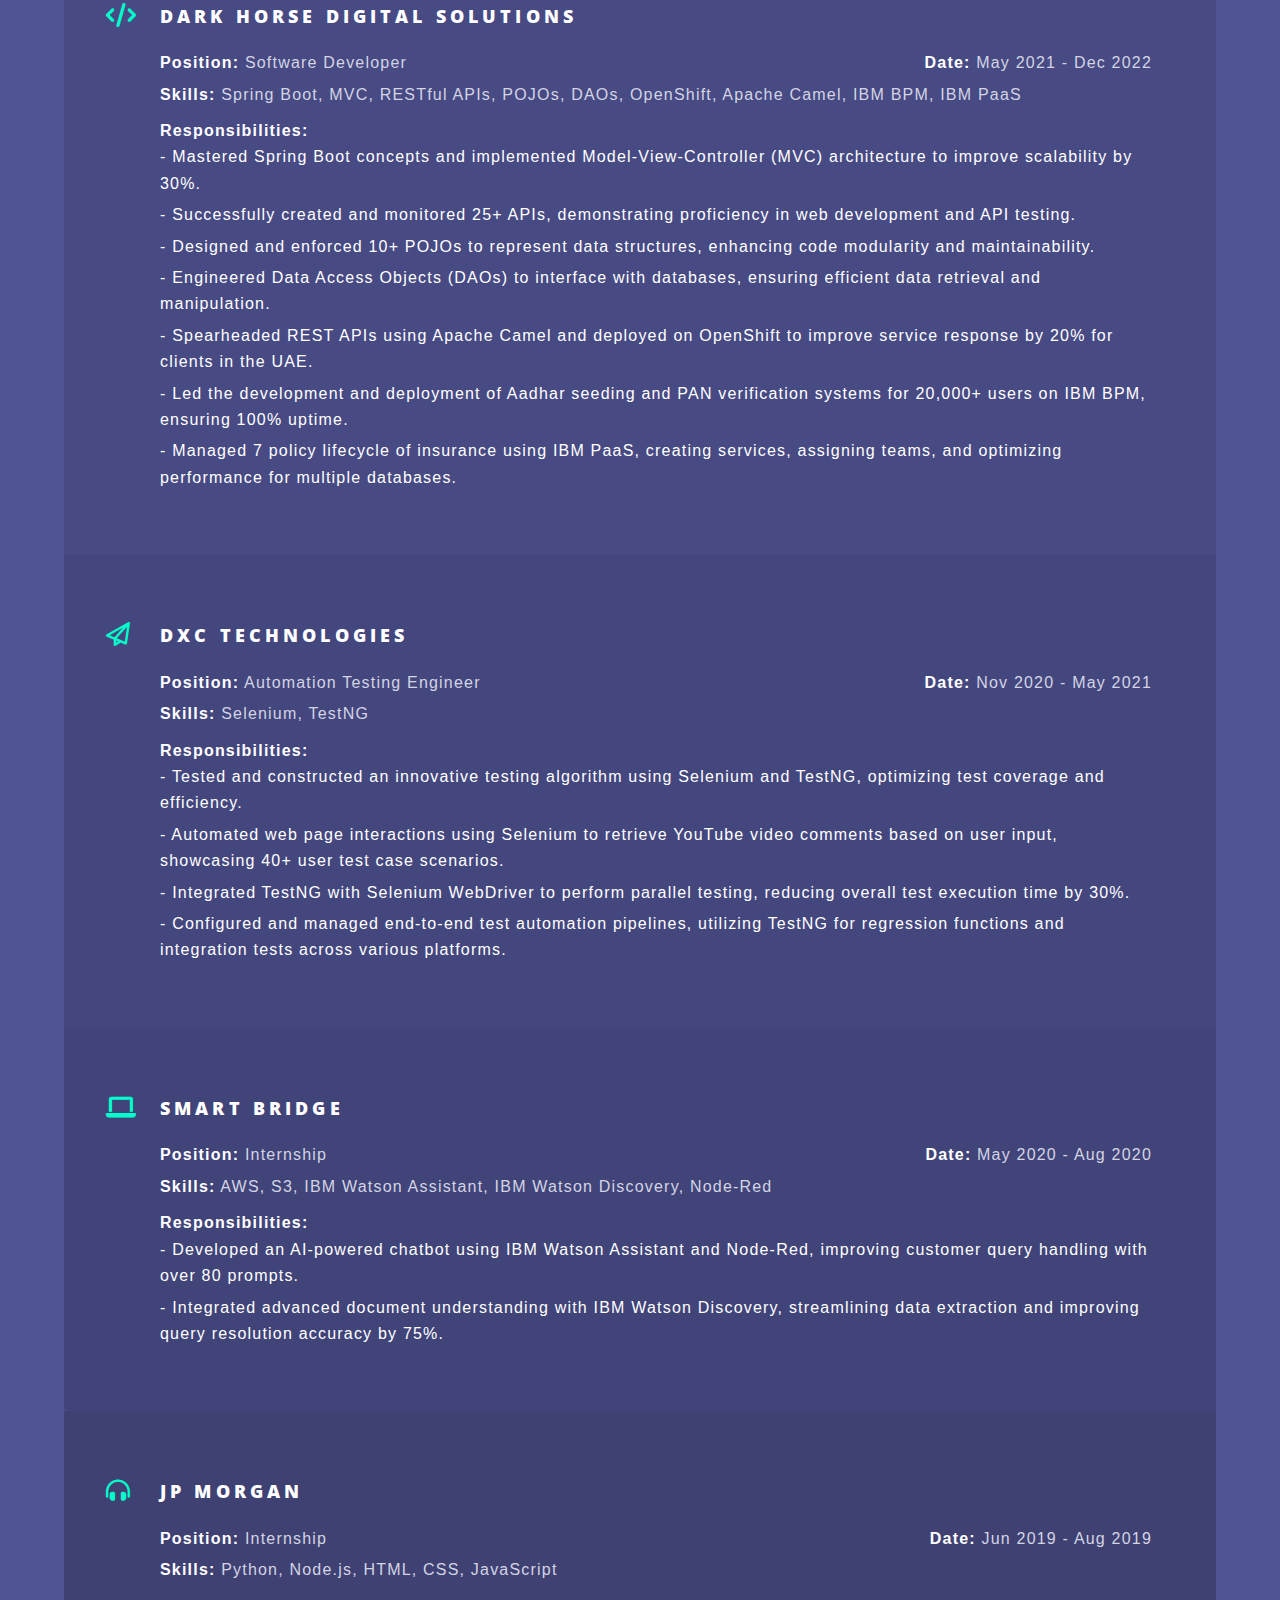
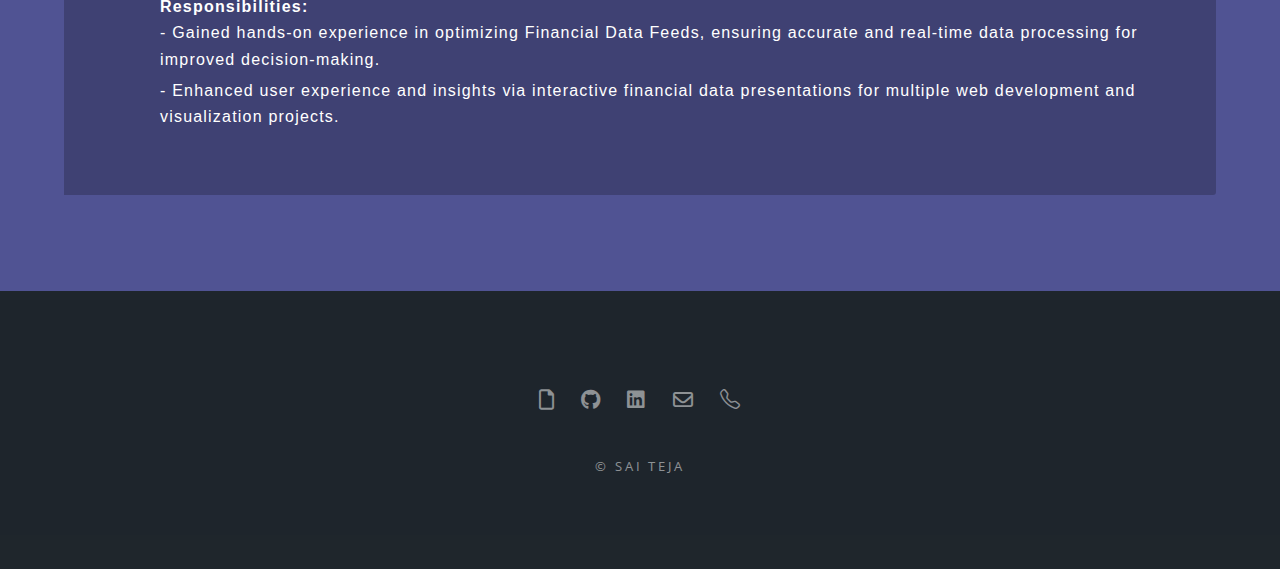
==== commit da082e8e: "update bio font color" ====
--- a/index.html
+++ b/index.html
@@ -68,23 +68,34 @@
                         <div class="tabs">
                             <div class="tab active-tab" id="tab1">
                                 <h2>Bio</h2>
-                                <p style="font-family: 'Gill Sans', 'Gill Sans MT', Calibri, 'Trebuchet MS', sans-serif;">Enthusiastic computer science professional with 2 years of experience in web development, API testing, and core Java. Skilled at delivering innovative solutions and enhancing system performance. Passionate about leveraging
+                                <p style="font-family: 'Gill Sans', 'Gill Sans MT', Calibri, 'Trebuchet MS', sans-serif; color:white">Enthusiastic computer science professional with 2 years of experience in web development, API testing, and core Java. Skilled at delivering innovative solutions and enhancing system performance. Passionate about leveraging
                                     technical expertise in a dynamic, collaborative environment to drive growth and tackle new challenges.</p>
                             </div>
                             <div class="tab " id="tab2">
                                 <h2>Skills</h2>
                                 <dl>
-                                    <dt><i class="fas fa-code"></i>  Technologies and Languages</dt>
-                                    <dd>C, C++, C#, Java, PHP, Python, Node.js</dd>
-                                    <dt><i class="fas fa-globe"></i>  Web Technologies</dt>
-                                    <dd>Spring Boot, HTML, Full Stack</dd>
-                                    <dt><i class="fas fa-database"></i> Databases</dt>
-                                    <dd>MySQL, RDBMS (Database Management System)</dd>
-                                    <dt><i class="fas fa-tools"></i>  Tools/Frameworks</dt>
-                                    <dd>Camel, Openshift, IBM-BPM (Business Process Management), Operating Systems</dd>
-                                    <dt><i class="fas fa-robot"></i>  Automation Testing</dt>
-                                    <dd>Selenium, TestNG</dd>
-                                </dl>
+    <dt><i class="fas fa-code"></i> Technologies and Languages</dt>
+    <dd>Java, Python, C/C++, C#, JavaScript, PHP, HTML, CSS, Node.js</dd>
+    
+    <dt><i class="fas fa-globe"></i> Web Technologies</dt>
+    <dd>Spring Boot, Django, Flask, RESTful APIs, Full Stack Development</dd>
+    
+    <dt><i class="fas fa-database"></i> Databases</dt>
+    <dd>MySQL, MongoDB, RDBMS</dd>
+    
+    <dt><i class="fas fa-tools"></i> Tools/Frameworks</dt>
+    <dd>IBM BPM, OpenShift, Docker, Git, Camel</dd>
+    
+    <dt><i class="fas fa-robot"></i> AI/ML Technologies</dt>
+    <dd>PyTorch, TensorFlow, Keras, OpenCV, YOLO, CNN, R-CNN, ResNet, EfficientNet</dd>
+    
+    <dt><i class="fas fa-cogs"></i> Data Visualization</dt>
+    <dd>Matplotlib, Seaborn, Perspective</dd>
+    
+    <dt><i class="fas fa-clipboard-check"></i> Automation Testing</dt>
+    <dd>Selenium, TestNG</dd>
+</dl>
+
                             </div>
                         </div>
                         <div class="tab" id="tab3">
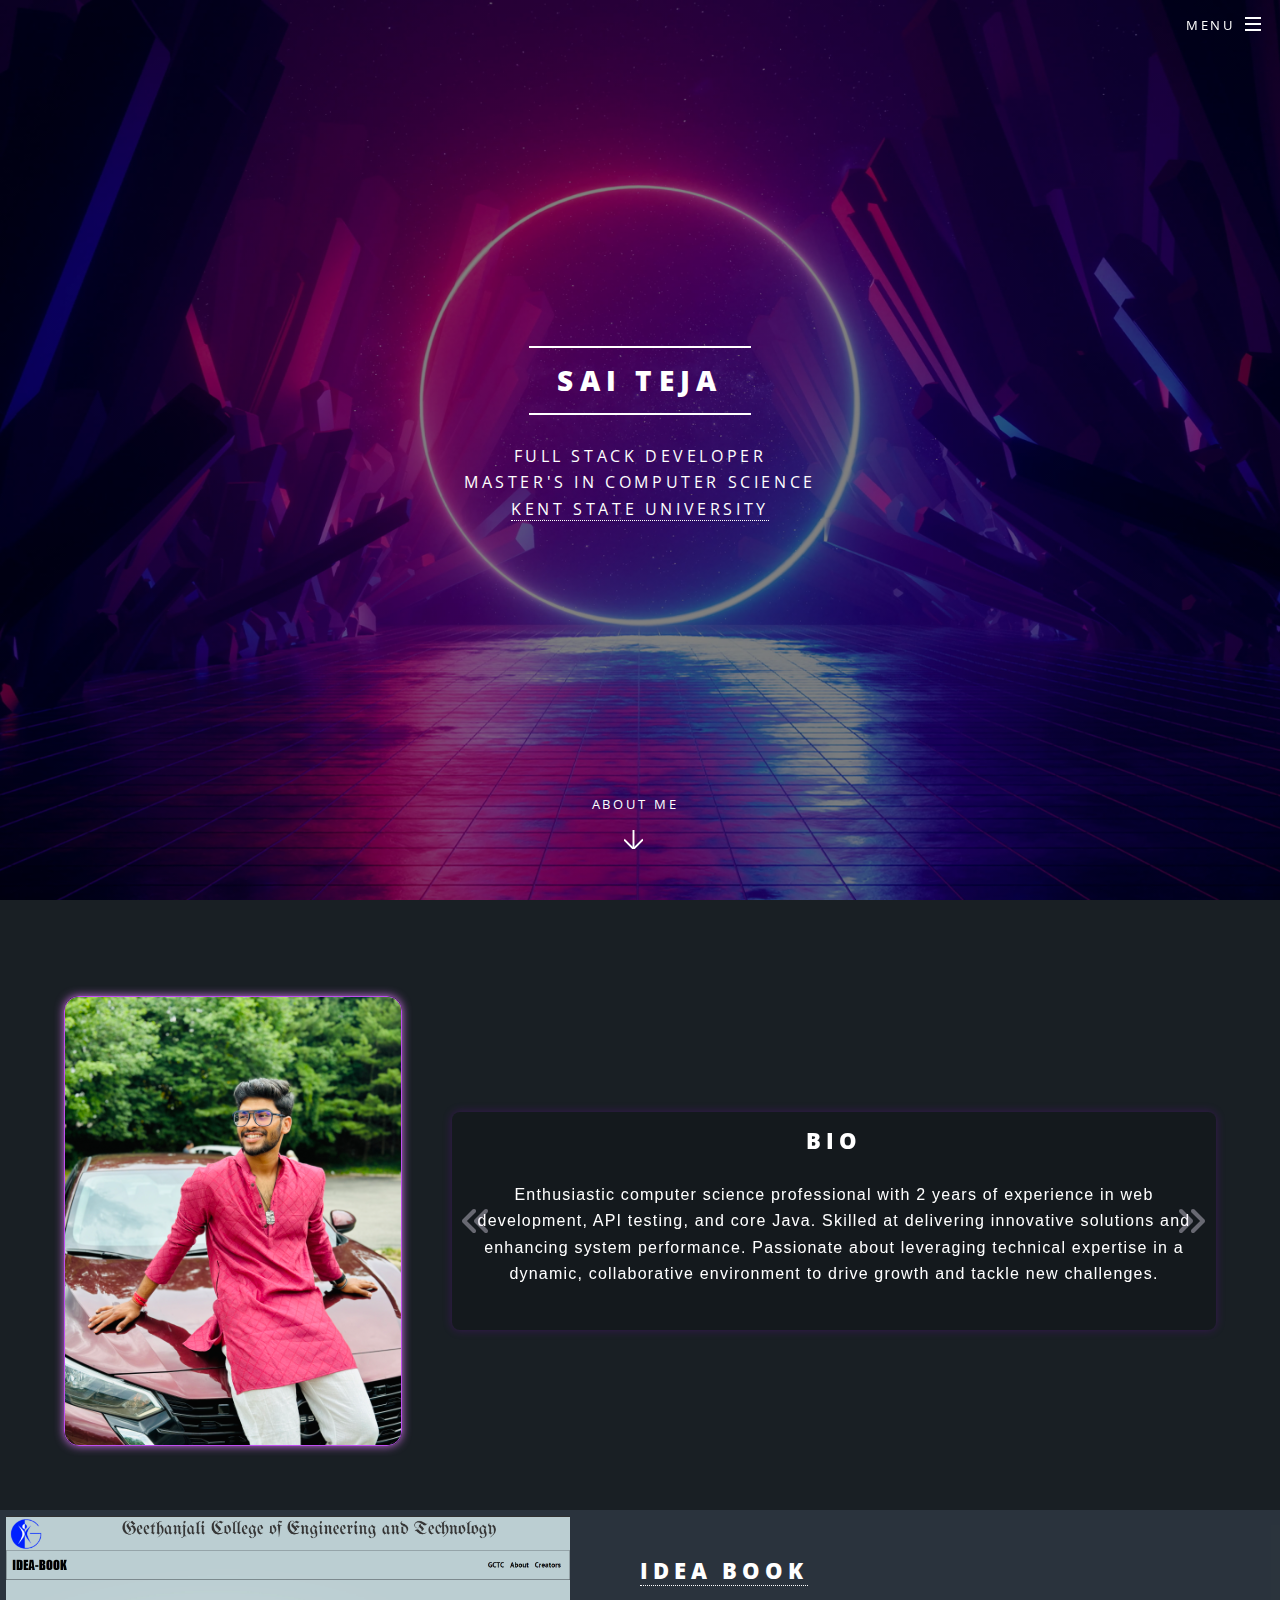
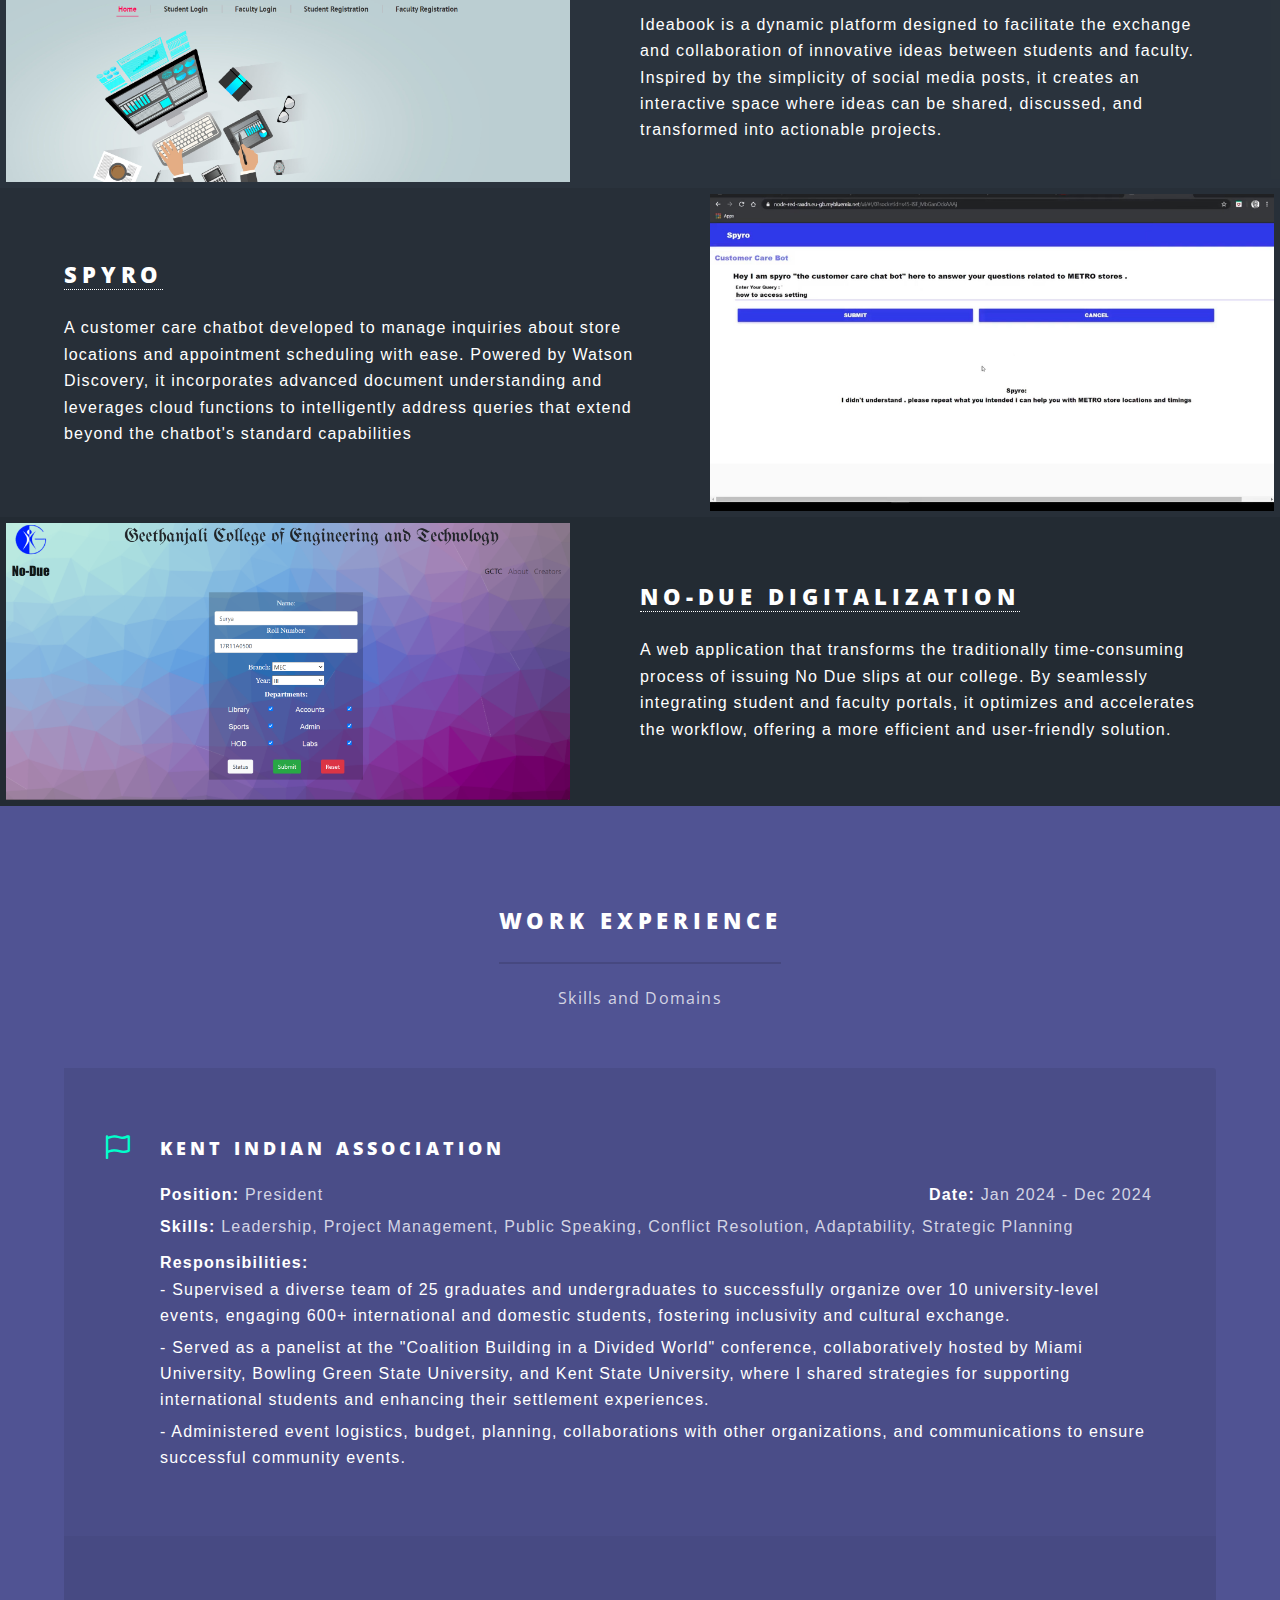
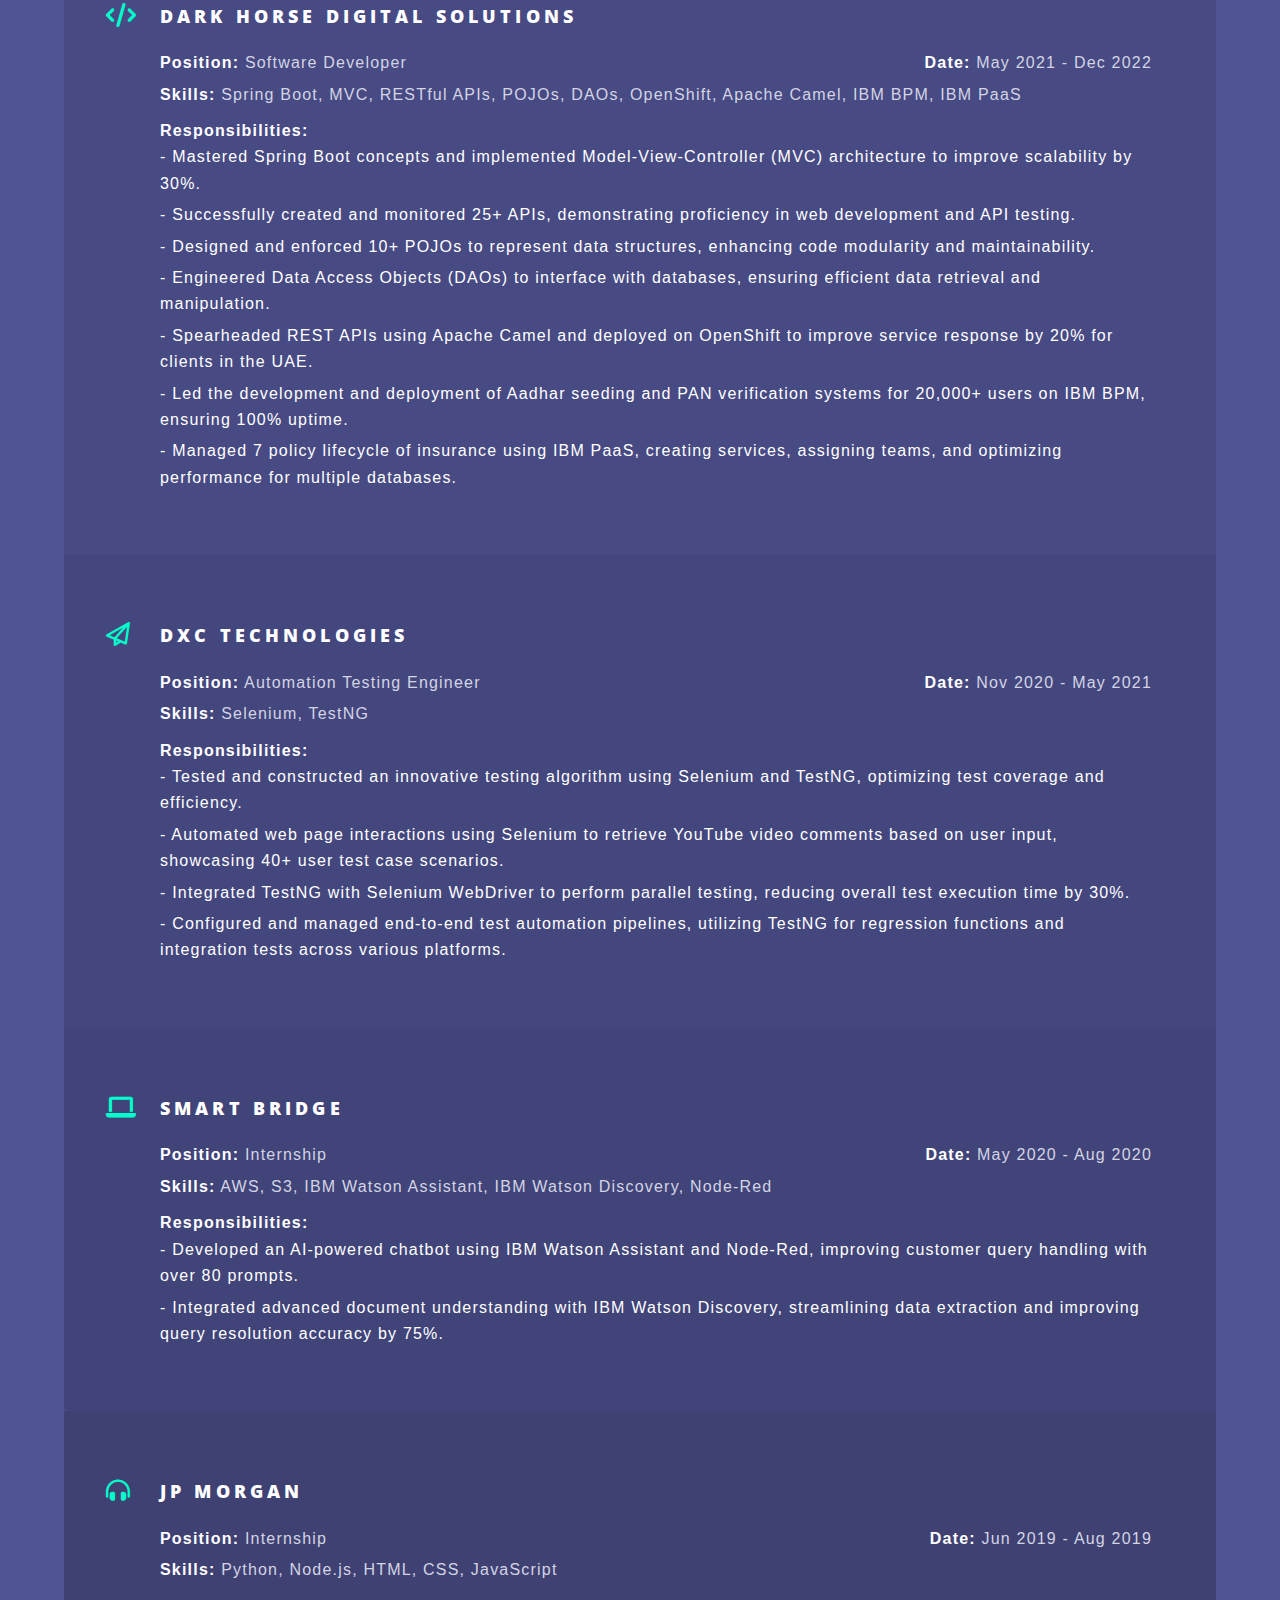
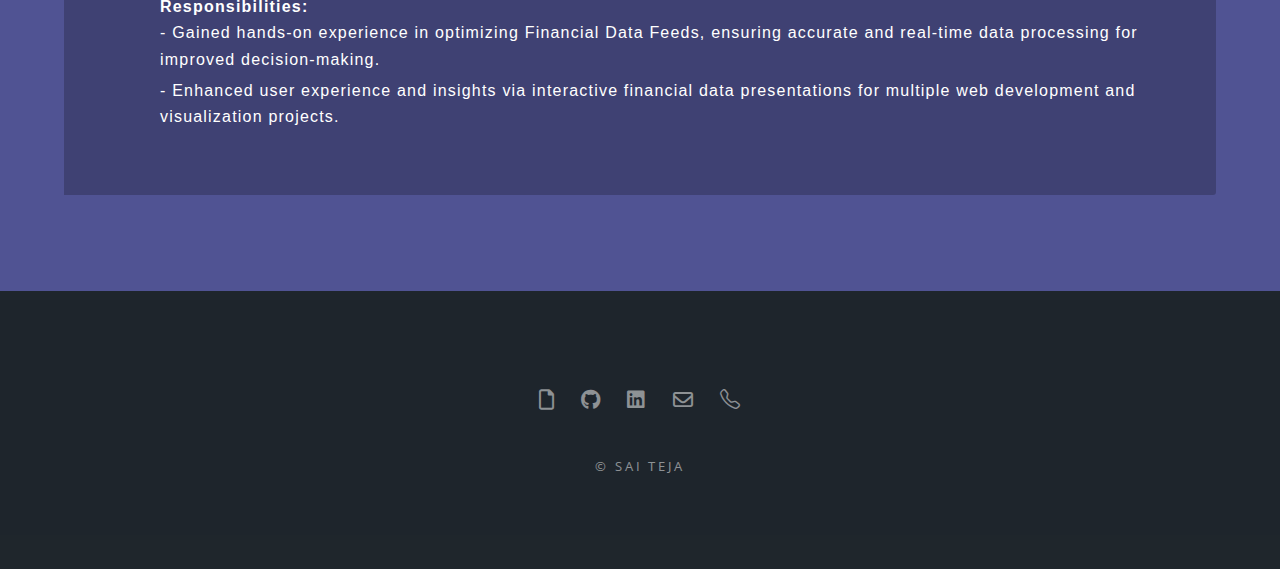
==== commit 352c8458: "Spelling of skill" ====
--- a/index.html
+++ b/index.html
@@ -160,7 +160,7 @@
         <div class="inner ">
             <header class="major ">
                 <h2>Work Experience</h2>
-                <p>Skill and Domains</p>
+                <p>Skills and Domains</p>
             </header>
             <ul class="features ">
                 <style>
